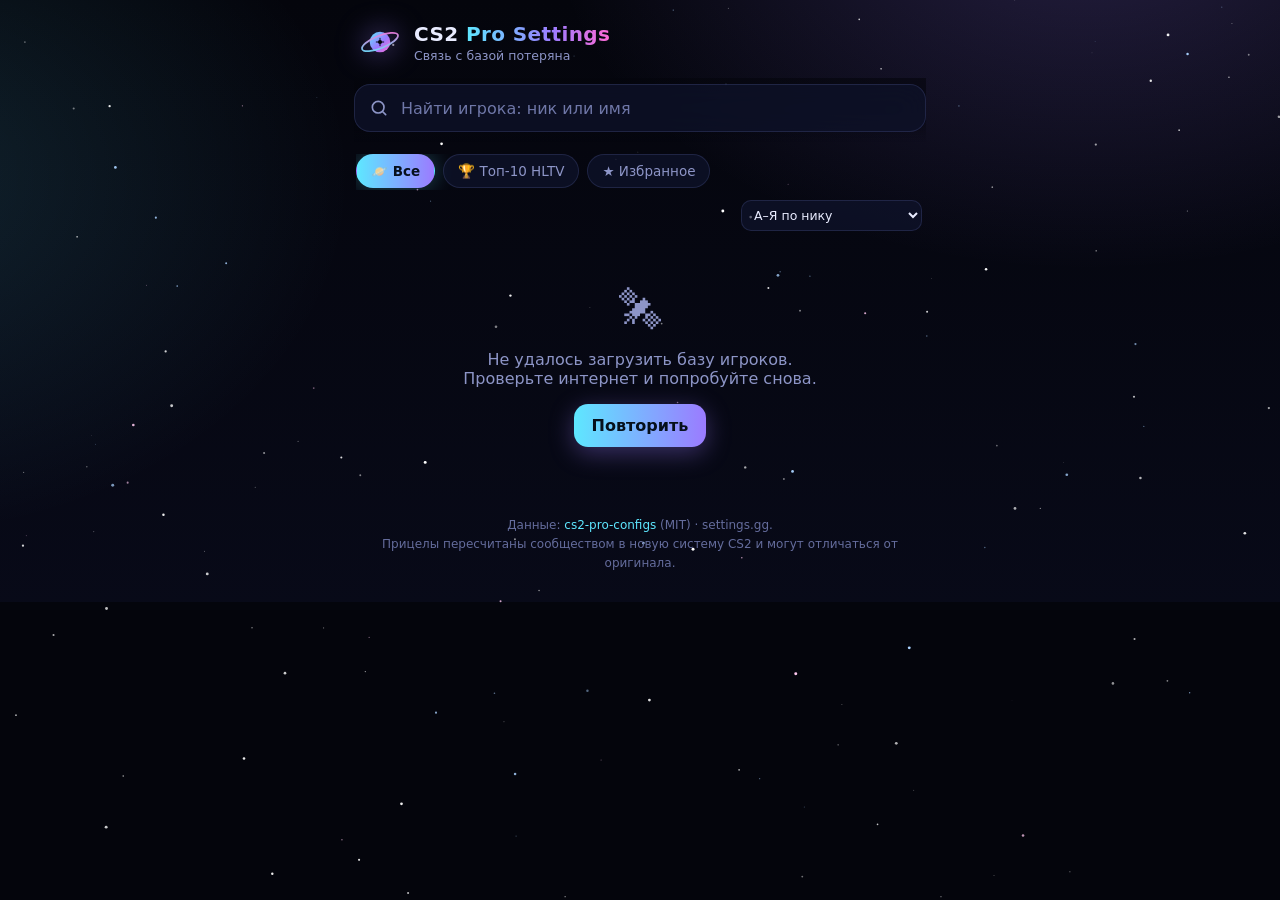
==== index.html @ f0245645 "Add files via upload" ====
<!DOCTYPE html>
<html lang="ru">
<head>
<meta charset="UTF-8">
<meta name="viewport" content="width=device-width, initial-scale=1, maximum-scale=1, viewport-fit=cover">
<meta name="color-scheme" content="dark">
<title>CS2 Pro Settings</title>
<link rel="icon" href="data:image/svg+xml,%3Csvg xmlns=%27http://www.w3.org/2000/svg%27 viewBox=%270 0 64 64%27%3E%3Ccircle cx=%2732%27 cy=%2732%27 r=%2715%27 fill=%27%239b7bff%27/%3E%3Cellipse cx=%2732%27 cy=%2732%27 rx=%2728%27 ry=%279%27 fill=%27none%27 stroke=%27%235ee7ff%27 stroke-width=%273%27 transform=%27rotate(-22 32 32)%27/%3E%3C/svg%3E">
<script src="https://telegram.org/js/telegram-web-app.js"></script>
<style>
  :root {
    --bg: #04050c;
    --bg2: #0a0c1e;
    --surface: rgba(16, 20, 46, .66);
    --surface-hi: rgba(26, 32, 72, .78);
    --line: rgba(140, 160, 255, .15);
    --line-hi: rgba(120, 220, 255, .45);
    --text: #e9ecff;
    --muted: #8d95c7;
    --cyan: #5ee7ff;
    --violet: #9b7bff;
    --pink: #ff6bd6;
    --amber: #ffcf6b;
    --green: #6bffb0;
    --radius: 18px;
    --mono: ui-monospace, SFMono-Regular, Menlo, Consolas, "Liberation Mono", monospace;
    --sans: "Segoe UI", system-ui, -apple-system, Roboto, "Helvetica Neue", Arial, sans-serif;
  }
  * { box-sizing: border-box; -webkit-tap-highlight-color: transparent; }
  html, body { margin: 0; min-height: 100%; background: var(--bg); color: var(--text); font-family: var(--sans); }
  body {
    background:
      radial-gradient(900px 600px at 85% -10%, rgba(155, 123, 255, .22), transparent 60%),
      radial-gradient(800px 600px at -10% 20%, rgba(94, 231, 255, .13), transparent 60%),
      radial-gradient(700px 500px at 60% 110%, rgba(255, 107, 214, .12), transparent 60%),
      linear-gradient(180deg, var(--bg) 0%, var(--bg2) 100%);
    background-attachment: fixed;
    -webkit-font-smoothing: antialiased;
    overflow-x: hidden;
  }
  #sky { position: fixed; inset: 0; width: 100%; height: 100%; z-index: 0; pointer-events: none; }
  .app { position: relative; z-index: 1; max-width: 600px; margin: 0 auto; padding: 14px 16px calc(28px + env(safe-area-inset-bottom)); }
  button { font: inherit; color: inherit; cursor: pointer; border: 0; background: none; }
  button:focus-visible, input:focus-visible { outline: 2px solid var(--cyan); outline-offset: 2px; }

  /* ---------- шапка ---------- */
  .top { display: flex; align-items: center; gap: 12px; padding: 6px 2px 14px; }
  .logo { width: 44px; height: 44px; flex: none; filter: drop-shadow(0 0 14px rgba(155, 123, 255, .55)); }
  .top h1 { margin: 0; font-size: 20px; letter-spacing: .02em; font-weight: 700; }
  .top h1 span { background: linear-gradient(90deg, var(--cyan), var(--violet) 60%, var(--pink)); -webkit-background-clip: text; background-clip: text; color: transparent; }
  .top p { margin: 2px 0 0; font-size: 12.5px; color: var(--muted); }

  /* ---------- поиск ---------- */
  .search { position: sticky; top: 0; z-index: 5; padding: 6px 0 10px; margin: 0 -2px;
    background: linear-gradient(180deg, rgba(4, 5, 12, .6) 50%, rgba(4, 5, 12, 0)); }
  .field { display: flex; align-items: center; gap: 10px; padding: 0 14px; height: 48px; border-radius: 16px;
    background: var(--surface); border: 1px solid var(--line); backdrop-filter: blur(14px); -webkit-backdrop-filter: blur(14px);
    transition: border-color .2s, box-shadow .2s; }
  .field:focus-within { border-color: var(--line-hi); box-shadow: 0 0 0 4px rgba(94, 231, 255, .08), 0 0 24px rgba(94, 231, 255, .12); }
  .field svg { width: 20px; height: 20px; flex: none; stroke: var(--muted); }
  .field input { flex: 1; min-width: 0; height: 100%; background: none; border: 0; outline: 0; color: var(--text); font-size: 16px; font-family: inherit; }
  .field input::placeholder { color: #6f77a8; }
  .field .clear { display: none; width: 26px; height: 26px; border-radius: 50%; background: rgba(255, 255, 255, .08); color: var(--muted); line-height: 26px; font-size: 16px; }
  .field.has .clear { display: block; }

  .chips { display: flex; gap: 8px; margin: 12px 0 4px; overflow-x: auto; scrollbar-width: none; padding-bottom: 2px; }
  .chips::-webkit-scrollbar { display: none; }
  .chip { flex: none; padding: 8px 14px; border-radius: 999px; font-size: 13.5px; color: var(--muted); background: var(--surface);
    border: 1px solid var(--line); transition: all .2s; white-space: nowrap; }
  .chip.on { color: #06101c; font-weight: 700; background: linear-gradient(90deg, var(--cyan), var(--violet)); border-color: transparent; box-shadow: 0 0 22px rgba(94, 231, 255, .3); }
  .meta { display: flex; justify-content: space-between; align-items: center; margin: 10px 2px 8px; font-size: 12.5px; color: var(--muted); }
  .meta select { background: var(--surface); color: var(--text); border: 1px solid var(--line); border-radius: 10px; padding: 6px 8px; font: inherit; font-size: 12.5px; }

  /* ---------- список ---------- */
  .list { display: grid; gap: 9px; }
  .row { display: flex; align-items: center; gap: 12px; width: 100%; text-align: left; padding: 11px 13px; border-radius: var(--radius);
    background: var(--surface); border: 1px solid var(--line); backdrop-filter: blur(10px); -webkit-backdrop-filter: blur(10px);
    transition: transform .15s, border-color .2s, background .2s, box-shadow .2s; animation: rise .35s both; }
  .row:hover, .row:active { border-color: var(--line-hi); background: var(--surface-hi); box-shadow: 0 0 26px rgba(94, 231, 255, .1); transform: translateY(-1px); }
  .rank { width: 26px; text-align: center; font-family: var(--mono); font-weight: 700; color: var(--amber); font-size: 15px; flex: none; }
  .av { position: relative; width: 48px; height: 48px; flex: none; border-radius: 50%; padding: 2px;
    background: conic-gradient(from 200deg, var(--cyan), var(--violet), var(--pink), var(--cyan)); }
  .av > div, .av > img { width: 100%; height: 100%; border-radius: 50%; display: grid; place-items: center; object-fit: cover; background: #0b0e24; font-weight: 700; font-size: 18px; color: var(--cyan); }
  .who { flex: 1; min-width: 0; }
  .who b { display: block; font-size: 16px; white-space: nowrap; overflow: hidden; text-overflow: ellipsis; }
  .who small { display: block; margin-top: 2px; color: var(--muted); font-size: 12.5px; white-space: nowrap; overflow: hidden; text-overflow: ellipsis; }
  .pill { flex: none; padding: 5px 10px; border-radius: 999px; font-family: var(--mono); font-size: 12px; color: var(--cyan);
    background: rgba(94, 231, 255, .08); border: 1px solid rgba(94, 231, 255, .22); }
  .fav { color: var(--amber); margin-left: -2px; }
  .empty, .error { text-align: center; padding: 46px 20px; color: var(--muted); }
  .empty .big { font-size: 42px; margin-bottom: 8px; }
  .btn { display: inline-flex; align-items: center; justify-content: center; gap: 8px; padding: 12px 18px; border-radius: 14px; font-weight: 700;
    color: #06101c; background: linear-gradient(90deg, var(--cyan), var(--violet)); box-shadow: 0 6px 24px rgba(155, 123, 255, .35); }
  .btn.ghost { color: var(--text); background: var(--surface); border: 1px solid var(--line); box-shadow: none; font-weight: 600; }
  .sk { height: 72px; border-radius: var(--radius); border: 1px solid var(--line);
    background: linear-gradient(100deg, rgba(255,255,255,.03) 30%, rgba(255,255,255,.08) 50%, rgba(255,255,255,.03) 70%) var(--surface); background-size: 200% 100%; animation: sh 1.4s infinite linear; }
  @keyframes sh { to { background-position: -200% 0; } }
  @keyframes rise { from { opacity: 0; transform: translateY(8px); } to { opacity: 1; transform: none; } }
  #more { height: 1px; }

  /* ---------- карточка игрока ---------- */
  .sheet { position: fixed; inset: 0; z-index: 20; overflow: hidden;
    background:
      radial-gradient(800px 560px at 90% -8%, rgba(155, 123, 255, .26), transparent 60%),
      radial-gradient(700px 520px at -10% 30%, rgba(94, 231, 255, .14), transparent 60%),
      radial-gradient(640px 480px at 70% 108%, rgba(255, 107, 214, .14), transparent 60%),
      linear-gradient(180deg, #04050c, #080a1c);
    transform: translateY(100%); opacity: 0; visibility: hidden; transition: transform .32s cubic-bezier(.2,.8,.2,1), opacity .25s, visibility 0s .32s; }
  .sheet::before { content: ''; position: absolute; inset: 0; pointer-events: none; opacity: .75; animation: tw 5s ease-in-out infinite alternate;
    background-image:
      radial-gradient(1px 1px at 20px 30px, #fff, transparent), radial-gradient(1.3px 1.3px at 96px 124px, #bfe9ff, transparent),
      radial-gradient(1px 1px at 158px 58px, #fff, transparent), radial-gradient(1.5px 1.5px at 62px 176px, #ffd6f5, transparent),
      radial-gradient(1px 1px at 128px 14px, #cfe4ff, transparent);
    background-size: 210px 210px; }
  .sheet .scroll { position: absolute; inset: 0; z-index: 1; overflow-y: auto; -webkit-overflow-scrolling: touch; overscroll-behavior: contain; }
  @keyframes tw { from { opacity: .35; } to { opacity: .9; } }
  .sheet.open { transform: none; opacity: 1; visibility: visible; transition-delay: 0s; }
  .sheet .in { max-width: 600px; margin: 0 auto; padding: 14px 16px calc(40px + env(safe-area-inset-bottom)); }
  .bar { display: flex; justify-content: space-between; align-items: center; margin-bottom: 10px; }
  .round { width: 40px; height: 40px; border-radius: 50%; display: grid; place-items: center; font-size: 18px; background: var(--surface); border: 1px solid var(--line); }
  .round.on { color: var(--amber); border-color: rgba(255, 207, 107, .5); box-shadow: 0 0 18px rgba(255, 207, 107, .25); }
  .hero { text-align: center; padding: 6px 0 16px; }
  .hero .av { width: 92px; height: 92px; margin: 0 auto 12px; padding: 3px; box-shadow: 0 0 40px rgba(155, 123, 255, .45); }
  .hero .av > div { font-size: 36px; }
  .hero h2 { margin: 0; font-size: 26px; letter-spacing: .01em; }
  .hero p { margin: 4px 0 0; color: var(--muted); font-size: 14px; }
  .tiles { display: grid; grid-template-columns: repeat(3, 1fr); gap: 8px; margin: 14px 0; }
  .tile { padding: 12px 8px; text-align: center; border-radius: 14px; background: var(--surface); border: 1px solid var(--line); }
  .tile b { display: block; font-family: var(--mono); font-size: 17px; color: var(--cyan); }
  .tile span { display: block; margin-top: 3px; font-size: 11.5px; color: var(--muted); }
  .tabs { display: flex; gap: 6px; overflow-x: auto; scrollbar-width: none; margin: 4px -16px 14px; padding: 4px 16px; position: sticky; top: 0; z-index: 3;
    background: linear-gradient(180deg, rgba(5,6,16,.96) 65%, rgba(5,6,16,0)); }
  .tabs::-webkit-scrollbar { display: none; }
  .tab { flex: none; padding: 9px 14px; border-radius: 12px; font-size: 14px; color: var(--muted); border: 1px solid transparent; transition: all .2s; }
  .tab.on { color: var(--text); background: var(--surface-hi); border-color: var(--line-hi); box-shadow: 0 0 18px rgba(94, 231, 255, .14); }
  .panel { display: none; animation: rise .3s both; }
  .panel.on { display: block; }
  .card { padding: 14px; border-radius: var(--radius); background: var(--surface); border: 1px solid var(--line); margin-bottom: 12px; }
  .card h3 { margin: 0 0 10px; font-size: 12px; text-transform: uppercase; letter-spacing: .14em; color: var(--violet); font-weight: 700; }
  .kv { display: grid; }
  .kv div { display: flex; justify-content: space-between; gap: 14px; padding: 9px 0; border-bottom: 1px solid rgba(140,160,255,.09); font-size: 14.5px; }
  .kv div:last-child { border: 0; }
  .kv span { color: var(--muted); }
  .kv b { text-align: right; font-weight: 600; }
  .code { position: relative; margin: 0 0 10px; padding: 12px 12px 12px 14px; padding-right: 76px; border-radius: 14px; font-family: var(--mono); font-size: 12.5px; line-height: 1.5;
    color: #c9f6ff; background: rgba(2, 4, 14, .75); border: 1px solid rgba(94, 231, 255, .18); word-break: break-word; }
  .copy { position: absolute; top: 8px; right: 8px; padding: 7px 11px; border-radius: 10px; font-size: 12.5px; font-weight: 700; color: #06101c; background: linear-gradient(90deg, var(--cyan), var(--violet)); }
  .copy.done { background: var(--green); }
  .hint { font-size: 12.5px; line-height: 1.5; color: var(--muted); margin: 8px 2px 0; }
  .hint code { font-family: var(--mono); color: var(--cyan); font-size: 12px; }
  .acts { display: flex; gap: 8px; flex-wrap: wrap; margin-top: 4px; }
  .acts .btn { flex: 1 1 140px; }
  .warn { margin: 10px 0 0; padding: 0; list-style: none; display: grid; gap: 6px; }
  .warn li { font-size: 12.5px; color: #e8d3a0; padding: 8px 10px; border-radius: 10px; background: rgba(255, 207, 107, .07); border: 1px solid rgba(255, 207, 107, .2); }
  .stage { position: relative; display: grid; place-items: center; height: 200px; border-radius: 16px; overflow: hidden; border: 1px solid var(--line); margin-bottom: 10px; }
  .stage canvas { image-rendering: pixelated; }
  .stage .lab { position: absolute; left: 10px; bottom: 8px; font-size: 11px; color: rgba(255,255,255,.55); font-family: var(--mono); text-shadow: 0 1px 4px #000; }
  .bgs { position: absolute; top: 8px; right: 8px; display: flex; gap: 6px; }
  .bgs button { width: 24px; height: 24px; border-radius: 50%; border: 2px solid rgba(255,255,255,.25); }
  .bgs button.on { border-color: var(--cyan); box-shadow: 0 0 10px var(--cyan); }
  .toast { position: fixed; left: 50%; bottom: calc(26px + env(safe-area-inset-bottom)); transform: translate(-50%, 30px); opacity: 0; z-index: 50; pointer-events: none;
    padding: 11px 18px; border-radius: 999px; font-size: 14px; font-weight: 600; width: max-content; max-width: calc(100vw - 32px); text-align: center; color: #06101c; background: var(--green); box-shadow: 0 8px 30px rgba(0,0,0,.5); transition: all .25s; }
  .toast.show { transform: translate(-50%, 0); opacity: 1; }
  .foot { margin: 22px 4px 0; font-size: 12px; line-height: 1.6; color: #646c9c; text-align: center; }
  .foot a { color: var(--cyan); text-decoration: none; }

  @media (prefers-reduced-motion: reduce) { *, *::before, *::after { animation: none !important; transition: none !important; } }
</style>
</head>
<body>
<canvas id="sky" aria-hidden="true"></canvas>

<main class="app">
  <header class="top">
    <svg class="logo" viewBox="0 0 64 64" aria-hidden="true">
      <defs>
        <linearGradient id="g1" x1="0" y1="0" x2="1" y2="1"><stop offset="0" stop-color="#5ee7ff"/><stop offset=".55" stop-color="#9b7bff"/><stop offset="1" stop-color="#ff6bd6"/></linearGradient>
        <linearGradient id="g2" x1="0" y1="1" x2="1" y2="0"><stop offset="0" stop-color="#5ee7ff"/><stop offset="1" stop-color="#ff6bd6"/></linearGradient>
      </defs>
      <circle cx="32" cy="32" r="15" fill="url(#g1)"/>
      <ellipse cx="32" cy="32" rx="28" ry="9" fill="none" stroke="url(#g2)" stroke-width="2.6" transform="rotate(-22 32 32)" opacity=".95"/>
      <circle cx="32" cy="32" r="3" fill="#04050c"/><path d="M32 26v12M26 32h12" stroke="#04050c" stroke-width="1.4"/>
    </svg>
    <div>
      <h1>CS2 <span>Pro Settings</span></h1>
      <p id="sub">Загружаем звёздную карту…</p>
    </div>
  </header>

  <div class="search">
    <label class="field" id="field">
      <svg viewBox="0 0 24 24" fill="none" stroke-width="2" stroke-linecap="round"><circle cx="11" cy="11" r="7"/><path d="m20 20-3.5-3.5"/></svg>
      <input id="q" type="search" placeholder="Найти игрока: ник или имя" autocomplete="off" autocapitalize="off" spellcheck="false" enterkeyhint="search">
      <button class="clear" id="clr" type="button" aria-label="Очистить">×</button>
    </label>
  </div>

  <div class="chips" id="chips" role="tablist">
    <button class="chip on" data-m="all" type="button">🪐 Все</button>
    <button class="chip" data-m="top" type="button">🏆 Топ-10 HLTV</button>
    <button class="chip" data-m="fav" type="button">★ Избранное</button>
  </div>

  <div class="meta">
    <span id="count"></span>
    <select id="sort" aria-label="Сортировка">
      <option value="az">А–Я по нику</option>
      <option value="lo">eDPI: по возрастанию</option>
      <option value="hi">eDPI: по убыванию</option>
    </select>
  </div>

  <section class="list" id="list"></section>
  <div id="more"></div>

  <p class="foot">
    Данные: <a href="https://github.com/AntonyPerez0/cs2-pro-configs" target="_blank" rel="noopener">cs2-pro-configs</a> (MIT) · settings.gg.<br>
    Прицелы пересчитаны сообществом в новую систему CS2 и могут отличаться от оригинала.
  </p>
</main>

<div class="sheet" id="sheet" aria-hidden="true"><div class="scroll" id="scroll"><div class="in" id="sheetIn"></div></div></div>
<div class="toast" id="toast" role="status"></div>

<script>
(function () {
  'use strict';

  // ================= Telegram =================
  var tg = window.Telegram && window.Telegram.WebApp;
  try {
    if (tg) {
      tg.ready(); tg.expand();
      if (tg.setHeaderColor) tg.setHeaderColor('#04050c');
      if (tg.setBackgroundColor) tg.setBackgroundColor('#04050c');
      if (tg.setBottomBarColor) tg.setBottomBarColor('#04050c');
    }
  } catch (e) {}
  function haptic(kind) { try { tg.HapticFeedback.impactOccurred(kind || 'light'); } catch (e) {} }
  function notify(kind) { try { tg.HapticFeedback.notificationOccurred(kind); } catch (e) {} }

  // ================= Источники данных =================
  var params = new URLSearchParams(location.search);
  var SOURCES = params.get('src') ? [params.get('src')] : [
    'https://raw.githubusercontent.com/AntonyPerez0/cs2-pro-configs/main/',
    'https://copyprosta.com/'
  ];
  SOURCES = SOURCES.map(function (s) { return s.endsWith('/') ? s : s + '/'; });
  var TTL = 6 * 3600 * 1000;

  function lsGet(k) { try { return JSON.parse(localStorage.getItem(k)); } catch (e) { return null; } }
  function lsSet(k, v) { try { localStorage.setItem(k, JSON.stringify(v)); } catch (e) {} }

  function fetchText(rel) {
    var i = 0;
    function next(err) {
      if (i >= SOURCES.length) return Promise.reject(err || new Error('нет источников'));
      var url = SOURCES[i++] + rel;
      return fetch(url, { cache: 'no-cache' }).then(function (r) {
        if (!r.ok) throw new Error('HTTP ' + r.status);
        return r.text();
      }).then(function (t) { return { text: t, base: url.slice(0, url.length - rel.length) }; }).catch(next);
    }
    return next();
  }
  // Кэш в localStorage: быстрый повторный запуск + запасной вариант без сети
  function cached(rel, key, big) {
    var c = lsGet(key);
    if (c && Date.now() - c.t < TTL) return Promise.resolve(c.d);
    return fetchText(rel).then(function (res) {
      var d = JSON.parse(res.text);
      lsSet(key, { t: Date.now(), d: big ? d : d });
      return d;
    }).catch(function (e) { if (c) return c.d; throw e; });
  }

  // ================= Состояние =================
  var S = { players: [], by: {}, xh: {}, top: null, generated: '', mode: 'all', sort: 'az', q: '', favs: lsGet('favs') || [], shown: 0, view: [], base: SOURCES[0] };
  var $ = function (id) { return document.getElementById(id); };
  var PAGE = 30;

  function esc(s) { return String(s == null ? '' : s).replace(/[&<>"']/g, function (c) { return { '&': '&amp;', '<': '&lt;', '>': '&gt;', '"': '&quot;', "'": '&#39;' }[c]; }); }
  function norm(s) { return String(s || '').toLowerCase().replace(/[^0-9a-zа-яё]+/g, ''); }

  // ================= Звёздное небо =================
  (function sky() {
    var c = $('sky'), x = c.getContext('2d');
    var reduce = window.matchMedia && matchMedia('(prefers-reduced-motion: reduce)').matches;
    var stars = [], W = 0, H = 0, dpr = 1, shoot = null, last = 0, running = true;
    function size() {
      dpr = Math.min(window.devicePixelRatio || 1, 2);
      W = window.innerWidth; H = window.innerHeight;
      c.width = W * dpr; c.height = H * dpr; x.setTransform(dpr, 0, 0, dpr, 0, 0);
      var n = Math.round(Math.min(150, W * H / 7000));
      stars = [];
      for (var i = 0; i < n; i++) {
        var z = Math.random();
        stars.push({ x: Math.random() * W, y: Math.random() * H, r: .3 + z * 1.2, v: 2 + z * 9, ph: Math.random() * 6.28, sp: .6 + Math.random() * 1.8,
          hue: Math.random() < .2 ? '170,210,255' : (Math.random() < .15 ? '255,200,240' : '255,255,255') });
      }
    }
    function frame(t) {
      if (!running) return;
      var dt = Math.min((t - last) / 1000, .05); last = t;
      x.clearRect(0, 0, W, H);
      for (var i = 0; i < stars.length; i++) {
        var s = stars[i];
        if (!reduce) { s.y += s.v * dt; if (s.y > H + 2) { s.y = -2; s.x = Math.random() * W; } }
        var a = .45 + .55 * Math.abs(Math.sin(t / 1000 * s.sp + s.ph));
        x.fillStyle = 'rgba(' + s.hue + ',' + (a * (.35 + s.r / 2)).toFixed(3) + ')';
        x.beginPath(); x.arc(s.x, s.y, s.r, 0, 6.283); x.fill();
      }
      if (!reduce) {
        if (!shoot && Math.random() < .004) shoot = { x: Math.random() * W * .8 + W * .2, y: Math.random() * H * .35, l: 0 };
        if (shoot) {
          shoot.x -= 520 * dt; shoot.y += 260 * dt; shoot.l += dt;
          var g = x.createLinearGradient(shoot.x, shoot.y, shoot.x + 90, shoot.y - 45);
          g.addColorStop(0, 'rgba(160,230,255,.9)'); g.addColorStop(1, 'rgba(160,230,255,0)');
          x.strokeStyle = g; x.lineWidth = 1.6; x.beginPath(); x.moveTo(shoot.x, shoot.y); x.lineTo(shoot.x + 90, shoot.y - 45); x.stroke();
          if (shoot.l > 1.1) shoot = null;
        }
      }
      requestAnimationFrame(frame);
    }
    size();
    window.addEventListener('resize', size);
    document.addEventListener('visibilitychange', function () {
      running = !document.hidden;
      if (running) { last = performance.now(); requestAnimationFrame(frame); }
    });
    requestAnimationFrame(frame);
  })();

  // ================= Тексты =================
  var LABELS = {
    'DPI': 'DPI', 'Mouse Sensitivity': 'Чувствительность', 'Zoom Sensitivity Multiplier': 'Множитель прицеливания', 'Polling rate': 'Частота опроса',
    'Brightness': 'Яркость', 'Scaling mode': 'Режим масштабирования', 'Aspect Ratio': 'Соотношение сторон', 'Resolution': 'Разрешение', 'Display Mode': 'Режим экрана',
    'Boost Player Contrast': 'Контрастность игроков', 'V-Sync': 'Верт. синхронизация', 'Multisampling Anti-Aliasing Mode': 'Сглаживание (MSAA)',
    'Global Shadow Quality': 'Качество теней', 'Model / Texture Detail': 'Модели / текстуры', 'Texture Filtering Mode': 'Фильтрация текстур',
    'Shader Detail': 'Шейдеры', 'Particle Detail': 'Частицы', 'Dynamic Shadows': 'Динамические тени', 'Ambient Occlusion': 'Ambient Occlusion',
    'High Dynamic Range': 'HDR', 'FidelityFX Super Resolution': 'FSR', 'NVIDIA Reflex Low Latency': 'NVIDIA Reflex'
  };
  var VALUES = { 'Enabled': 'Вкл', 'Disabled': 'Выкл', 'Fullscreen': 'Полный экран', 'Stretched': 'Растянутый', 'Black Bars': 'Чёрные полосы', 'Windowed': 'Оконный',
    'Fullscreen Windowed': 'Окно без рамки', 'Low': 'Низко', 'Medium': 'Средне', 'High': 'Высоко', 'Very High': 'Очень высоко', 'Quality': 'Качество', 'Performance': 'Производительность',
    'All': 'Все', 'Bilinear': 'Билинейная', 'Trilinear': 'Трилинейная', 'Enabled + Boost': 'Вкл + Boost' };
  var WARN = {
    'pixel-centering-shift': 'нечётная ширина линий: прицел в новой игре может сместиться на 1 px',
    'visible-minimum': 'у старого прицела толщина 0 всё равно рисовала тонкую линию, толщина увеличена',
    'outline-zero-width': 'нулевая обводка выключена', 'outline-half-mapping': 'тонкая обводка заменена половинной',
    'outline-replacement-unverified': 'полная обводка не сверена со скриншотами игры', 'additive-blend-approximated': 'прозрачность пересчитана приблизительно',
    'crossed-arms-folded': 'отрицательный зазор пересчитан (линии были перекрещены)', 'weapon-gap-dropped': 'зазор «по оружию» убран: в новой игре он один',
    'outline-overpaint-lost': 'мелкие отличия в обводке', 'legacy-style-5-gap': 'стиль 5: зазор вычислен по старой формуле, не проверено в игре',
    'style-family-experimental': 'динамический стиль: насколько расширяется при стрельбе, не проверено',
    'dot-only-as-arms': 'была только точка: добавлены нулевые линии', 'old-shape-not-drawable': 'точно такой же прицел в новой игре нарисовать нельзя, подобран ближайший',
    'aim-shape-preserved': 'приоритет отдан центру прицела, обводка может отличаться', 'zero-length-outline-dropped': 'обводка вокруг нулевых линий не поддерживается, подобран ближайший вариант',
    'style-dynamic-at-rest': 'старый динамический стиль заменён статичным', 'appearance-refined': 'размеры слегка подобраны под внешний вид',
    'outline-asymmetric-approx': 'асимметричная обводка заменена симметричной 1 px', 'color-index-default': 'нестандартный индекс цвета, использован зелёный по умолчанию'
  };

  function parseCfg(t) { return t.split(/\r?\n/).map(function (l) { return l.trim(); }).filter(function (l) { return l && l.indexOf('//') !== 0; }); }
  function chunk(cmds, limit) {
    limit = limit || 500; var parts = [], cur = [];
    cmds.forEach(function (c) {
      if (cur.length && (cur.concat([c])).join('; ').length > limit) { parts.push(cur); cur = []; }
      cur.push(c);
    });
    if (cur.length) parts.push(cur);
    return parts.map(function (p) { return p.join('; '); });
  }
  function splitSections(cmds) {
    var r = { xh: [], ms: [], vm: [], hud: [] };
    cmds.forEach(function (c) {
      var k = c.split(/\s+/)[0];
      if (/^(cl_crosshair|cl_ironsight)/.test(k)) r.xh.push(c);
      else if (/^(sensitivity|zoom_sensitivity_ratio|m_yaw|m_pitch)$/.test(k)) r.ms.push(c);
      else if (/^viewmodel_/.test(k)) r.vm.push(c);
      else r.hud.push(c);
    });
    return r;
  }
  function cvar(cmds, key) {
    for (var i = 0; i < cmds.length; i++) { var p = cmds[i].split(/\s+/); if (p[0] === key) return p.slice(1).join(' '); }
    return null;
  }

  // ================= Список =================
  function matchRank(p, q) {
    var n = norm(p.nick), s = norm(p.slug), r = norm(p.real_name);
    if (q === n || q === s) return 0;
    if (n.indexOf(q) === 0 || s.indexOf(q) === 0) return 1;
    if (n.indexOf(q) >= 0 || s.indexOf(q) >= 0) return 2;
    if (r.indexOf(q) >= 0) return 3;
    return -1;
  }
  function buildView() {
    var q = norm(S.q), list;
    if (S.mode === 'top') {
      list = ((S.top && S.top.players) || []).map(function (t) { var p = S.by[t.slug]; return p ? Object.assign({ _rank: t.rank, _team: t.team }, p) : null; }).filter(Boolean);
    } else if (S.mode === 'fav') {
      list = S.favs.map(function (s) { return S.by[s]; }).filter(Boolean);
    } else list = S.players.slice();
    if (q) {
      list = list.map(function (p) { return { p: p, r: matchRank(p, q) }; }).filter(function (o) { return o.r >= 0; })
        .sort(function (a, b) { return a.r - b.r || a.p.nick.toLowerCase().localeCompare(b.p.nick.toLowerCase()); }).map(function (o) { return o.p; });
    } else if (S.mode !== 'top') {
      if (S.sort === 'az') list.sort(function (a, b) { return a.nick.toLowerCase().localeCompare(b.nick.toLowerCase()); });
      else list.sort(function (a, b) { return S.sort === 'lo' ? (a.edpi || 1e9) - (b.edpi || 1e9) : (b.edpi || 0) - (a.edpi || 0); });
    }
    S.view = list;
  }
  function initial(p) { return esc((p.nick || '?').charAt(0).toUpperCase()); }
  function avatarHtml(p) {
    var src = p.avatar ? S.base + p.avatar : '';
    return '<div class="av">' + (src ? '<img loading="lazy" alt="' + initial(p) + '" src="' + esc(src) + '" onerror="var d=document.createElement(\'div\');d.textContent=this.alt;this.replaceWith(d)">' : '<div>' + initial(p) + '</div>') + '</div>';
  }
  function rowHtml(p, i) {
    var sub = p._team || p.real_name || '';
    return '<button class="row" type="button" data-s="' + esc(p.slug) + '" style="animation-delay:' + Math.min(i % PAGE, 12) * 18 + 'ms">' +
      (p._rank ? '<span class="rank">' + p._rank + '</span>' : '') + avatarHtml(p) +
      '<span class="who"><b>' + esc(p.nick) + (S.favs.indexOf(p.slug) >= 0 ? ' <span class="fav">★</span>' : '') + '</b><small>' + esc(sub) + '</small></span>' +
      (p.edpi ? '<span class="pill">eDPI ' + esc(p.edpi) + '</span>' : '') + '</button>';
  }
  function renderList(reset) {
    var el = $('list');
    if (reset) { buildView(); S.shown = 0; el.innerHTML = ''; }
    var next = S.view.slice(S.shown, S.shown + PAGE);
    el.insertAdjacentHTML('beforeend', next.map(function (p, i) { return rowHtml(p, S.shown + i); }).join(''));
    S.shown += next.length;
    $('count').textContent = S.view.length ? 'Игроков: ' + S.view.length : '';
    if (reset && !S.view.length) {
      var msg = S.mode === 'fav' && !S.q ? ['★', 'Пока пусто', 'Откройте игрока и нажмите звёздочку, чтобы сохранить его здесь.'] : ['🔭', 'В этой галактике никого нет', 'Попробуйте другой ник или имя латиницей.'];
      el.innerHTML = '<div class="empty"><div class="big">' + msg[0] + '</div><b>' + msg[1] + '</b><p>' + msg[2] + '</p></div>';
    }
  }
  var io = 'IntersectionObserver' in window ? new IntersectionObserver(function (e) { if (e[0].isIntersecting && S.shown < S.view.length) renderList(false); }, { rootMargin: '400px' }) : null;
  if (io) io.observe($('more'));

  // ================= Карточка игрока =================
  var cur = null;

  function copyText(text) {
    var done = function () { toast('Скопировано — вставьте в консоль CS2'); notify('success'); };
    if (navigator.clipboard && window.isSecureContext) { navigator.clipboard.writeText(text).then(done, fallback); } else fallback();
    function fallback() {
      try {
        var ta = document.createElement('textarea'); ta.value = text; ta.style.cssText = 'position:fixed;opacity:0;top:0'; document.body.appendChild(ta);
        ta.focus(); ta.select(); document.execCommand('copy'); document.body.removeChild(ta); done();
      } catch (e) { toast('Не удалось скопировать — выделите текст вручную'); }
    }
  }
  var toastT;
  function toast(msg) { var t = $('toast'); t.textContent = msg; t.classList.add('show'); clearTimeout(toastT); toastT = setTimeout(function () { t.classList.remove('show'); }, 1900); }

  function codeBlocks(cmds) {
    return chunk(cmds).map(function (c) { return '<div class="code">' + esc(c) + '<button class="copy" type="button" data-copy="' + esc(c) + '">Копировать</button></div>'; }).join('');
  }
  function kv(rows) {
    var h = rows.filter(function (r) { return r[1] != null && r[1] !== ''; }).map(function (r) { return '<div><span>' + esc(r[0]) + '</span><b>' + esc(r[1]) + '</b></div>'; }).join('');
    return h ? '<div class="kv">' + h + '</div>' : '';
  }
  function tableRows(t) { return Object.keys(t || {}).map(function (k) { return [LABELS[k] || k, VALUES[t[k]] || t[k]]; }); }

  function openPlayer(slug, push) {
    var p = S.by[slug]; if (!p) return;
    cur = { slug: slug, p: p };
    var sh = $('sheet');
    $('sheetIn').innerHTML = '<div class="bar"><button class="round" type="button" data-act="close" aria-label="Назад">←</button><button class="round' + (S.favs.indexOf(slug) >= 0 ? ' on' : '') +
      '" type="button" data-act="fav" aria-label="В избранное">★</button></div>' +
      '<div class="hero">' + avatarHtml(p) + '<h2>' + esc(p.nick) + '</h2><p>' + esc(p.real_name || '') + '</p></div>' +
      '<div class="skel"><div class="sk"></div><div class="sk" style="margin-top:9px"></div></div>';
    sh.classList.add('open'); sh.setAttribute('aria-hidden', 'false'); $('scroll').scrollTop = 0;
    document.body.style.overflow = 'hidden';
    if (push !== false) history.pushState({ p: slug }, '', '#/' + slug);
    if (tg && tg.BackButton) { try { tg.BackButton.show(); } catch (e) {} }
    haptic('light');

    Promise.all([
      fetchText('data/players/' + encodeURIComponent(slug) + '.json').then(function (r) { return JSON.parse(r.text); }),
      fetchText('cfg/' + encodeURIComponent(slug) + '.cfg').then(function (r) { return r.text; }).catch(function () { return ''; })
    ]).then(function (res) {
      if (!cur || cur.slug !== slug) return;
      renderPlayer(p, res[0], res[1]);
    }).catch(function () {
      if (!cur || cur.slug !== slug) return;
      var sk = document.querySelector('.skel');
      if (sk) sk.innerHTML = '<div class="error"><p>Не удалось загрузить настройки игрока.<br>Проверьте интернет.</p><button class="btn" type="button" data-act="retry">Повторить</button></div>';
    });
  }

  function drawCrosshair(cv, xh) {
    var pv = xh && xh.preview; if (!pv) return;
    var rects = (pv.fill || []).concat(pv.outline || []), ext = 1;
    rects.forEach(function (r) { ext = Math.max(ext, Math.abs(r[0]), Math.abs(r[1]), Math.abs(r[0] + r[2]), Math.abs(r[1] + r[3])); });
    var k = Math.max(2, Math.min(10, Math.floor(84 / ext)));   // пикселей на пиксель прицела
    var w = cv.width = 190, h = cv.height = 190, ctx = cv.getContext('2d');
    ctx.clearRect(0, 0, w, h);
    var cx = w / 2, cy = h / 2;
    function rgba(a, fb) { return a ? 'rgba(' + a[0] + ',' + a[1] + ',' + a[2] + ',' + (a[3] / 255) + ')' : fb; }
    ctx.fillStyle = rgba(pv.outlineRgba, '#000');
    (pv.outline || []).forEach(function (r) { ctx.fillRect(cx + r[0] * k, cy + r[1] * k, r[2] * k, r[3] * k); });
    ctx.fillStyle = rgba(pv.rgba, '#fff');
    (pv.fill || []).forEach(function (r) { ctx.fillRect(cx + r[0] * k, cy + r[1] * k, r[2] * k, r[3] * k); });
    var lab = document.getElementById('zoomlab'); if (lab) lab.textContent = 'предпросмотр ×' + k;
  }

  function renderPlayer(p, d, cfgText) {
    var cmds = parseCfg(cfgText), sec = splitSections(cmds), xh = S.xh[p.slug] || {};
    var T = d.tables || {}, M = T.Mouse || {};
    var yaw = parseFloat(cvar(cmds, 'm_yaw') || (d.convars && d.convars.m_yaw) || '0.022') || 0.022;
    var sens = parseFloat(M['Mouse Sensitivity'] || p.sens), dpi = parseFloat(M.DPI || p.dpi);
    var cm = sens && dpi ? (360 / (yaw * sens * dpi)) * 2.54 : null;
    var fov = cvar(sec.vm, 'viewmodel_fov') || (d.convars && d.convars.viewmodel_fov);

    var tiles = '<div class="tiles">' +
      '<div class="tile"><b>' + esc(p.edpi || '—') + '</b><span>eDPI</span></div>' +
      '<div class="tile"><b>' + esc(p.res || '—') + '</b><span>разрешение</span></div>' +
      '<div class="tile"><b>' + (cm ? cm.toFixed(1) : '—') + '</b><span>см / 360°</span></div></div>';

    var xhCmds = (xh.commands && xh.commands.length) ? xh.commands : sec.xh;
    var warns = (xh.warnings || []).slice(0, 5).map(function (w) { return '<li>' + esc(WARN[w.code] || 'прицел пересчитан приблизительно') + '</li>'; }).join('');
    var panelXh = '<div class="card"><h3>Прицел</h3>' +
      '<div class="stage" id="stage" style="background:#1b2a33"><canvas id="xhc"></canvas>' +
      '<div class="bgs">' + [['#1b2a33', 'Тёмный'], ['#6d7a6a', 'Серый'], ['#c9b98a', 'Песок'], ['#2e4a8c', 'Небо']].map(function (b, i) { return '<button type="button" class="' + (i ? '' : 'on') + '" style="background:' + b[0] + '" data-bg="' + b[0] + '" aria-label="' + b[1] + '"></button>'; }).join('') + '</div>' +
      '<span class="lab" id="zoomlab">предпросмотр</span></div>' +
      (xhCmds.length ? codeBlocks(xhCmds) + '<p class="hint">Откройте консоль CS2 (клавиша <code>~</code>), вставьте команды и нажмите Enter. Старые коды <code>CSGO-…</code> после обновления прицела больше не импортируются.</p>' : '<p class="hint">Данных о прицеле нет.</p>') +
      (warns ? '<ul class="warn">' + warns + '</ul>' : '') + '</div>';

    var panelMs = '<div class="card"><h3>Мышь</h3>' + kv(tableRows(M).concat([['eDPI', p.edpi], ['См на 360°', cm ? cm.toFixed(1) + ' см' : '']])) + '</div>' +
      (sec.ms.length ? '<div class="card"><h3>Команды консоли</h3>' + codeBlocks(sec.ms) + '</div>' : '');

    var vmRows = sec.vm.map(function (c) { var q = c.split(/\s+/); return [q[0].replace('viewmodel_', ''), q.slice(1).join(' ')]; });
    var panelVm = '<div class="card"><h3>Viewmodel</h3>' + (vmRows.length ? kv(vmRows) : '<p class="hint">Данных нет.</p>') + '</div>' +
      (sec.vm.length ? '<div class="card"><h3>Команды консоли</h3>' + codeBlocks(sec.vm) +
        '<p class="hint"><code>fov</code> — угол обзора оружия, <code>offset_x/y/z</code> — сдвиг по горизонтали, глубине и высоте, <code>presetpos</code> — пресет позиции (1 Desktop, 2 Couch, 3 Classic).</p></div>' : '');

    var fps = (d.convars || {}).fps_max;
    var panelVd = '<div class="card"><h3>Видео</h3>' + kv(tableRows(T['Video Settings'])) + '</div>' +
      '<div class="card"><h3>Дополнительно</h3>' + kv(tableRows(T['Advanced Video']).concat(fps ? [['fps_max', fps]] : [])) + '</div>' +
      (d.launch_options ? '<div class="card"><h3>Параметры запуска</h3><div class="code">' + esc(d.launch_options) + '<button class="copy" type="button" data-copy="' + esc(d.launch_options) + '">Копировать</button></div></div>' : '') +
      '<p class="hint">Выставляются в меню «Настройки → Видео» самой игры.</p>';

    var panelHud = '<div class="card"><h3>HUD, радар и прочее</h3>' + (sec.hud.length ? codeBlocks(sec.hud) : '<p class="hint">Данных нет.</p>') + '</div>';

    var all = xhCmds.concat(cmds.filter(function (c) { return !/^(cl_crosshair|cl_ironsight)/.test(c.split(/\s+/)[0]); }));
    var cfgUrl = S.base + 'cfg/' + encodeURIComponent(p.slug) + '.cfg';
    var panelAll = '<div class="card"><h3>Полный конфиг</h3>' + (all.length ? codeBlocks(all) +
      '<p class="hint">Вставляйте блоки по очереди (консоль принимает не больше ~500 символов за раз). Или скачайте файл, положите в <code>game/csgo/cfg/</code> и выполните <code>exec ' + esc(p.slug) + '</code>.</p>' +
      '<div class="acts"><button class="btn" type="button" data-copyall="1">Скопировать всё</button><button class="btn ghost" type="button" data-dl="' + esc(cfgUrl) + '">Скачать .cfg</button></div>' : '<p class="hint">Конфиг недоступен.</p>') + '</div>';

    var tabs = [['xh', '🎯 Прицел', panelXh], ['ms', '🖱 Мышь', panelMs], ['vm', '🔫 Viewmodel', panelVm], ['vd', '🖥 Графика', panelVd], ['hud', '🧭 HUD', panelHud], ['all', '📦 Всё', panelAll]];
    var sk = document.querySelector('.skel');
    if (sk) sk.outerHTML = tiles +
      '<div class="tabs" id="tabs">' + tabs.map(function (t, i) { return '<button class="tab' + (i ? '' : ' on') + '" type="button" data-tab="' + t[0] + '">' + t[1] + '</button>'; }).join('') + '</div>' +
      tabs.map(function (t, i) { return '<section class="panel' + (i ? '' : ' on') + '" id="pn-' + t[0] + '">' + t[2] + '</section>'; }).join('');
    cur.all = all; cur.xh = xh;
    drawCrosshair($('xhc'), xh);
  }

  function closePlayer(fromPop) {
    if (!cur) return;
    $('sheet').classList.remove('open'); $('sheet').setAttribute('aria-hidden', 'true');
    document.body.style.overflow = '';
    cur = null;
    if (tg && tg.BackButton) { try { tg.BackButton.hide(); } catch (e) {} }
    if (!fromPop && location.hash) history.back();
  }

  // ================= События =================
  $('list').addEventListener('click', function (e) { var b = e.target.closest('[data-s]'); if (b) openPlayer(b.getAttribute('data-s')); });

  $('chips').addEventListener('click', function (e) {
    var b = e.target.closest('.chip'); if (!b) return;
    S.mode = b.getAttribute('data-m');
    [].forEach.call(document.querySelectorAll('.chip'), function (c) { c.classList.toggle('on', c === b); });
    $('sort').disabled = S.mode === 'top'; haptic('light');
    renderList(true);
  });
  $('sort').addEventListener('change', function () { S.sort = this.value; renderList(true); });
  var qT;
  $('q').addEventListener('input', function () {
    S.q = this.value; $('field').classList.toggle('has', !!S.q);
    clearTimeout(qT); qT = setTimeout(function () { renderList(true); }, 120);
  });
  $('q').addEventListener('keydown', function (e) { if (e.key === 'Enter') this.blur(); });
  $('clr').addEventListener('click', function () { $('q').value = ''; S.q = ''; $('field').classList.remove('has'); renderList(true); $('q').focus(); });

  $('sheet').addEventListener('click', function (e) {
    var t = e.target;
    var el;
    if ((el = t.closest('[data-act]'))) {
      var a = el.getAttribute('data-act');
      if (a === 'close') closePlayer();
      else if (a === 'retry' && cur) { var s = cur.slug; cur = null; openPlayer(s, false); }
      else if (a === 'fav' && cur) {
        var i = S.favs.indexOf(cur.slug);
        if (i >= 0) S.favs.splice(i, 1); else S.favs.push(cur.slug);
        lsSet('favs', S.favs); el.classList.toggle('on', i < 0); haptic('medium');
        toast(i < 0 ? '★ Добавлено в избранное' : 'Убрано из избранного');
        if (S.mode === 'fav') renderList(true); else { var r = document.querySelector('.row[data-s="' + cur.slug + '"] b'); if (r) renderList(true); }
      }
      return;
    }
    if ((el = t.closest('[data-tab]'))) {
      var id = el.getAttribute('data-tab');
      [].forEach.call(document.querySelectorAll('.tab'), function (b) { b.classList.toggle('on', b === el); });
      [].forEach.call(document.querySelectorAll('.panel'), function (p) { p.classList.toggle('on', p.id === 'pn-' + id); });
      haptic('light');
      if (id === 'xh' && cur) drawCrosshair($('xhc'), cur.xh);
      return;
    }
    if ((el = t.closest('[data-copy]'))) {
      copyText(el.getAttribute('data-copy'));
      el.classList.add('done'); el.textContent = 'Готово ✓';
      setTimeout(function () { el.classList.remove('done'); el.textContent = 'Копировать'; }, 1500);
      return;
    }
    if (t.closest('[data-copyall]') && cur) { copyText(cur.all.join('; ')); return; }
    if ((el = t.closest('[data-dl]'))) {
      var url = el.getAttribute('data-dl');
      try {
        if (tg && tg.downloadFile) tg.downloadFile({ url: url, file_name: (cur ? cur.slug : 'pro') + '.cfg' });
        else if (tg && tg.openLink) tg.openLink(url);
        else window.open(url, '_blank');
      } catch (e) { window.open(url, '_blank'); }
      return;
    }
    if ((el = t.closest('[data-bg]'))) {
      $('stage').style.background = el.getAttribute('data-bg');
      [].forEach.call(document.querySelectorAll('.bgs button'), function (b) { b.classList.toggle('on', b === el); });
    }
  });

  window.addEventListener('popstate', function () {
    var m = location.hash.match(/^#\/(.+)$/);
    if (m) { if (!cur || cur.slug !== decodeURIComponent(m[1])) openPlayer(decodeURIComponent(m[1]), false); }
    else closePlayer(true);
  });
  if (tg && tg.BackButton) { try { tg.BackButton.onClick(function () { closePlayer(); }); } catch (e) {} }
  document.addEventListener('keydown', function (e) { if (e.key === 'Escape') closePlayer(); });

  // ================= Старт =================
  function showSkeleton() { $('list').innerHTML = '<div class="sk"></div><div class="sk"></div><div class="sk"></div><div class="sk"></div>'; }
  function boot() {
    showSkeleton();
    Promise.all([
      cached('data/index.json', 'idx_v1'),
      cached('data/crosshair.json', 'xh_v1', true),
      cached('data/top10.json', 'top_v1').catch(function () { return null; })
    ]).then(function (r) {
      S.players = r[0].players; S.generated = (r[0].meta || {}).generated || ''; S.top = r[2];
      S.players.forEach(function (p) { S.by[p.slug] = p; });
      S.xh = r[1].players || {};
      S.favs = S.favs.filter(function (s) { return S.by[s]; });
      $('sub').textContent = S.players.length + ' игроков' + (S.generated ? ' · данные от ' + S.generated.slice(0, 10) : '');
      renderList(true);
      var m = location.hash.match(/^#\/(.+)$/), sp = params.get('p') || (tg && tg.initDataUnsafe && tg.initDataUnsafe.start_param);
      var open = m ? decodeURIComponent(m[1]) : sp;
      if (open && S.by[open]) openPlayer(open, !m);
    }).catch(function () {
      $('sub').textContent = 'Связь с базой потеряна';
      $('list').innerHTML = '<div class="error"><div class="big" style="font-size:42px">🛰</div><p>Не удалось загрузить базу игроков.<br>Проверьте интернет и попробуйте снова.</p><button class="btn" type="button" id="retry">Повторить</button></div>';
      $('retry').addEventListener('click', boot);
    });
  }
  boot();
})();
</script>
</body>
</html>
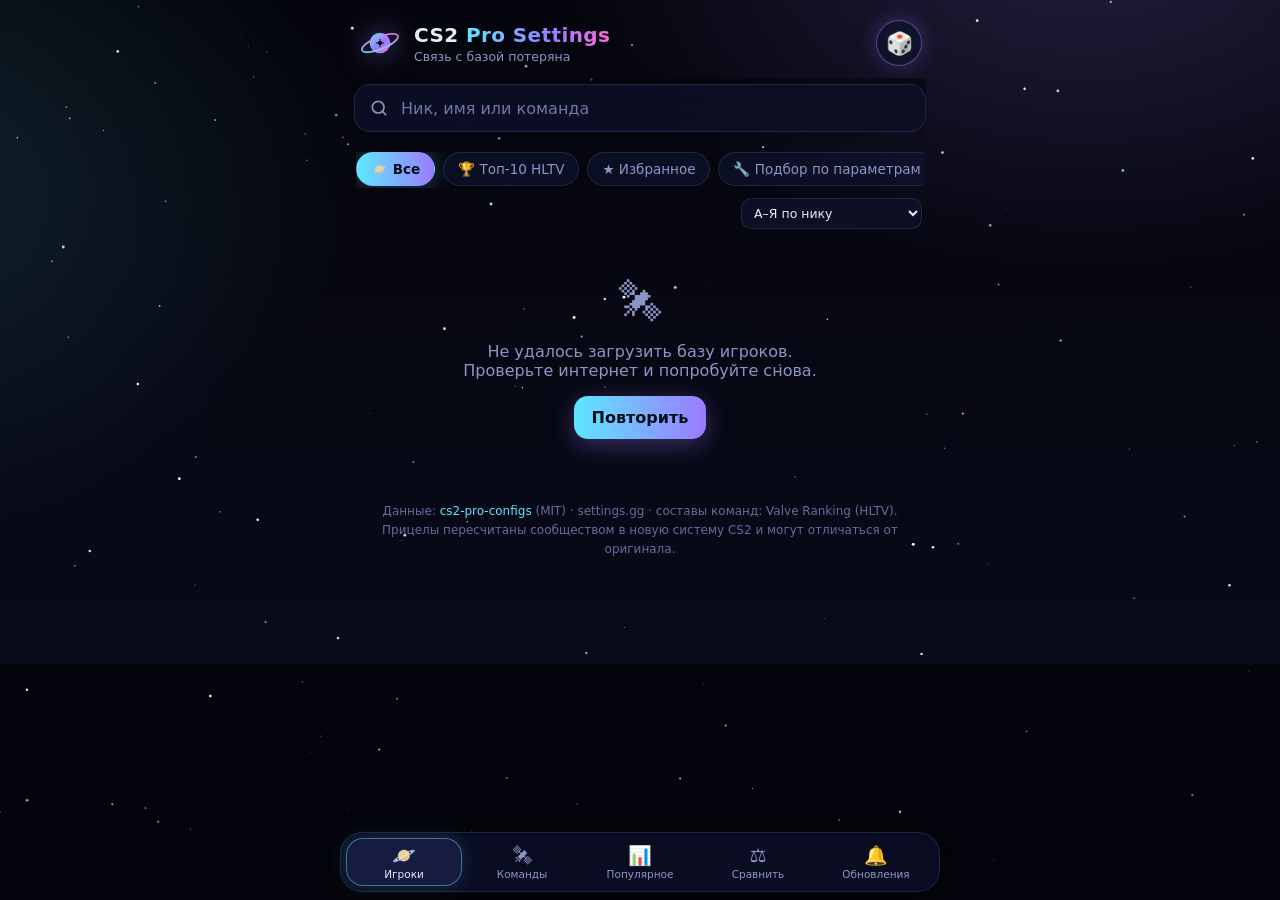
==== commit e0512366: "Add files via upload" ====
--- a/index.html
+++ b/index.html
@@ -9,19 +9,11 @@
 <script src="https://telegram.org/js/telegram-web-app.js"></script>
 <style>
   :root {
-    --bg: #04050c;
-    --bg2: #0a0c1e;
-    --surface: rgba(16, 20, 46, .66);
-    --surface-hi: rgba(26, 32, 72, .78);
-    --line: rgba(140, 160, 255, .15);
-    --line-hi: rgba(120, 220, 255, .45);
-    --text: #e9ecff;
-    --muted: #8d95c7;
-    --cyan: #5ee7ff;
-    --violet: #9b7bff;
-    --pink: #ff6bd6;
-    --amber: #ffcf6b;
-    --green: #6bffb0;
+    --bg: #04050c; --bg2: #0a0c1e;
+    --surface: rgba(16, 20, 46, .66); --surface-hi: rgba(26, 32, 72, .78);
+    --line: rgba(140, 160, 255, .15); --line-hi: rgba(120, 220, 255, .45);
+    --text: #e9ecff; --muted: #8d95c7;
+    --cyan: #5ee7ff; --violet: #9b7bff; --pink: #ff6bd6; --amber: #ffcf6b; --green: #6bffb0; --red: #ff7a8a;
     --radius: 18px;
     --mono: ui-monospace, SFMono-Regular, Menlo, Consolas, "Liberation Mono", monospace;
     --sans: "Segoe UI", system-ui, -apple-system, Roboto, "Helvetica Neue", Arial, sans-serif;
@@ -34,28 +26,44 @@
       radial-gradient(800px 600px at -10% 20%, rgba(94, 231, 255, .13), transparent 60%),
       radial-gradient(700px 500px at 60% 110%, rgba(255, 107, 214, .12), transparent 60%),
       linear-gradient(180deg, var(--bg) 0%, var(--bg2) 100%);
-    background-attachment: fixed;
-    -webkit-font-smoothing: antialiased;
-    overflow-x: hidden;
+    background-attachment: fixed; -webkit-font-smoothing: antialiased; overflow-x: hidden;
   }
   #sky { position: fixed; inset: 0; width: 100%; height: 100%; z-index: 0; pointer-events: none; }
-  .app { position: relative; z-index: 1; max-width: 600px; margin: 0 auto; padding: 14px 16px calc(28px + env(safe-area-inset-bottom)); }
+  .app { position: relative; z-index: 1; max-width: 600px; margin: 0 auto; padding: 14px 16px calc(104px + env(safe-area-inset-bottom)); }
   button { font: inherit; color: inherit; cursor: pointer; border: 0; background: none; }
-  button:focus-visible, input:focus-visible { outline: 2px solid var(--cyan); outline-offset: 2px; }
+  button:focus-visible, input:focus-visible, select:focus-visible { outline: 2px solid var(--cyan); outline-offset: 2px; }
+  [hidden] { display: none !important; }
 
   /* ---------- шапка ---------- */
-  .top { display: flex; align-items: center; gap: 12px; padding: 6px 2px 14px; }
+  .top { display: flex; align-items: center; gap: 12px; padding: 6px 2px 12px; }
   .logo { width: 44px; height: 44px; flex: none; filter: drop-shadow(0 0 14px rgba(155, 123, 255, .55)); }
+  .top > div { flex: 1; min-width: 0; }
   .top h1 { margin: 0; font-size: 20px; letter-spacing: .02em; font-weight: 700; }
   .top h1 span { background: linear-gradient(90deg, var(--cyan), var(--violet) 60%, var(--pink)); -webkit-background-clip: text; background-clip: text; color: transparent; }
   .top p { margin: 2px 0 0; font-size: 12.5px; color: var(--muted); }
+  .round { width: 40px; height: 40px; flex: none; border-radius: 50%; display: grid; place-items: center; font-size: 18px; background: var(--surface); border: 1px solid var(--line); transition: all .2s; }
+  .round:active { transform: scale(.92); }
+  .round.on { color: var(--amber); border-color: rgba(255, 207, 107, .5); box-shadow: 0 0 18px rgba(255, 207, 107, .25); }
+  .dice { width: 46px; height: 46px; font-size: 22px; border-color: rgba(155, 123, 255, .5); box-shadow: 0 0 20px rgba(155, 123, 255, .3); }
+
+  /* ---------- нижнее меню ---------- */
+  .nav { position: fixed; left: 0; right: 0; bottom: 0; z-index: 10; display: flex; justify-content: center; padding: 18px 10px calc(8px + env(safe-area-inset-bottom));
+    background: linear-gradient(180deg, rgba(4,5,12,0), rgba(4,5,12,.9) 45%); pointer-events: none; }
+  .nav .in { pointer-events: auto; display: flex; gap: 2px; width: 100%; max-width: 600px; padding: 5px; border-radius: 22px; background: rgba(12, 16, 38, .86);
+    border: 1px solid var(--line); backdrop-filter: blur(16px); -webkit-backdrop-filter: blur(16px); box-shadow: 0 10px 40px rgba(0,0,0,.5); }
+  .nav button { position: relative; flex: 1; display: grid; justify-items: center; gap: 1px; padding: 7px 0 6px; border-radius: 17px; color: var(--muted); font-size: 10.5px; transition: all .2s; }
+  .nav button .ic { font-size: 19px; line-height: 1.15; }
+  .nav button.on { color: var(--text); background: var(--surface-hi); box-shadow: 0 0 18px rgba(94, 231, 255, .16), inset 0 0 0 1px var(--line-hi); }
+  .badge { position: absolute; top: 2px; right: calc(50% - 22px); min-width: 17px; height: 17px; padding: 0 4px; border-radius: 9px; font-size: 10px; font-weight: 700; line-height: 17px;
+    color: #06101c; background: var(--pink); box-shadow: 0 0 10px var(--pink); }
+
+  .view { display: none; animation: rise .3s both; }
+  .view.on { display: block; }
 
   /* ---------- поиск ---------- */
-  .search { position: sticky; top: 0; z-index: 5; padding: 6px 0 10px; margin: 0 -2px;
-    background: linear-gradient(180deg, rgba(4, 5, 12, .6) 50%, rgba(4, 5, 12, 0)); }
+  .search { position: sticky; top: 0; z-index: 5; padding: 6px 0 10px; margin: 0 -2px; background: linear-gradient(180deg, rgba(4, 5, 12, .6) 50%, rgba(4, 5, 12, 0)); }
   .field { display: flex; align-items: center; gap: 10px; padding: 0 14px; height: 48px; border-radius: 16px;
-    background: var(--surface); border: 1px solid var(--line); backdrop-filter: blur(14px); -webkit-backdrop-filter: blur(14px);
-    transition: border-color .2s, box-shadow .2s; }
+    background: var(--surface); border: 1px solid var(--line); backdrop-filter: blur(14px); -webkit-backdrop-filter: blur(14px); transition: border-color .2s, box-shadow .2s; }
   .field:focus-within { border-color: var(--line-hi); box-shadow: 0 0 0 4px rgba(94, 231, 255, .08), 0 0 24px rgba(94, 231, 255, .12); }
   .field svg { width: 20px; height: 20px; flex: none; stroke: var(--muted); }
   .field input { flex: 1; min-width: 0; height: 100%; background: none; border: 0; outline: 0; color: var(--text); font-size: 16px; font-family: inherit; }
@@ -63,42 +71,114 @@
   .field .clear { display: none; width: 26px; height: 26px; border-radius: 50%; background: rgba(255, 255, 255, .08); color: var(--muted); line-height: 26px; font-size: 16px; }
   .field.has .clear { display: block; }
 
-  .chips { display: flex; gap: 8px; margin: 12px 0 4px; overflow-x: auto; scrollbar-width: none; padding-bottom: 2px; }
+  .chips { display: flex; gap: 8px; margin: 10px 0 4px; overflow-x: auto; scrollbar-width: none; padding-bottom: 2px; }
   .chips::-webkit-scrollbar { display: none; }
-  .chip { flex: none; padding: 8px 14px; border-radius: 999px; font-size: 13.5px; color: var(--muted); background: var(--surface);
-    border: 1px solid var(--line); transition: all .2s; white-space: nowrap; }
+  .chip { flex: none; padding: 8px 14px; border-radius: 999px; font-size: 13.5px; color: var(--muted); background: var(--surface); border: 1px solid var(--line); transition: all .2s; white-space: nowrap; }
   .chip.on { color: #06101c; font-weight: 700; background: linear-gradient(90deg, var(--cyan), var(--violet)); border-color: transparent; box-shadow: 0 0 22px rgba(94, 231, 255, .3); }
+  .chip.dot::after { content: ''; display: inline-block; width: 7px; height: 7px; margin-left: 7px; border-radius: 50%; background: var(--pink); box-shadow: 0 0 8px var(--pink); }
   .meta { display: flex; justify-content: space-between; align-items: center; margin: 10px 2px 8px; font-size: 12.5px; color: var(--muted); }
-  .meta select { background: var(--surface); color: var(--text); border: 1px solid var(--line); border-radius: 10px; padding: 6px 8px; font: inherit; font-size: 12.5px; }
-
-  /* ---------- список ---------- */
-  .list { display: grid; gap: 9px; }
+  select, .inp { background: var(--surface); color: var(--text); border: 1px solid var(--line); border-radius: 10px; padding: 8px 9px; font: inherit; font-size: 14px; min-width: 0; }
+  .meta select { font-size: 12.5px; padding: 6px 8px; }
+
+  /* ---------- фильтры ---------- */
+  .flt { margin: 4px 0 6px; padding: 14px; border-radius: var(--radius); background: var(--surface); border: 1px solid var(--line); }
+  .flt h3 { margin: 0 0 10px; }
+  .grid2 { display: grid; grid-template-columns: 1fr 1fr; gap: 10px; }
+  .grid2 label { display: grid; gap: 4px; font-size: 12px; color: var(--muted); }
+  .grid2 .rng { display: grid; grid-template-columns: 1fr 1fr; gap: 6px; }
+  .grid2 .full { grid-column: 1 / -1; }
+  .chk { display: flex !important; align-items: center; gap: 8px; color: var(--text) !important; font-size: 14px !important; }
+  .chk input { width: 18px; height: 18px; accent-color: var(--cyan); }
+
+  /* ---------- списки ---------- */
+  .list { display: grid; grid-template-columns: minmax(0, 1fr); gap: 9px; }
   .row { display: flex; align-items: center; gap: 12px; width: 100%; text-align: left; padding: 11px 13px; border-radius: var(--radius);
     background: var(--surface); border: 1px solid var(--line); backdrop-filter: blur(10px); -webkit-backdrop-filter: blur(10px);
     transition: transform .15s, border-color .2s, background .2s, box-shadow .2s; animation: rise .35s both; }
   .row:hover, .row:active { border-color: var(--line-hi); background: var(--surface-hi); box-shadow: 0 0 26px rgba(94, 231, 255, .1); transform: translateY(-1px); }
+  .row.dim { opacity: .55; cursor: default; }
   .rank { width: 26px; text-align: center; font-family: var(--mono); font-weight: 700; color: var(--amber); font-size: 15px; flex: none; }
-  .av { position: relative; width: 48px; height: 48px; flex: none; border-radius: 50%; padding: 2px;
-    background: conic-gradient(from 200deg, var(--cyan), var(--violet), var(--pink), var(--cyan)); }
+  .av { position: relative; width: 48px; height: 48px; flex: none; border-radius: 50%; padding: 2px; background: conic-gradient(from 200deg, var(--cyan), var(--violet), var(--pink), var(--cyan)); }
   .av > div, .av > img { width: 100%; height: 100%; border-radius: 50%; display: grid; place-items: center; object-fit: cover; background: #0b0e24; font-weight: 700; font-size: 18px; color: var(--cyan); }
+  .av.sm { width: 34px; height: 34px; padding: 1.5px; }
+  .av.sm > div, .av.sm > img { font-size: 13px; }
   .who { flex: 1; min-width: 0; }
   .who b { display: block; font-size: 16px; white-space: nowrap; overflow: hidden; text-overflow: ellipsis; }
   .who small { display: block; margin-top: 2px; color: var(--muted); font-size: 12.5px; white-space: nowrap; overflow: hidden; text-overflow: ellipsis; }
-  .pill { flex: none; padding: 5px 10px; border-radius: 999px; font-family: var(--mono); font-size: 12px; color: var(--cyan);
-    background: rgba(94, 231, 255, .08); border: 1px solid rgba(94, 231, 255, .22); }
+  .pill { flex: none; padding: 5px 10px; border-radius: 999px; font-family: var(--mono); font-size: 12px; color: var(--cyan); background: rgba(94, 231, 255, .08); border: 1px solid rgba(94, 231, 255, .22); }
+  .pill.g { color: var(--green); background: rgba(107, 255, 176, .08); border-color: rgba(107, 255, 176, .25); }
+  .pill.n { color: var(--pink); background: rgba(255, 107, 214, .08); border-color: rgba(255, 107, 214, .3); }
   .fav { color: var(--amber); margin-left: -2px; }
-  .empty, .error { text-align: center; padding: 46px 20px; color: var(--muted); }
-  .empty .big { font-size: 42px; margin-bottom: 8px; }
-  .btn { display: inline-flex; align-items: center; justify-content: center; gap: 8px; padding: 12px 18px; border-radius: 14px; font-weight: 700;
-    color: #06101c; background: linear-gradient(90deg, var(--cyan), var(--violet)); box-shadow: 0 6px 24px rgba(155, 123, 255, .35); }
+  .empty, .error { text-align: center; padding: 40px 20px; color: var(--muted); }
+  .empty .big, .error .big { font-size: 42px; margin-bottom: 8px; }
+  .btn { display: inline-flex; align-items: center; justify-content: center; gap: 8px; padding: 12px 18px; border-radius: 14px; font-weight: 700; color: #06101c;
+    background: linear-gradient(90deg, var(--cyan), var(--violet)); box-shadow: 0 6px 24px rgba(155, 123, 255, .35); }
   .btn.ghost { color: var(--text); background: var(--surface); border: 1px solid var(--line); box-shadow: none; font-weight: 600; }
+  .btn.sm { padding: 8px 12px; font-size: 13px; border-radius: 11px; }
   .sk { height: 72px; border-radius: var(--radius); border: 1px solid var(--line);
     background: linear-gradient(100deg, rgba(255,255,255,.03) 30%, rgba(255,255,255,.08) 50%, rgba(255,255,255,.03) 70%) var(--surface); background-size: 200% 100%; animation: sh 1.4s infinite linear; }
   @keyframes sh { to { background-position: -200% 0; } }
   @keyframes rise { from { opacity: 0; transform: translateY(8px); } to { opacity: 1; transform: none; } }
   #more { height: 1px; }
 
-  /* ---------- карточка игрока ---------- */
+  /* ---------- команды ---------- */
+  .team { display: flex; align-items: center; gap: 12px; width: 100%; text-align: left; padding: 12px 13px; border-radius: var(--radius); background: var(--surface); border: 1px solid var(--line);
+    transition: all .2s; animation: rise .35s both; }
+  .team:active, .team:hover { border-color: var(--line-hi); background: var(--surface-hi); }
+  .team .who b { font-size: 16.5px; }
+  .stack { display: flex; flex: none; }
+  .stack .av { margin-left: -12px; box-shadow: 0 0 0 2px #090b1d; }
+  .stack .av:first-child { margin-left: 0; }
+
+  /* ---------- популярное / сравнение ---------- */
+  .seg { display: flex; padding: 4px; margin: 8px 0 12px; border-radius: 14px; background: var(--surface); border: 1px solid var(--line); }
+  .seg button { flex: 1; padding: 9px 6px; border-radius: 10px; font-size: 13.5px; color: var(--muted); transition: all .2s; }
+  .seg button.on { color: var(--text); background: var(--surface-hi); box-shadow: inset 0 0 0 1px var(--line-hi); }
+  .card { padding: 14px; border-radius: var(--radius); background: var(--surface); border: 1px solid var(--line); margin-bottom: 12px; }
+  .card h3 { margin: 0 0 10px; font-size: 12px; text-transform: uppercase; letter-spacing: .14em; color: var(--violet); font-weight: 700; }
+  .pb { position: relative; display: flex; justify-content: space-between; align-items: center; gap: 10px; width: 100%; text-align: left; padding: 10px 12px; margin-bottom: 6px;
+    border-radius: 12px; overflow: hidden; background: rgba(255, 255, 255, .03); font-size: 14.5px; }
+  .pb i { position: absolute; inset: 0 auto 0 0; width: var(--w); background: linear-gradient(90deg, rgba(94, 231, 255, .3), rgba(155, 123, 255, .22)); }
+  .pb span, .pb b { position: relative; }
+  .pb b { font-family: var(--mono); font-size: 12.5px; color: var(--cyan); font-weight: 600; }
+  .pb:active { transform: scale(.99); }
+  .sub { margin: 14px 2px 8px; font-size: 13px; color: var(--muted); }
+  .sub b { color: var(--text); }
+  .stat3 { display: grid; grid-template-columns: repeat(3, 1fr); gap: 8px; margin-bottom: 12px; }
+
+  .slots { display: grid; grid-template-columns: 1fr auto 1fr; gap: 8px; align-items: stretch; margin: 6px 0 12px; }
+  .slot { display: grid; justify-items: center; gap: 6px; padding: 14px 8px; border-radius: var(--radius); background: var(--surface); border: 1px dashed var(--line-hi); text-align: center; min-height: 118px; align-content: center; }
+  .slot.has { border-style: solid; border-color: var(--line); }
+  .slot .plus { width: 48px; height: 48px; display: grid; place-items: center; font-size: 26px; color: var(--cyan); border-radius: 50%; border: 1px dashed var(--line-hi); }
+  .slot b { font-size: 15px; max-width: 100%; overflow: hidden; text-overflow: ellipsis; white-space: nowrap; }
+  .slot small { color: var(--muted); font-size: 12px; max-width: 100%; overflow: hidden; text-overflow: ellipsis; white-space: nowrap; }
+  .swap { align-self: center; }
+  .cmp-sum { display: flex; align-items: center; gap: 12px; }
+  .meter { flex: 1; height: 10px; border-radius: 6px; background: rgba(255,255,255,.08); overflow: hidden; }
+  .meter i { display: block; height: 100%; width: var(--w); background: linear-gradient(90deg, var(--pink), var(--violet), var(--cyan)); }
+  .cr { display: grid; grid-template-columns: 1.35fr 1fr 1fr; gap: 6px; align-items: center; padding: 9px 6px; border-bottom: 1px solid rgba(140, 160, 255, .09); font-size: 13.5px; }
+  .cr:last-child { border: 0; }
+  .cr .lb { color: var(--muted); font-size: 12px; overflow-wrap: anywhere; hyphens: auto; }
+  .cr b { font-weight: 600; text-align: right; word-break: break-word; }
+  .cr.diff { background: linear-gradient(90deg, rgba(255, 207, 107, .09), transparent); border-left: 2px solid var(--amber); margin-left: -6px; padding-left: 10px; }
+  .cr.diff b.hi { color: var(--cyan); }
+  .cr .sw { display: inline-block; width: 11px; height: 11px; margin-right: 6px; border-radius: 3px; vertical-align: -1px; border: 1px solid rgba(255,255,255,.4); }
+  .cr .d { color: var(--muted); font-weight: 400; }
+
+  /* ---------- обновления ---------- */
+  .day { margin: 16px 2px 8px; font-size: 12px; letter-spacing: .12em; text-transform: uppercase; color: var(--muted); }
+  .ev { display: block; width: 100%; text-align: left; padding: 12px 13px; margin-bottom: 9px; border-radius: var(--radius); background: var(--surface); border: 1px solid var(--line); }
+  .ev:active { border-color: var(--line-hi); }
+  .ev.fresh { border-color: rgba(255, 107, 214, .45); box-shadow: 0 0 22px rgba(255, 107, 214, .12); }
+  .ev .h { display: flex; align-items: center; gap: 10px; margin-bottom: 8px; }
+  .ev .h b { font-size: 15.5px; flex: 1; min-width: 0; }
+  .ev ul { margin: 0; padding: 0; list-style: none; display: grid; gap: 5px; font-size: 13px; }
+  .ev li { color: var(--muted); }
+  .ev li s { color: #a17c85; text-decoration: none; }
+  .ev li em { font-style: normal; color: var(--green); font-family: var(--mono); font-size: 12.5px; }
+  .note { margin: 6px 2px 0; padding: 10px 12px; border-radius: 12px; font-size: 12.5px; line-height: 1.5; color: var(--muted); background: rgba(94, 231, 255, .05); border: 1px solid rgba(94, 231, 255, .14); }
+
+  /* ---------- карточка игрока (оверлей) ---------- */
   .sheet { position: fixed; inset: 0; z-index: 20; overflow: hidden;
     background:
       radial-gradient(800px 560px at 90% -8%, rgba(155, 123, 255, .26), transparent 60%),
@@ -107,49 +187,43 @@
       linear-gradient(180deg, #04050c, #080a1c);
     transform: translateY(100%); opacity: 0; visibility: hidden; transition: transform .32s cubic-bezier(.2,.8,.2,1), opacity .25s, visibility 0s .32s; }
   .sheet::before { content: ''; position: absolute; inset: 0; pointer-events: none; opacity: .75; animation: tw 5s ease-in-out infinite alternate;
-    background-image:
-      radial-gradient(1px 1px at 20px 30px, #fff, transparent), radial-gradient(1.3px 1.3px at 96px 124px, #bfe9ff, transparent),
-      radial-gradient(1px 1px at 158px 58px, #fff, transparent), radial-gradient(1.5px 1.5px at 62px 176px, #ffd6f5, transparent),
-      radial-gradient(1px 1px at 128px 14px, #cfe4ff, transparent);
+    background-image: radial-gradient(1px 1px at 20px 30px, #fff, transparent), radial-gradient(1.3px 1.3px at 96px 124px, #bfe9ff, transparent),
+      radial-gradient(1px 1px at 158px 58px, #fff, transparent), radial-gradient(1.5px 1.5px at 62px 176px, #ffd6f5, transparent), radial-gradient(1px 1px at 128px 14px, #cfe4ff, transparent);
     background-size: 210px 210px; }
   .sheet .scroll { position: absolute; inset: 0; z-index: 1; overflow-y: auto; -webkit-overflow-scrolling: touch; overscroll-behavior: contain; }
   @keyframes tw { from { opacity: .35; } to { opacity: .9; } }
   .sheet.open { transform: none; opacity: 1; visibility: visible; transition-delay: 0s; }
   .sheet .in { max-width: 600px; margin: 0 auto; padding: 14px 16px calc(40px + env(safe-area-inset-bottom)); }
   .bar { display: flex; justify-content: space-between; align-items: center; margin-bottom: 10px; }
-  .round { width: 40px; height: 40px; border-radius: 50%; display: grid; place-items: center; font-size: 18px; background: var(--surface); border: 1px solid var(--line); }
-  .round.on { color: var(--amber); border-color: rgba(255, 207, 107, .5); box-shadow: 0 0 18px rgba(255, 207, 107, .25); }
-  .hero { text-align: center; padding: 6px 0 16px; }
+  .bar .r { display: flex; gap: 8px; }
+  .hero { text-align: center; padding: 6px 0 14px; }
   .hero .av { width: 92px; height: 92px; margin: 0 auto 12px; padding: 3px; box-shadow: 0 0 40px rgba(155, 123, 255, .45); }
   .hero .av > div { font-size: 36px; }
   .hero h2 { margin: 0; font-size: 26px; letter-spacing: .01em; }
   .hero p { margin: 4px 0 0; color: var(--muted); font-size: 14px; }
-  .tiles { display: grid; grid-template-columns: repeat(3, 1fr); gap: 8px; margin: 14px 0; }
+  .teamchip { display: inline-flex; align-items: center; gap: 6px; margin-top: 10px; padding: 6px 12px; border-radius: 999px; font-size: 13px; color: var(--text); background: var(--surface); border: 1px solid var(--line-hi); }
+  .tiles { display: grid; grid-template-columns: repeat(3, 1fr); gap: 8px; margin: 12px 0; }
   .tile { padding: 12px 8px; text-align: center; border-radius: 14px; background: var(--surface); border: 1px solid var(--line); }
   .tile b { display: block; font-family: var(--mono); font-size: 17px; color: var(--cyan); }
   .tile span { display: block; margin-top: 3px; font-size: 11.5px; color: var(--muted); }
-  .tabs { display: flex; gap: 6px; overflow-x: auto; scrollbar-width: none; margin: 4px -16px 14px; padding: 4px 16px; position: sticky; top: 0; z-index: 3;
-    background: linear-gradient(180deg, rgba(5,6,16,.96) 65%, rgba(5,6,16,0)); }
+  .acts { display: flex; gap: 8px; flex-wrap: wrap; margin: 4px 0 6px; }
+  .acts .btn { flex: 1 1 130px; }
+  .tabs { display: flex; gap: 6px; overflow-x: auto; scrollbar-width: none; margin: 4px -16px 14px; padding: 4px 16px; position: sticky; top: 0; z-index: 3; background: linear-gradient(180deg, rgba(5,6,16,.96) 65%, rgba(5,6,16,0)); }
   .tabs::-webkit-scrollbar { display: none; }
-  .tab { flex: none; padding: 9px 14px; border-radius: 12px; font-size: 14px; color: var(--muted); border: 1px solid transparent; transition: all .2s; }
+  .tab { flex: none; padding: 9px 14px; border-radius: 12px; font-size: 14px; color: var(--muted); border: 1px solid transparent; transition: all .2s; white-space: nowrap; }
   .tab.on { color: var(--text); background: var(--surface-hi); border-color: var(--line-hi); box-shadow: 0 0 18px rgba(94, 231, 255, .14); }
   .panel { display: none; animation: rise .3s both; }
   .panel.on { display: block; }
-  .card { padding: 14px; border-radius: var(--radius); background: var(--surface); border: 1px solid var(--line); margin-bottom: 12px; }
-  .card h3 { margin: 0 0 10px; font-size: 12px; text-transform: uppercase; letter-spacing: .14em; color: var(--violet); font-weight: 700; }
   .kv { display: grid; }
   .kv div { display: flex; justify-content: space-between; gap: 14px; padding: 9px 0; border-bottom: 1px solid rgba(140,160,255,.09); font-size: 14.5px; }
   .kv div:last-child { border: 0; }
   .kv span { color: var(--muted); }
   .kv b { text-align: right; font-weight: 600; }
-  .code { position: relative; margin: 0 0 10px; padding: 12px 12px 12px 14px; padding-right: 76px; border-radius: 14px; font-family: var(--mono); font-size: 12.5px; line-height: 1.5;
-    color: #c9f6ff; background: rgba(2, 4, 14, .75); border: 1px solid rgba(94, 231, 255, .18); word-break: break-word; }
+  .code { position: relative; margin: 0 0 10px; padding: 12px 76px 12px 14px; border-radius: 14px; font-family: var(--mono); font-size: 12.5px; line-height: 1.5; color: #c9f6ff; background: rgba(2, 4, 14, .75); border: 1px solid rgba(94, 231, 255, .18); word-break: break-word; }
   .copy { position: absolute; top: 8px; right: 8px; padding: 7px 11px; border-radius: 10px; font-size: 12.5px; font-weight: 700; color: #06101c; background: linear-gradient(90deg, var(--cyan), var(--violet)); }
   .copy.done { background: var(--green); }
   .hint { font-size: 12.5px; line-height: 1.5; color: var(--muted); margin: 8px 2px 0; }
   .hint code { font-family: var(--mono); color: var(--cyan); font-size: 12px; }
-  .acts { display: flex; gap: 8px; flex-wrap: wrap; margin-top: 4px; }
-  .acts .btn { flex: 1 1 140px; }
   .warn { margin: 10px 0 0; padding: 0; list-style: none; display: grid; gap: 6px; }
   .warn li { font-size: 12.5px; color: #e8d3a0; padding: 8px 10px; border-radius: 10px; background: rgba(255, 207, 107, .07); border: 1px solid rgba(255, 207, 107, .2); }
   .stage { position: relative; display: grid; place-items: center; height: 200px; border-radius: 16px; overflow: hidden; border: 1px solid var(--line); margin-bottom: 10px; }
@@ -158,12 +232,11 @@
   .bgs { position: absolute; top: 8px; right: 8px; display: flex; gap: 6px; }
   .bgs button { width: 24px; height: 24px; border-radius: 50%; border: 2px solid rgba(255,255,255,.25); }
   .bgs button.on { border-color: var(--cyan); box-shadow: 0 0 10px var(--cyan); }
-  .toast { position: fixed; left: 50%; bottom: calc(26px + env(safe-area-inset-bottom)); transform: translate(-50%, 30px); opacity: 0; z-index: 50; pointer-events: none;
+  .toast { position: fixed; left: 50%; bottom: calc(92px + env(safe-area-inset-bottom)); transform: translate(-50%, 30px); opacity: 0; z-index: 50; pointer-events: none;
     padding: 11px 18px; border-radius: 999px; font-size: 14px; font-weight: 600; width: max-content; max-width: calc(100vw - 32px); text-align: center; color: #06101c; background: var(--green); box-shadow: 0 8px 30px rgba(0,0,0,.5); transition: all .25s; }
   .toast.show { transform: translate(-50%, 0); opacity: 1; }
   .foot { margin: 22px 4px 0; font-size: 12px; line-height: 1.6; color: #646c9c; text-align: center; }
   .foot a { color: var(--cyan); text-decoration: none; }
-
   @media (prefers-reduced-motion: reduce) { *, *::before, *::after { animation: none !important; transition: none !important; } }
 </style>
 </head>
@@ -185,40 +258,87 @@
       <h1>CS2 <span>Pro Settings</span></h1>
       <p id="sub">Загружаем звёздную карту…</p>
     </div>
+    <button class="round dice" type="button" data-act="rand" aria-label="Случайный игрок" title="Случайный игрок">🎲</button>
   </header>
 
-  <div class="search">
-    <label class="field" id="field">
-      <svg viewBox="0 0 24 24" fill="none" stroke-width="2" stroke-linecap="round"><circle cx="11" cy="11" r="7"/><path d="m20 20-3.5-3.5"/></svg>
-      <input id="q" type="search" placeholder="Найти игрока: ник или имя" autocomplete="off" autocapitalize="off" spellcheck="false" enterkeyhint="search">
-      <button class="clear" id="clr" type="button" aria-label="Очистить">×</button>
-    </label>
-  </div>
-
-  <div class="chips" id="chips" role="tablist">
-    <button class="chip on" data-m="all" type="button">🪐 Все</button>
-    <button class="chip" data-m="top" type="button">🏆 Топ-10 HLTV</button>
-    <button class="chip" data-m="fav" type="button">★ Избранное</button>
-  </div>
-
-  <div class="meta">
-    <span id="count"></span>
-    <select id="sort" aria-label="Сортировка">
-      <option value="az">А–Я по нику</option>
-      <option value="lo">eDPI: по возрастанию</option>
-      <option value="hi">eDPI: по убыванию</option>
-    </select>
-  </div>
-
-  <section class="list" id="list"></section>
-  <div id="more"></div>
+  <!-- ===== Игроки ===== -->
+  <section class="view on" id="v-players">
+    <div class="search">
+      <label class="field" id="field">
+        <svg viewBox="0 0 24 24" fill="none" stroke-width="2" stroke-linecap="round"><circle cx="11" cy="11" r="7"/><path d="m20 20-3.5-3.5"/></svg>
+        <input id="q" type="search" placeholder="Ник, имя или команда" autocomplete="off" autocapitalize="off" spellcheck="false" enterkeyhint="search">
+        <button class="clear" id="clr" type="button" aria-label="Очистить">×</button>
+      </label>
+    </div>
+    <div class="chips" id="chips" role="tablist">
+      <button class="chip on" data-m="all" type="button">🪐 Все</button>
+      <button class="chip" data-m="top" type="button">🏆 Топ-10 HLTV</button>
+      <button class="chip" data-m="fav" type="button">★ Избранное</button>
+      <button class="chip" data-act="flt" id="fltBtn" type="button">🔧 Подбор по параметрам</button>
+    </div>
+    <div class="flt" id="fltPanel" hidden>
+      <h3>Подбор по параметрам</h3>
+      <div class="grid2">
+        <label>eDPI от – до<span class="rng"><input class="inp" data-f="emin" type="number" inputmode="numeric" placeholder="от"><input class="inp" data-f="emax" type="number" inputmode="numeric" placeholder="до"></span></label>
+        <label>Viewmodel FOV от – до<span class="rng"><input class="inp" data-f="fmin" type="number" inputmode="numeric" placeholder="от"><input class="inp" data-f="fmax" type="number" inputmode="numeric" placeholder="до"></span></label>
+        <label>Разрешение<select data-f="res"></select></label>
+        <label>Соотношение сторон<select data-f="ar"></select></label>
+        <label>Пресет viewmodel<select data-f="ps"><option value="">любой</option><option value="1">1 · Desktop</option><option value="2">2 · Couch</option><option value="3">3 · Classic</option></select></label>
+        <label>Стиль прицела<select data-f="xs"></select></label>
+        <label>Цвет прицела<select data-f="xc"></select></label>
+        <label>Сортировка по близости<select data-f="near"><option value="">нет</option><option value="edpi">к eDPI «от–до»</option></select></label>
+        <label class="chk full"><input type="checkbox" data-f="team"> Только игроки из команд рейтинга</label>
+      </div>
+      <div class="acts" style="margin-top:12px"><button class="btn ghost sm" type="button" data-act="fltreset">Сбросить</button></div>
+    </div>
+    <div class="meta">
+      <span id="count"></span>
+      <select id="sort" aria-label="Сортировка">
+        <option value="az">А–Я по нику</option>
+        <option value="lo">eDPI: по возрастанию</option>
+        <option value="hi">eDPI: по убыванию</option>
+      </select>
+    </div>
+    <section class="list" id="list"></section>
+    <div id="more"></div>
+  </section>
+
+  <!-- ===== Команды ===== -->
+  <section class="view" id="v-teams">
+    <div class="search">
+      <label class="field" id="tfield">
+        <svg viewBox="0 0 24 24" fill="none" stroke-width="2" stroke-linecap="round"><circle cx="11" cy="11" r="7"/><path d="m20 20-3.5-3.5"/></svg>
+        <input id="tq" type="search" placeholder="Команда или ник игрока" autocomplete="off" autocapitalize="off" spellcheck="false">
+        <button class="clear" id="tclr" type="button" aria-label="Очистить">×</button>
+      </label>
+    </div>
+    <div class="meta"><span id="tcount"></span></div>
+    <section class="list" id="tlist"></section>
+  </section>
+
+  <!-- ===== Популярное ===== -->
+  <section class="view" id="v-pop"></section>
+
+  <!-- ===== Сравнить ===== -->
+  <section class="view" id="v-cmp"></section>
+
+  <!-- ===== Обновления ===== -->
+  <section class="view" id="v-upd"></section>
 
   <p class="foot">
-    Данные: <a href="https://github.com/AntonyPerez0/cs2-pro-configs" target="_blank" rel="noopener">cs2-pro-configs</a> (MIT) · settings.gg.<br>
+    Данные: <a href="https://github.com/AntonyPerez0/cs2-pro-configs" target="_blank" rel="noopener">cs2-pro-configs</a> (MIT) · settings.gg · составы команд: Valve Ranking (HLTV).<br>
     Прицелы пересчитаны сообществом в новую систему CS2 и могут отличаться от оригинала.
   </p>
 </main>
 
+<nav class="nav" aria-label="Разделы"><div class="in">
+  <button type="button" class="on" data-nav="players"><span class="ic">🪐</span>Игроки</button>
+  <button type="button" data-nav="teams"><span class="ic">🛰</span>Команды</button>
+  <button type="button" data-nav="pop"><span class="ic">📊</span>Популярное</button>
+  <button type="button" data-nav="cmp"><span class="ic">⚖️</span>Сравнить</button>
+  <button type="button" data-nav="upd"><span class="ic">🔔</span>Обновления<span class="badge" id="badge" hidden>0</span></button>
+</div></nav>
+
 <div class="sheet" id="sheet" aria-hidden="true"><div class="scroll" id="scroll"><div class="in" id="sheetIn"></div></div></div>
 <div class="toast" id="toast" role="status"></div>
 
@@ -227,7 +347,7 @@
   'use strict';
 
   // ================= Telegram =================
-  var tg = window.Telegram && window.Telegram.WebApp;
+  const tg = window.Telegram && window.Telegram.WebApp;
   try {
     if (tg) {
       tg.ready(); tg.expand();
@@ -236,77 +356,75 @@
       if (tg.setBottomBarColor) tg.setBottomBarColor('#04050c');
     }
   } catch (e) {}
-  function haptic(kind) { try { tg.HapticFeedback.impactOccurred(kind || 'light'); } catch (e) {} }
-  function notify(kind) { try { tg.HapticFeedback.notificationOccurred(kind); } catch (e) {} }
+  const haptic = k => { try { tg.HapticFeedback.impactOccurred(k || 'light'); } catch (e) {} };
+  const notify = k => { try { tg.HapticFeedback.notificationOccurred(k); } catch (e) {} };
 
   // ================= Источники данных =================
-  var params = new URLSearchParams(location.search);
-  var SOURCES = params.get('src') ? [params.get('src')] : [
+  const params = new URLSearchParams(location.search);
+  let SOURCES = params.get('src') ? [params.get('src')] : [
     'https://raw.githubusercontent.com/AntonyPerez0/cs2-pro-configs/main/',
     'https://copyprosta.com/'
   ];
-  SOURCES = SOURCES.map(function (s) { return s.endsWith('/') ? s : s + '/'; });
-  var TTL = 6 * 3600 * 1000;
-
-  function lsGet(k) { try { return JSON.parse(localStorage.getItem(k)); } catch (e) { return null; } }
-  function lsSet(k, v) { try { localStorage.setItem(k, JSON.stringify(v)); } catch (e) {} }
+  SOURCES = SOURCES.map(s => s.endsWith('/') ? s : s + '/');
+  const TTL = 6 * 3600 * 1000;
+  const lsGet = k => { try { return JSON.parse(localStorage.getItem(k)); } catch (e) { return null; } };
+  const lsSet = (k, v) => { try { localStorage.setItem(k, JSON.stringify(v)); } catch (e) {} };
 
   function fetchText(rel) {
-    var i = 0;
-    function next(err) {
+    let i = 0;
+    const next = err => {
       if (i >= SOURCES.length) return Promise.reject(err || new Error('нет источников'));
-      var url = SOURCES[i++] + rel;
-      return fetch(url, { cache: 'no-cache' }).then(function (r) {
-        if (!r.ok) throw new Error('HTTP ' + r.status);
-        return r.text();
-      }).then(function (t) { return { text: t, base: url.slice(0, url.length - rel.length) }; }).catch(next);
-    }
+      const url = SOURCES[i++] + rel;
+      return fetch(url, { cache: 'no-cache' }).then(r => { if (!r.ok) throw new Error('HTTP ' + r.status); return r.text(); })
+        .then(t => ({ text: t, base: url.slice(0, url.length - rel.length) })).catch(next);
+    };
     return next();
   }
-  // Кэш в localStorage: быстрый повторный запуск + запасной вариант без сети
-  function cached(rel, key, big) {
-    var c = lsGet(key);
+  function cached(rel, key) {
+    const c = lsGet(key);
     if (c && Date.now() - c.t < TTL) return Promise.resolve(c.d);
-    return fetchText(rel).then(function (res) {
-      var d = JSON.parse(res.text);
-      lsSet(key, { t: Date.now(), d: big ? d : d });
-      return d;
-    }).catch(function (e) { if (c) return c.d; throw e; });
+    return fetchText(rel).then(res => { const d = JSON.parse(res.text); lsSet(key, { t: Date.now(), d }); return d; })
+      .catch(e => { if (c) return c.d; throw e; });
+  }
+  function loadMeta() {   // аналитика лежит рядом с приложением (meta.json), необязательна
+    return fetch('meta.json', { cache: 'no-cache' }).then(r => { if (!r.ok) throw new Error('HTTP ' + r.status); return r.json(); });
   }
 
   // ================= Состояние =================
-  var S = { players: [], by: {}, xh: {}, top: null, generated: '', mode: 'all', sort: 'az', q: '', favs: lsGet('favs') || [], shown: 0, view: [], base: SOURCES[0] };
-  var $ = function (id) { return document.getElementById(id); };
-  var PAGE = 30;
-
-  function esc(s) { return String(s == null ? '' : s).replace(/[&<>"']/g, function (c) { return { '&': '&amp;', '<': '&lt;', '>': '&gt;', '"': '&quot;', "'": '&#39;' }[c]; }); }
-  function norm(s) { return String(s || '').toLowerCase().replace(/[^0-9a-zа-яё]+/g, ''); }
+  const S = { players: [], by: {}, xh: {}, top: null, generated: '', meta: null, F: {}, teamOf: {}, inTeam: new Set(),
+    mode: 'all', sort: 'az', q: '', favs: lsGet('favs') || [], shown: 0, view: [], base: SOURCES[0], nav: 'players',
+    flt: {}, pop: 'all', popTab: 'mouse', cmp: { a: null, b: null, only: false }, updFilter: 'all', updShown: 40, full: {} };
+  const $ = id => document.getElementById(id);
+  const PAGE = 30;
+  const esc = s => String(s == null ? '' : s).replace(/[&<>"']/g, c => ({ '&': '&amp;', '<': '&lt;', '>': '&gt;', '"': '&quot;', "'": '&#39;' }[c]));
+  const norm = s => String(s || '').toLowerCase().replace(/[^0-9a-zа-яё]+/g, '');
+  const numOf = x => { const v = parseFloat(String(x == null ? '' : x).replace(',', '.')); return isFinite(v) ? v : null; };
+  const sleep = ms => new Promise(r => setTimeout(r, ms));
 
   // ================= Звёздное небо =================
   (function sky() {
-    var c = $('sky'), x = c.getContext('2d');
-    var reduce = window.matchMedia && matchMedia('(prefers-reduced-motion: reduce)').matches;
-    var stars = [], W = 0, H = 0, dpr = 1, shoot = null, last = 0, running = true;
+    const c = $('sky'), x = c.getContext('2d');
+    const reduce = window.matchMedia && matchMedia('(prefers-reduced-motion: reduce)').matches;
+    let stars = [], W = 0, H = 0, shoot = null, last = 0, running = true;
     function size() {
-      dpr = Math.min(window.devicePixelRatio || 1, 2);
+      const dpr = Math.min(window.devicePixelRatio || 1, 2);
       W = window.innerWidth; H = window.innerHeight;
       c.width = W * dpr; c.height = H * dpr; x.setTransform(dpr, 0, 0, dpr, 0, 0);
-      var n = Math.round(Math.min(150, W * H / 7000));
+      const n = Math.round(Math.min(150, W * H / 7000));
       stars = [];
-      for (var i = 0; i < n; i++) {
-        var z = Math.random();
+      for (let i = 0; i < n; i++) {
+        const z = Math.random();
         stars.push({ x: Math.random() * W, y: Math.random() * H, r: .3 + z * 1.2, v: 2 + z * 9, ph: Math.random() * 6.28, sp: .6 + Math.random() * 1.8,
           hue: Math.random() < .2 ? '170,210,255' : (Math.random() < .15 ? '255,200,240' : '255,255,255') });
       }
     }
     function frame(t) {
       if (!running) return;
-      var dt = Math.min((t - last) / 1000, .05); last = t;
+      const dt = Math.min((t - last) / 1000, .05); last = t;
       x.clearRect(0, 0, W, H);
-      for (var i = 0; i < stars.length; i++) {
-        var s = stars[i];
+      for (const s of stars) {
         if (!reduce) { s.y += s.v * dt; if (s.y > H + 2) { s.y = -2; s.x = Math.random() * W; } }
-        var a = .45 + .55 * Math.abs(Math.sin(t / 1000 * s.sp + s.ph));
+        const a = .45 + .55 * Math.abs(Math.sin(t / 1000 * s.sp + s.ph));
         x.fillStyle = 'rgba(' + s.hue + ',' + (a * (.35 + s.r / 2)).toFixed(3) + ')';
         x.beginPath(); x.arc(s.x, s.y, s.r, 0, 6.283); x.fill();
       }
@@ -314,7 +432,7 @@
         if (!shoot && Math.random() < .004) shoot = { x: Math.random() * W * .8 + W * .2, y: Math.random() * H * .35, l: 0 };
         if (shoot) {
           shoot.x -= 520 * dt; shoot.y += 260 * dt; shoot.l += dt;
-          var g = x.createLinearGradient(shoot.x, shoot.y, shoot.x + 90, shoot.y - 45);
+          const g = x.createLinearGradient(shoot.x, shoot.y, shoot.x + 90, shoot.y - 45);
           g.addColorStop(0, 'rgba(160,230,255,.9)'); g.addColorStop(1, 'rgba(160,230,255,0)');
           x.strokeStyle = g; x.lineWidth = 1.6; x.beginPath(); x.moveTo(shoot.x, shoot.y); x.lineTo(shoot.x + 90, shoot.y - 45); x.stroke();
           if (shoot.l > 1.1) shoot = null;
@@ -324,15 +442,12 @@
     }
     size();
     window.addEventListener('resize', size);
-    document.addEventListener('visibilitychange', function () {
-      running = !document.hidden;
-      if (running) { last = performance.now(); requestAnimationFrame(frame); }
-    });
+    document.addEventListener('visibilitychange', () => { running = !document.hidden; if (running) { last = performance.now(); requestAnimationFrame(frame); } });
     requestAnimationFrame(frame);
   })();
 
-  // ================= Тексты =================
-  var LABELS = {
+  // ================= Подписи =================
+  const LABELS = {
     'DPI': 'DPI', 'Mouse Sensitivity': 'Чувствительность', 'Zoom Sensitivity Multiplier': 'Множитель прицеливания', 'Polling rate': 'Частота опроса',
     'Brightness': 'Яркость', 'Scaling mode': 'Режим масштабирования', 'Aspect Ratio': 'Соотношение сторон', 'Resolution': 'Разрешение', 'Display Mode': 'Режим экрана',
     'Boost Player Contrast': 'Контрастность игроков', 'V-Sync': 'Верт. синхронизация', 'Multisampling Anti-Aliasing Mode': 'Сглаживание (MSAA)',
@@ -340,10 +455,13 @@
     'Shader Detail': 'Шейдеры', 'Particle Detail': 'Частицы', 'Dynamic Shadows': 'Динамические тени', 'Ambient Occlusion': 'Ambient Occlusion',
     'High Dynamic Range': 'HDR', 'FidelityFX Super Resolution': 'FSR', 'NVIDIA Reflex Low Latency': 'NVIDIA Reflex'
   };
-  var VALUES = { 'Enabled': 'Вкл', 'Disabled': 'Выкл', 'Fullscreen': 'Полный экран', 'Stretched': 'Растянутый', 'Black Bars': 'Чёрные полосы', 'Windowed': 'Оконный',
+  const VALUES = { 'Enabled': 'Вкл', 'Disabled': 'Выкл', 'Fullscreen': 'Полный экран', 'Stretched': 'Растянутый', 'Black Bars': 'Чёрные полосы', 'Windowed': 'Оконный',
     'Fullscreen Windowed': 'Окно без рамки', 'Low': 'Низко', 'Medium': 'Средне', 'High': 'Высоко', 'Very High': 'Очень высоко', 'Quality': 'Качество', 'Performance': 'Производительность',
     'All': 'Все', 'Bilinear': 'Билинейная', 'Trilinear': 'Трилинейная', 'Enabled + Boost': 'Вкл + Boost' };
-  var WARN = {
+  const CV = { 'sensitivity': 'Чувствительность', 'zoom_sensitivity_ratio': 'Множитель прицеливания', 'm_yaw': 'm_yaw', 'm_pitch': 'm_pitch', 'viewmodel_fov': 'Viewmodel FOV',
+    'viewmodel_offset_x': 'Viewmodel X', 'viewmodel_offset_y': 'Viewmodel Y', 'viewmodel_offset_z': 'Viewmodel Z', 'viewmodel_presetpos': 'Пресет viewmodel', 'fps_max': 'fps_max',
+    'cl_radar_scale': 'Масштаб радара', 'cl_hud_color': 'Цвет HUD', 'hud_scaling': 'Масштаб HUD', 'cl_radar_rotate': 'Вращение радара', 'launch': 'Параметры запуска', 'xh': 'Прицел' };
+  const WARN = {
     'pixel-centering-shift': 'нечётная ширина линий: прицел в новой игре может сместиться на 1 px',
     'visible-minimum': 'у старого прицела толщина 0 всё равно рисовала тонкую линию, толщина увеличена',
     'outline-zero-width': 'нулевая обводка выключена', 'outline-half-mapping': 'тонкая обводка заменена половинной',
@@ -356,21 +474,25 @@
     'style-dynamic-at-rest': 'старый динамический стиль заменён статичным', 'appearance-refined': 'размеры слегка подобраны под внешний вид',
     'outline-asymmetric-approx': 'асимметричная обводка заменена симметричной 1 px', 'color-index-default': 'нестандартный индекс цвета, использован зелёный по умолчанию'
   };
-
-  function parseCfg(t) { return t.split(/\r?\n/).map(function (l) { return l.trim(); }).filter(function (l) { return l && l.indexOf('//') !== 0; }); }
+  const XSTYLE = { 4: 'Static Cross (4)', 5: 'Dynamic Cross (5)' };
+  const XOUT = { 0: 'нет', 1: 'полная', 2: 'половинная' };
+  const PRESET = { 1: 'Desktop', 2: 'Couch', 3: 'Classic' };
+  const GFX = [['msaa', 'Сглаживание (MSAA)'], ['shq', 'Качество теней'], ['tex', 'Модели / текстуры'], ['flt', 'Фильтрация текстур'], ['shd', 'Шейдеры'], ['prt', 'Частицы'],
+    ['dsh', 'Динамические тени'], ['ao', 'Ambient Occlusion'], ['hdr', 'HDR'], ['fsr', 'FSR'], ['bpc', 'Контрастность игроков'], ['vs', 'V-Sync'], ['rfx', 'NVIDIA Reflex']];
+  const tr = v => VALUES[v] || v;
+
+  // ================= Вспомогательное =================
+  function parseCfg(t) { return t.split(/\r?\n/).map(l => l.trim()).filter(l => l && l.indexOf('//') !== 0); }
   function chunk(cmds, limit) {
-    limit = limit || 500; var parts = [], cur = [];
-    cmds.forEach(function (c) {
-      if (cur.length && (cur.concat([c])).join('; ').length > limit) { parts.push(cur); cur = []; }
-      cur.push(c);
-    });
+    limit = limit || 500; const parts = []; let cur = [];
+    cmds.forEach(c => { if (cur.length && cur.concat([c]).join('; ').length > limit) { parts.push(cur); cur = []; } cur.push(c); });
     if (cur.length) parts.push(cur);
-    return parts.map(function (p) { return p.join('; '); });
+    return parts.map(p => p.join('; '));
   }
   function splitSections(cmds) {
-    var r = { xh: [], ms: [], vm: [], hud: [] };
-    cmds.forEach(function (c) {
-      var k = c.split(/\s+/)[0];
+    const r = { xh: [], ms: [], vm: [], hud: [] };
+    cmds.forEach(c => {
+      const k = c.split(/\s+/)[0];
       if (/^(cl_crosshair|cl_ironsight)/.test(k)) r.xh.push(c);
       else if (/^(sensitivity|zoom_sensitivity_ratio|m_yaw|m_pitch)$/.test(k)) r.ms.push(c);
       else if (/^viewmodel_/.test(k)) r.vm.push(c);
@@ -378,287 +500,625 @@
     });
     return r;
   }
-  function cvar(cmds, key) {
-    for (var i = 0; i < cmds.length; i++) { var p = cmds[i].split(/\s+/); if (p[0] === key) return p.slice(1).join(' '); }
-    return null;
-  }
-
-  // ================= Список =================
+  const kvOf = cmds => { const o = {}; cmds.forEach(c => { const p = c.split(/\s+/); o[p[0]] = p.slice(1).join(' '); }); return o; };
+  const median = a => { if (!a.length) return null; const s = a.slice().sort((x, y) => x - y), m = s.length >> 1; return s.length % 2 ? s[m] : (s[m - 1] + s[m]) / 2; };
+  const quant = (a, q) => { const s = a.slice().sort((x, y) => x - y); return s.length ? s[Math.min(s.length - 1, Math.floor(q * (s.length - 1)))] : null; };
+  const ruDate = d => { const p = String(d).split('-'); return p.length === 3 ? p[2] + '.' + p[1] + '.' + p[0] : d; };
+  const plural = (n, a, b, c) => { const m = Math.abs(n) % 100, k = m % 10; return m > 10 && m < 20 ? c : k > 1 && k < 5 ? b : k === 1 ? a : c; };
+
+  let toastT;
+  function toast(msg, bad) {
+    const t = $('toast'); t.textContent = msg; t.style.background = bad ? 'var(--amber)' : ''; t.classList.add('show');
+    clearTimeout(toastT); toastT = setTimeout(() => t.classList.remove('show'), 2000);
+  }
+  function copyText(text) {
+    const done = () => { toast('Скопировано — вставьте в консоль CS2'); notify('success'); };
+    const fallback = () => {
+      try {
+        const ta = document.createElement('textarea'); ta.value = text; ta.style.cssText = 'position:fixed;opacity:0;top:0'; document.body.appendChild(ta);
+        ta.focus(); ta.select(); document.execCommand('copy'); document.body.removeChild(ta); done();
+      } catch (e) { toast('Не удалось скопировать — выделите текст вручную', true); }
+    };
+    if (navigator.clipboard && window.isSecureContext) navigator.clipboard.writeText(text).then(done, fallback); else fallback();
+  }
+
+  // ---- аватар / строка игрока
+  const initial = p => esc((p.nick || '?').charAt(0).toUpperCase());
+  function avatarHtml(p, cls) {
+    const src = p.avatar ? S.base + p.avatar : '';
+    return '<div class="av ' + (cls || '') + '">' + (src ? '<img loading="lazy" alt="' + initial(p) + '" src="' + esc(src) + '" onerror="var d=document.createElement(\'div\');d.textContent=this.alt;this.replaceWith(d)">' : '<div>' + initial(p) + '</div>') + '</div>';
+  }
+  function teamName(slug) { const t = S.teamOf[slug]; return t ? t.n : ''; }
+  function rowHtml(p, i, right, extraCls) {
+    const sub = p._team || teamName(p.slug) || p.real_name || '';
+    const r = right === undefined ? (p.edpi ? '<span class="pill">eDPI ' + esc(p.edpi) + '</span>' : '') : right;
+    return '<button class="row ' + (extraCls || '') + '" type="button" data-s="' + esc(p.slug) + '" style="animation-delay:' + Math.min(i % PAGE, 12) * 18 + 'ms">' +
+      (p._rank ? '<span class="rank">' + p._rank + '</span>' : '') + avatarHtml(p) +
+      '<span class="who"><b>' + esc(p.nick) + (S.favs.indexOf(p.slug) >= 0 ? ' <span class="fav">★</span>' : '') + '</b><small>' + esc(sub) + '</small></span>' + r + '</button>';
+  }
+  function emptyHtml(icon, title, text) { return '<div class="empty"><div class="big">' + icon + '</div><b>' + esc(title) + '</b><p>' + esc(text) + '</p></div>'; }
+
+  // ================= Игроки: список, поиск, фильтры =================
   function matchRank(p, q) {
-    var n = norm(p.nick), s = norm(p.slug), r = norm(p.real_name);
+    const n = norm(p.nick), s = norm(p.slug), r = norm(p.real_name), t = norm(teamName(p.slug));
     if (q === n || q === s) return 0;
     if (n.indexOf(q) === 0 || s.indexOf(q) === 0) return 1;
     if (n.indexOf(q) >= 0 || s.indexOf(q) >= 0) return 2;
     if (r.indexOf(q) >= 0) return 3;
+    if (t && t.indexOf(q) >= 0) return 4;
     return -1;
   }
+  const fltActive = () => Object.keys(S.flt).filter(k => S.flt[k] !== '' && S.flt[k] != null && S.flt[k] !== false && k !== 'near').length;
+  function passFilter(p) {
+    const f = S.flt, x = S.F[p.slug] || {};
+    if (f.team && !S.inTeam.has(p.slug)) return false;
+    const e = x.edpi;
+    if (f.emin !== '' && f.emin != null && !(e >= +f.emin)) return false;
+    if (f.emax !== '' && f.emax != null && !(e <= +f.emax)) return false;
+    if (f.fmin !== '' && f.fmin != null && !(x.fov >= +f.fmin)) return false;
+    if (f.fmax !== '' && f.fmax != null && !(x.fov <= +f.fmax)) return false;
+    if (f.res && x.res !== f.res) return false;
+    if (f.ar && x.ar !== f.ar) return false;
+    if (f.ps && String(x.ps) !== f.ps) return false;
+    if (f.xs && String(x.xs) !== f.xs) return false;
+    if (f.xc && x.xc !== f.xc) return false;
+    return true;
+  }
   function buildView() {
-    var q = norm(S.q), list;
+    const q = norm(S.q); let list;
     if (S.mode === 'top') {
-      list = ((S.top && S.top.players) || []).map(function (t) { var p = S.by[t.slug]; return p ? Object.assign({ _rank: t.rank, _team: t.team }, p) : null; }).filter(Boolean);
-    } else if (S.mode === 'fav') {
-      list = S.favs.map(function (s) { return S.by[s]; }).filter(Boolean);
-    } else list = S.players.slice();
+      list = ((S.top && S.top.players) || []).map(t => { const p = S.by[t.slug]; return p ? Object.assign({ _rank: t.rank, _team: teamName(t.slug) || t.team }, p) : null; }).filter(Boolean);
+    } else if (S.mode === 'fav') list = S.favs.map(s => S.by[s]).filter(Boolean);
+    else list = S.players.slice();
+    if (fltActive()) list = list.filter(passFilter);
     if (q) {
-      list = list.map(function (p) { return { p: p, r: matchRank(p, q) }; }).filter(function (o) { return o.r >= 0; })
-        .sort(function (a, b) { return a.r - b.r || a.p.nick.toLowerCase().localeCompare(b.p.nick.toLowerCase()); }).map(function (o) { return o.p; });
+      list = list.map(p => ({ p, r: matchRank(p, q) })).filter(o => o.r >= 0)
+        .sort((a, b) => a.r - b.r || a.p.nick.toLowerCase().localeCompare(b.p.nick.toLowerCase())).map(o => o.p);
     } else if (S.mode !== 'top') {
-      if (S.sort === 'az') list.sort(function (a, b) { return a.nick.toLowerCase().localeCompare(b.nick.toLowerCase()); });
-      else list.sort(function (a, b) { return S.sort === 'lo' ? (a.edpi || 1e9) - (b.edpi || 1e9) : (b.edpi || 0) - (a.edpi || 0); });
+      const near = S.flt.near === 'edpi' && (S.flt.emin !== '' || S.flt.emax !== '');
+      if (near) {
+        const lo = numOf(S.flt.emin), hi = numOf(S.flt.emax), mid = lo != null && hi != null ? (lo + hi) / 2 : (lo != null ? lo : hi);
+        list.sort((a, b) => Math.abs((a.edpi || 1e9) - mid) - Math.abs((b.edpi || 1e9) - mid));
+      } else if (S.sort === 'az') list.sort((a, b) => a.nick.toLowerCase().localeCompare(b.nick.toLowerCase()));
+      else list.sort((a, b) => S.sort === 'lo' ? (a.edpi || 1e9) - (b.edpi || 1e9) : (b.edpi || 0) - (a.edpi || 0));
     }
     S.view = list;
   }
-  function initial(p) { return esc((p.nick || '?').charAt(0).toUpperCase()); }
-  function avatarHtml(p) {
-    var src = p.avatar ? S.base + p.avatar : '';
-    return '<div class="av">' + (src ? '<img loading="lazy" alt="' + initial(p) + '" src="' + esc(src) + '" onerror="var d=document.createElement(\'div\');d.textContent=this.alt;this.replaceWith(d)">' : '<div>' + initial(p) + '</div>') + '</div>';
-  }
-  function rowHtml(p, i) {
-    var sub = p._team || p.real_name || '';
-    return '<button class="row" type="button" data-s="' + esc(p.slug) + '" style="animation-delay:' + Math.min(i % PAGE, 12) * 18 + 'ms">' +
-      (p._rank ? '<span class="rank">' + p._rank + '</span>' : '') + avatarHtml(p) +
-      '<span class="who"><b>' + esc(p.nick) + (S.favs.indexOf(p.slug) >= 0 ? ' <span class="fav">★</span>' : '') + '</b><small>' + esc(sub) + '</small></span>' +
-      (p.edpi ? '<span class="pill">eDPI ' + esc(p.edpi) + '</span>' : '') + '</button>';
-  }
   function renderList(reset) {
-    var el = $('list');
+    const el = $('list');
     if (reset) { buildView(); S.shown = 0; el.innerHTML = ''; }
-    var next = S.view.slice(S.shown, S.shown + PAGE);
-    el.insertAdjacentHTML('beforeend', next.map(function (p, i) { return rowHtml(p, S.shown + i); }).join(''));
+    const next = S.view.slice(S.shown, S.shown + PAGE);
+    el.insertAdjacentHTML('beforeend', next.map((p, i) => rowHtml(p, S.shown + i)).join(''));
     S.shown += next.length;
     $('count').textContent = S.view.length ? 'Игроков: ' + S.view.length : '';
     if (reset && !S.view.length) {
-      var msg = S.mode === 'fav' && !S.q ? ['★', 'Пока пусто', 'Откройте игрока и нажмите звёздочку, чтобы сохранить его здесь.'] : ['🔭', 'В этой галактике никого нет', 'Попробуйте другой ник или имя латиницей.'];
-      el.innerHTML = '<div class="empty"><div class="big">' + msg[0] + '</div><b>' + msg[1] + '</b><p>' + msg[2] + '</p></div>';
-    }
-  }
-  var io = 'IntersectionObserver' in window ? new IntersectionObserver(function (e) { if (e[0].isIntersecting && S.shown < S.view.length) renderList(false); }, { rootMargin: '400px' }) : null;
+      el.innerHTML = S.mode === 'fav' && !S.q && !fltActive() ? emptyHtml('★', 'Пока пусто', 'Откройте игрока и нажмите звёздочку, чтобы сохранить его здесь.')
+        : emptyHtml('🔭', 'В этой галактике никого нет', fltActive() ? 'Попробуйте ослабить фильтры.' : 'Попробуйте другой ник, имя или команду.');
+    }
+    const b = $('fltBtn'); const n = fltActive();
+    b.textContent = '🔧 Подбор по параметрам' + (n ? ' · ' + n : ''); b.classList.toggle('on', n > 0 && !$('fltPanel').hidden);
+  }
+  const io = 'IntersectionObserver' in window ? new IntersectionObserver(e => { if (e[0].isIntersecting && S.nav === 'players' && S.shown < S.view.length) renderList(false); }, { rootMargin: '400px' }) : null;
   if (io) io.observe($('more'));
 
-  // ================= Карточка игрока =================
-  var cur = null;
-
-  function copyText(text) {
-    var done = function () { toast('Скопировано — вставьте в консоль CS2'); notify('success'); };
-    if (navigator.clipboard && window.isSecureContext) { navigator.clipboard.writeText(text).then(done, fallback); } else fallback();
-    function fallback() {
-      try {
-        var ta = document.createElement('textarea'); ta.value = text; ta.style.cssText = 'position:fixed;opacity:0;top:0'; document.body.appendChild(ta);
-        ta.focus(); ta.select(); document.execCommand('copy'); document.body.removeChild(ta); done();
-      } catch (e) { toast('Не удалось скопировать — выделите текст вручную'); }
-    }
-  }
-  var toastT;
-  function toast(msg) { var t = $('toast'); t.textContent = msg; t.classList.add('show'); clearTimeout(toastT); toastT = setTimeout(function () { t.classList.remove('show'); }, 1900); }
-
-  function codeBlocks(cmds) {
-    return chunk(cmds).map(function (c) { return '<div class="code">' + esc(c) + '<button class="copy" type="button" data-copy="' + esc(c) + '">Копировать</button></div>'; }).join('');
-  }
-  function kv(rows) {
-    var h = rows.filter(function (r) { return r[1] != null && r[1] !== ''; }).map(function (r) { return '<div><span>' + esc(r[0]) + '</span><b>' + esc(r[1]) + '</b></div>'; }).join('');
-    return h ? '<div class="kv">' + h + '</div>' : '';
-  }
-  function tableRows(t) { return Object.keys(t || {}).map(function (k) { return [LABELS[k] || k, VALUES[t[k]] || t[k]]; }); }
-
-  function openPlayer(slug, push) {
-    var p = S.by[slug]; if (!p) return;
-    cur = { slug: slug, p: p };
-    var sh = $('sheet');
-    $('sheetIn').innerHTML = '<div class="bar"><button class="round" type="button" data-act="close" aria-label="Назад">←</button><button class="round' + (S.favs.indexOf(slug) >= 0 ? ' on' : '') +
-      '" type="button" data-act="fav" aria-label="В избранное">★</button></div>' +
-      '<div class="hero">' + avatarHtml(p) + '<h2>' + esc(p.nick) + '</h2><p>' + esc(p.real_name || '') + '</p></div>' +
+  function fillFilterOptions() {
+    const count = key => { const m = {}; Object.keys(S.F).forEach(s => { const v = S.F[s][key]; if (v != null && v !== '') m[v] = (m[v] || 0) + 1; }); return Object.keys(m).sort((a, b) => m[b] - m[a]).map(v => [v, m[v]]); };
+    const opt = (rows, any, fmt) => '<option value="">' + any + '</option>' + rows.map(r => '<option value="' + esc(r[0]) + '">' + esc(fmt ? fmt(r[0]) : r[0]) + ' · ' + r[1] + '</option>').join('');
+    const q = k => document.querySelector('[data-f="' + k + '"]');
+    q('res').innerHTML = opt(count('res').slice(0, 14), 'любое');
+    q('ar').innerHTML = opt(count('ar'), 'любое');
+    q('xs').innerHTML = opt(count('xs'), 'любой', v => XSTYLE[v] || 'Стиль ' + v);
+    q('xc').innerHTML = opt(count('xc'), 'любой');
+  }
+
+  // ================= Команды =================
+  function renderTeams() {
+    const el = $('tlist'), m = S.meta;
+    if (!m || !m.teams) { el.innerHTML = emptyHtml('🛰', 'Данные о командах недоступны', 'Файл meta.json не найден рядом с приложением. Загрузите его на GitHub Pages (см. инструкцию).'); $('tcount').textContent = ''; return; }
+    const q = norm($('tq').value);
+    const list = m.teams.list.map((t, i) => ({ t, i })).filter(o => {
+      if (!q) return true;
+      if (norm(o.t.n).indexOf(q) >= 0) return true;
+      return o.t.p.some(s => norm(S.by[s] && S.by[s].nick).indexOf(q) >= 0) || o.t.m.some(n => norm(n).indexOf(q) >= 0);
+    });
+    $('tcount').textContent = 'Команд: ' + list.length + (m.teams.asOf ? ' · составы на ' + ruDate(m.teams.asOf) : '');
+    el.innerHTML = list.length ? list.map((o, k) => {
+      const t = o.t, ps = t.p.map(s => S.by[s]).filter(Boolean);
+      return '<button class="team" type="button" data-team="' + o.i + '" style="animation-delay:' + Math.min(k, 12) * 18 + 'ms"><span class="rank">' + t.r + '</span>' +
+        '<span class="stack">' + ps.slice(0, 5).map(p => avatarHtml(p, 'sm')).join('') + '</span>' +
+        '<span class="who"><b>' + esc(t.n) + '</b><small>' + ps.length + ' из ' + (ps.length + t.m.length) + ' в базе' + '</small></span><span class="pill">#' + t.r + '</span></button>';
+    }).join('') : emptyHtml('🔭', 'Ничего не найдено', 'Попробуйте другое название или ник.');
+  }
+
+  // ================= Популярное =================
+  const POP = {
+    mouse: [['dpi', 'DPI'], ['sens', 'Чувствительность в игре'], ['eb', 'eDPI (диапазоны по 100)'], ['poll', 'Частота опроса мыши']],
+    screen: [['res', 'Разрешение'], ['ar', 'Соотношение сторон'], ['sc', 'Режим масштабирования'], ['dm', 'Режим экрана']],
+    vm: [['fov', 'Viewmodel FOV'], ['ps', 'Пресет позиции'], ['off', 'Сдвиг X / Y / Z']],
+    xh: [['xs', 'Стиль'], ['xc', 'Цвет'], ['xl', 'Длина'], ['xt', 'Толщина'], ['xg', 'Зазор'], ['xd', 'Центральная точка'], ['xo', 'Обводка']],
+    gfx: GFX.concat([['fps', 'fps_max'], ['lo', 'Параметры запуска']])
+  };
+  function dispVal(key, v) {
+    if (key === 'xs') return XSTYLE[v] || 'Стиль ' + v;
+    if (key === 'ps') return v + ' · ' + (PRESET[v] || 'свой');
+    if (key === 'xd') return +v ? 'есть' : 'нет';
+    if (key === 'xo') return XOUT[v] != null ? XOUT[v] : v;
+    if (key === 'dpi') return v + ' DPI';
+    return tr(v);
+  }
+  const popPlayers = () => S.pop === 'team' ? S.players.filter(p => S.inTeam.has(p.slug)) : S.players;
+  function valueMap(key, pop) {
+    const m = {};
+    pop.forEach(p => { const v = (S.F[p.slug] || {})[key]; if (v != null && v !== '') (m[v] = m[v] || []).push(p.slug); });
+    return m;
+  }
+  function renderPop() {
+    const el = $('v-pop');
+    if (!S.meta) { el.innerHTML = emptyHtml('📊', 'Аналитика недоступна', 'Файл meta.json не найден рядом с приложением.'); return; }
+    const pop = popPlayers();
+    const ed = pop.map(p => (S.F[p.slug] || {}).edpi).filter(v => v != null);
+    const tabs = [['mouse', '🖱 Мышь'], ['screen', '🖥 Экран'], ['vm', '🔫 Viewmodel'], ['xh', '🎯 Прицел'], ['gfx', '⚙️ Графика']];
+    let h = '<div class="seg"><button type="button" data-popsel="all" class="' + (S.pop === 'all' ? 'on' : '') + '">Все (' + S.players.length + ')</button>' +
+      '<button type="button" data-popsel="team" class="' + (S.pop === 'team' ? 'on' : '') + '">Игроки команд (' + S.inTeam.size + ')</button></div>';
+    h += '<div class="stat3"><div class="tile"><b>' + (median(ed) != null ? Math.round(median(ed)) : '—') + '</b><span>медиана eDPI</span></div>' +
+      '<div class="tile"><b>' + (ed.length ? Math.round(quant(ed, .25)) + '–' + Math.round(quant(ed, .75)) : '—') + '</b><span>у половины игроков</span></div>' +
+      '<div class="tile"><b>' + pop.length + '</b><span>в выборке</span></div></div>';
+    h += '<div class="chips">' + tabs.map(t => '<button class="chip' + (S.popTab === t[0] ? ' on' : '') + '" type="button" data-poptab="' + t[0] + '">' + t[1] + '</button>').join('') + '</div>';
+    POP[S.popTab].forEach(def => {
+      const key = def[0];
+      let vm = key === 'eb' ? (() => { const m = {}; pop.forEach(p => { const e = (S.F[p.slug] || {}).edpi; if (e != null) { const b = Math.floor(e / 100) * 100; (m[b + '–' + (b + 99)] = m[b + '–' + (b + 99)] || []).push(p.slug); } }); return m; })() : valueMap(key, pop);
+      const entries = Object.keys(vm).map(v => [v, vm[v]]).sort((a, b) => b[1].length - a[1].length);
+      const total = entries.reduce((s, e) => s + e[1].length, 0);
+      if (!total) return;
+      const top = entries.slice(0, 6), maxN = top[0][1].length;
+      h += '<div class="card"><h3>' + esc(def[1]) + '</h3>' + top.map(e => {
+        const n = e[1].length, pct = Math.round(n * 100 / total);
+        return '<button class="pb" type="button" data-pop="' + esc(key) + '|' + esc(e[0]) + '" style="--w:' + (n * 100 / maxN).toFixed(1) + '%"><i></i><span>' + esc(key === 'eb' ? e[0] : dispVal(key, e[0])) + '</span><b>' + n + ' · ' + pct + '%</b></button>';
+      }).join('') + (entries.length > 6 ? '<p class="hint">и ещё ' + (entries.length - 6) + ' ' + plural(entries.length - 6, 'значение', 'значения', 'значений') + '</p>' : '') + '</div>';
+    });
+    h += '<div class="note">Нажмите на строку, чтобы увидеть игроков с этим значением. Статистика считается по данным от ' + esc(ruDate(S.meta.source_generated)) + '.</div>';
+    el.innerHTML = h;
+  }
+  function popList(key, val) {
+    const pop = popPlayers(); let slugs;
+    if (key === 'eb') { const lo = parseInt(val, 10); slugs = pop.filter(p => { const e = (S.F[p.slug] || {}).edpi; return e != null && e >= lo && e <= lo + 99; }).map(p => p.slug); }
+    else slugs = pop.filter(p => String((S.F[p.slug] || {})[key]) === String(val)).map(p => p.slug);
+    const def = [].concat.apply([], Object.keys(POP).map(k => POP[k])).filter(d => d[0] === key)[0] || [key, key];
+    openOv({ t: 'list', title: (key === 'eb' ? 'eDPI ' + val : dispVal(key, val)), sub: def[1] + ' · игроков: ' + slugs.length, slugs });
+  }
+
+  // ================= Похожие игроки =================
+  const CATS = [['sens', '🖱 Чувствительность'], ['scr', '🖥 Экран'], ['vm', '🔫 Viewmodel'], ['xh', '🎯 Прицел'], ['gfx', '⚙️ Графика']];
+  const clamp01 = x => Math.max(0, Math.min(1, x));
+  function simCat(cat, a, b) {
+    if (cat === 'sens') { if (!a.edpi || !b.edpi) return null; return clamp01(1 - Math.abs(Math.log(a.edpi / b.edpi)) / 0.4); }
+    if (cat === 'scr') {
+      if (!a.res && !a.ar) return null;
+      const base = a.res && a.res === b.res ? 1 : (a.ar && a.ar === b.ar ? .55 : 0);
+      return a.sc && b.sc ? .85 * base + .15 * (a.sc === b.sc ? 1 : 0) : base;
+    }
+    if (cat === 'vm') {
+      if (a.fov == null || b.fov == null) return null;
+      const fovS = clamp01(1 - Math.abs(a.fov - b.fov) / 15);
+      if (a.ox == null || b.ox == null) return fovS;
+      const dist = Math.sqrt(Math.pow(a.ox - b.ox, 2) + Math.pow((a.oy || 0) - (b.oy || 0), 2) + Math.pow((a.oz || 0) - (b.oz || 0), 2));
+      return .35 * fovS + .65 * clamp01(1 - dist / 5);
+    }
+    if (cat === 'xh') {
+      if (a.xs == null || b.xs == null) return null;
+      const parts = [[.2, a.xs === b.xs ? 1 : 0], [.2, a.xl != null && b.xl != null ? clamp01(1 - Math.abs(a.xl - b.xl) / 4) : null],
+        [.15, a.xt != null && b.xt != null ? clamp01(1 - Math.abs(a.xt - b.xt) / 3) : null], [.15, a.xg != null && b.xg != null ? clamp01(1 - Math.abs(a.xg - b.xg) / 6) : null],
+        [.15, a.xc && b.xc ? (a.xc === b.xc ? 1 : 0) : null], [.075, a.xd != null && b.xd != null ? (a.xd === b.xd ? 1 : 0) : null], [.075, a.xo != null && b.xo != null ? (a.xo === b.xo ? 1 : 0) : null]];
+      let w = 0, s = 0; parts.forEach(p => { if (p[1] != null) { w += p[0]; s += p[0] * p[1]; } });
+      return w ? s / w : null;
+    }
+    if (cat === 'gfx') {
+      let n = 0, m = 0; GFX.forEach(g => { if (a[g[0]] != null && b[g[0]] != null) { n++; if (a[g[0]] === b[g[0]]) m++; } });
+      return n >= 4 ? m / n : null;
+    }
+    return null;
+  }
+  function similar(slug, cats, onlyTeams) {
+    const a = S.F[slug]; if (!a) return [];
+    const out = [];
+    S.players.forEach(p => {
+      if (p.slug === slug || (onlyTeams && !S.inTeam.has(p.slug))) return;
+      const b = S.F[p.slug]; if (!b) return;
+      const per = {}; let sum = 0, n = 0;
+      cats.forEach(c => { const v = simCat(c, a, b); if (v != null) { per[c] = v; sum += v; n++; } });
+      if (n) out.push({ p, score: sum / n, per });
+    });
+    return out.sort((x, y) => y.score - x.score).slice(0, 15);
+  }
+
+  // ================= Сравнение =================
+  function loadFull(slug) {
+    if (S.full[slug]) return Promise.resolve(S.full[slug]);
+    return Promise.all([
+      fetchText('data/players/' + encodeURIComponent(slug) + '.json').then(r => JSON.parse(r.text)),
+      fetchText('cfg/' + encodeURIComponent(slug) + '.cfg').then(r => r.text).catch(() => '')
+    ]).then(r => (S.full[slug] = { p: S.by[slug], d: r[0], cfg: parseCfg(r[1]) }));
+  }
+  function groupsFor(L) {
+    const p = L.p, d = L.d, T = d.tables || {}, M = T.Mouse || {}, V = T['Video Settings'] || {}, A = T['Advanced Video'] || {};
+    const cfg = kvOf(L.cfg), xhk = kvOf(L.cfg.filter(c => /^(cl_crosshair|cl_ironsight)/.test(c.split(/\s+/)[0])));
+    const xhS = S.xh[p.slug] || {}, xk = Object.keys(xhk).length ? xhk : kvOf(xhS.commands || []);
+    const sens = numOf(M['Mouse Sensitivity'] || p.sens), dpi = numOf(M.DPI || p.dpi), yaw = numOf(cfg.m_yaw) || 0.022;
+    const cm = sens && dpi ? (360 / (yaw * sens * dpi) * 2.54).toFixed(1) : null;
+    const G = [];
+    G.push(['🖱 Мышь', [['DPI', M.DPI || p.dpi], ['Чувствительность', M['Mouse Sensitivity'] || p.sens], ['eDPI', p.edpi], ['См на 360°', cm],
+      ['Множитель прицеливания', M['Zoom Sensitivity Multiplier'] || cfg.zoom_sensitivity_ratio], ['Частота опроса', M['Polling rate']], ['m_yaw', cfg.m_yaw]]]);
+    G.push(['🖥 Экран', Object.keys(V).map(k => [LABELS[k] || k, tr(V[k])])]);
+    G.push(['🔫 Viewmodel', [['FOV', cfg.viewmodel_fov], ['Сдвиг X', cfg.viewmodel_offset_x], ['Сдвиг Y', cfg.viewmodel_offset_y], ['Сдвиг Z', cfg.viewmodel_offset_z],
+      ['Пресет', cfg.viewmodel_presetpos ? cfg.viewmodel_presetpos + ' · ' + (PRESET[cfg.viewmodel_presetpos] || 'свой') : null]]]);
+    const rgb = xk.cl_crosshaircolor_r != null ? [xk.cl_crosshaircolor_r, xk.cl_crosshaircolor_g, xk.cl_crosshaircolor_b].join(',') : null;
+    G.push(['🎯 Прицел (CS2)', [['Стиль', xk.cl_crosshairstyle != null ? (XSTYLE[xk.cl_crosshairstyle] || 'Стиль ' + xk.cl_crosshairstyle) : null], ['Длина', xk.cl_crosshair_length], ['Толщина', xk.cl_crosshair_thickness],
+      ['Зазор', xk.cl_crosshair_gap], ['Цвет (RGB)', rgb], ['Прозрачность', xk.cl_crosshaircolor_a], ['Точка', xk.cl_crosshairdot != null ? (+xk.cl_crosshairdot ? 'да' : 'нет') : null],
+      ['T-стиль', xk.cl_crosshair_t != null ? (+xk.cl_crosshair_t ? 'да' : 'нет') : null], ['Обводка', xk.cl_crosshair_drawoutline != null ? (XOUT[xk.cl_crosshair_drawoutline] || xk.cl_crosshair_drawoutline) : null],
+      ['Отдача', xk.cl_crosshair_recoil != null ? (+xk.cl_crosshair_recoil ? 'да' : 'нет') : null], ['Высота экрана для прицела', xk.cl_crosshair_screen_height]]]);
+    G.push(['⚙️ Графика', Object.keys(A).map(k => [LABELS[k] || k, tr(A[k])]).concat([['fps_max', cfg.fps_max], ['Параметры запуска', d.launch_options]])]);
+    const handled = /^(cl_crosshair|cl_ironsight|sensitivity|zoom_sensitivity_ratio|m_yaw|m_pitch|viewmodel_|fps_max)/;
+    const other = L.cfg.filter(c => !handled.test(c.split(/\s+/)[0])).map(c => { const q = c.split(/\s+/); return [q[0], q.slice(1).join(' ')]; });
+    G.push(['🧭 HUD, радар и прочее', other]);
+    return G;
+  }
+  const sameVal = (a, b) => { if (a == null || b == null) return false; const x = numOf(a), y = numOf(b); return x != null && y != null && /^-?[\d.,]+$/.test(String(a).trim()) && /^-?[\d.,]+$/.test(String(b).trim()) ? x === y : String(a).trim().toLowerCase() === String(b).trim().toLowerCase(); };
+  function cellHtml(label, v, hi) {
+    if (v == null || v === '') return '<b class="d">—</b>';
+    if (/^Цвет/.test(label) && /^\d+,\d+,\d+$/.test(v)) return '<b' + (hi ? ' class="hi"' : '') + '><span class="sw" style="background:rgb(' + v + ')"></span>' + esc(v.replace(/,/g, ' '))+ '</b>';
+    return '<b' + (hi ? ' class="hi"' : '') + '>' + esc(v) + '</b>';
+  }
+  function slotHtml(which) {
+    const slug = S.cmp[which], p = slug && S.by[slug];
+    if (!p) return '<button class="slot" type="button" data-act="pick" data-slot="' + which + '"><span class="plus">+</span><b>Игрок ' + (which === 'a' ? '1' : '2') + '</b><small>выбрать</small></button>';
+    return '<button class="slot has" type="button" data-act="pick" data-slot="' + which + '">' + avatarHtml(p) + '<b>' + esc(p.nick) + '</b><small>' + esc(teamName(slug) || p.real_name || '') + '</small></button>';
+  }
+  function renderCmp() {
+    const el = $('v-cmp'), a = S.cmp.a, b = S.cmp.b;
+    let h = '<div class="slots">' + slotHtml('a') + '<button class="round swap" type="button" data-act="swap" aria-label="Поменять местами">⇄</button>' + slotHtml('b') + '</div>';
+    if (!a || !b) {
+      h += emptyHtml('⚖️', 'Выберите двух игроков', 'Сравним мышь, экран, viewmodel, прицел, графику и HUD по всем параметрам. Игрока можно добавить и из его карточки кнопкой «Сравнить».');
+      el.innerHTML = h; return;
+    }
+    el.innerHTML = h + '<div class="sk"></div><div class="sk" style="margin-top:9px"></div>';
+    Promise.all([loadFull(a), loadFull(b)]).then(r => {
+      if (S.cmp.a !== a || S.cmp.b !== b || S.nav !== 'cmp') return;
+      const GA = groupsFor(r[0]), GB = groupsFor(r[1]);
+      let total = 0, same = 0, body = '';
+      GA.forEach((ga, gi) => {
+        const mb = {}; GB[gi][1].forEach(x => { mb[x[0]] = x[1]; });
+        const labels = ga[1].map(x => x[0]); GB[gi][1].forEach(x => { if (labels.indexOf(x[0]) < 0) labels.push(x[0]); });
+        const ma = {}; ga[1].forEach(x => { ma[x[0]] = x[1]; });
+        let rows = '', gDiff = 0;
+        labels.forEach(l => {
+          const va = ma[l], vb = mb[l];
+          if ((va == null || va === '') && (vb == null || vb === '')) return;
+          const eq = sameVal(va, vb); total++; if (eq) same++; else gDiff++;
+          if (S.cmp.only && eq) return;
+          rows += '<div class="cr' + (eq ? '' : ' diff') + '"><span class="lb">' + esc(l) + '</span>' + cellHtml(l, va, !eq) + cellHtml(l, vb, !eq) + '</div>';
+        });
+        if (rows) body += '<div class="card"><h3>' + esc(ga[0]) + (gDiff ? ' · различий: ' + gDiff : '') + '</h3>' + rows + '</div>';
+      });
+      const pc = total ? Math.round(same * 100 / total) : 0;
+      el.innerHTML = h + '<div class="card"><div class="cmp-sum"><div style="flex:none"><b style="font-size:26px;font-family:var(--mono);color:var(--cyan)">' + pc + '%</b><div class="hint" style="margin:0">совпадает</div></div>' +
+        '<div style="flex:1"><div class="meter" style="--w:' + pc + '%"><i></i></div><p class="hint">Совпало ' + same + ' из ' + total + ' параметров. Различия подсвечены.</p></div></div>' +
+        '<div class="acts" style="margin-top:10px"><button class="btn ' + (S.cmp.only ? '' : 'ghost') + ' sm" type="button" data-act="only">' + (S.cmp.only ? '✓ ' : '') + 'Только различия</button></div></div>' + (body || emptyHtml('🎉', 'Настройки совпадают', 'Различий не найдено.'));
+    }).catch(() => { if (S.nav === 'cmp') el.innerHTML = h + '<div class="error"><p>Не удалось загрузить настройки игроков.</p><button class="btn" type="button" data-act="cmpretry">Повторить</button></div>'; });
+  }
+
+  // ================= Обновления =================
+  const seenKey = 'seen_upd';
+  function newestEventDate() { const c = (S.meta && S.meta.changes) || []; return c.reduce((m, e) => e.d > m ? e.d : m, ''); }
+  function unseenCount() { const seen = lsGet(seenKey); if (!seen) return 0; return ((S.meta && S.meta.changes) || []).filter(e => e.d > seen).length; }
+  function updateBadge() { const n = unseenCount(), b = $('badge'); b.hidden = !n; b.textContent = n > 99 ? '99+' : n; }
+  function chLabel(k) {
+    if (CV[k]) return CV[k];
+    if (k.indexOf('cv.') === 0) return CV[k.slice(3)] || k.slice(3);
+    const i = k.indexOf('.'); if (i > 0) { const row = k.slice(i + 1); return LABELS[row] || row; }
+    return k;
+  }
+  const chVal = v => { if (v == null || v === '') return '—'; v = String(tr(v)); return v.length > 70 ? v.slice(0, 67) + '…' : v; };
+  function eventHtml(e, fresh, compact) {
+    const p = S.by[e.s]; if (!p) return '';
+    let body = '';
+    if (e.n) body = '<ul><li>🆕 Игрок добавлен в базу</li></ul>';
+    else {
+      const items = (e.k || []).slice(0, 6).map(c => c[0] === 'xh' ? '<li>🎯 Изменён прицел</li>' : '<li>' + esc(chLabel(c[0])) + ': <s>' + esc(chVal(c[1])) + '</s> → <em>' + esc(chVal(c[2])) + '</em></li>').join('');
+      const more = (e.k || []).length > 6 ? '<li>…и ещё ' + ((e.k || []).length - 6) + '</li>' : '';
+      body = '<ul>' + items + more + '</ul>';
+    }
+    if (compact) return '<div class="ev' + (fresh ? ' fresh' : '') + '"><div class="day" style="margin:0 0 6px">' + esc(ruDate(e.d)) + '</div>' + body + '</div>';
+    return '<button class="ev' + (fresh ? ' fresh' : '') + '" type="button" data-s="' + esc(e.s) + '"><div class="h">' + avatarHtml(p, 'sm') + '<b>' + esc(p.nick) + '</b>' + (fresh ? '<span class="pill n">новое</span>' : '') + '</div>' + body + '</button>';
+  }
+  function renderUpd() {
+    const el = $('v-upd');
+    if (!S.meta) { el.innerHTML = emptyHtml('🔔', 'История недоступна', 'Файл meta.json не найден рядом с приложением.'); return; }
+    const all = S.meta.changes || [], seen = lsGet(seenKey) || '9999';
+    const list = S.updFilter === 'fav' ? all.filter(e => S.favs.indexOf(e.s) >= 0) : all;
+    const first = all.length ? all[all.length - 1].d : null;
+    let h = '<div class="card"><h3>Слежение за настройками</h3><div class="kv">' +
+      '<div><span>Данные источника от</span><b>' + esc(ruDate(S.meta.source_generated)) + '</b></div>' +
+      '<div><span>Игроков под наблюдением</span><b>' + Object.keys(S.F).length + '</b></div>' +
+      '<div><span>Событий в журнале</span><b>' + all.length + '</b></div></div>' +
+      '<p class="hint">Источник собирает настройки раз в неделю. Мы сравниваем каждый новый снимок с предыдущим и записываем, у кого что изменилось.</p></div>';
+    h += '<div class="chips"><button class="chip' + (S.updFilter === 'all' ? ' on' : '') + '" type="button" data-updf="all">Все</button><button class="chip' + (S.updFilter === 'fav' ? ' on' : '') + '" type="button" data-updf="fav">★ Избранные</button></div>';
+    if (!list.length) {
+      h += S.updFilter === 'fav' ? emptyHtml('★', 'У избранных игроков изменений нет', 'Добавьте игроков в избранное — их обновления появятся здесь.')
+        : emptyHtml('🛰', 'Изменений пока не было', 'За период наблюдения настройки игроков в источнике не менялись. Новые изменения появятся здесь автоматически.');
+    } else {
+      let day = '';
+      list.slice(0, S.updShown).forEach(e => {
+        if (e.d !== day) { day = e.d; h += '<div class="day">' + esc(ruDate(day)) + '</div>'; }
+        h += eventHtml(e, e.d > seen);
+      });
+      if (list.length > S.updShown) h += '<div style="text-align:center"><button class="btn ghost sm" type="button" data-act="updmore">Показать ещё</button></div>';
+    }
+    if (first) h += '<div class="note">История ведётся с ' + esc(ruDate(first)) + '. Если за недели накопилось мало событий, значит игроки действительно редко меняют настройки.</div>';
+    el.innerHTML = h;
+  }
+
+  // ================= Оверлей (стек экранов) =================
+  const ov = []; let ovTok = 0;
+  const sheet = $('sheet'), scroller = $('scroll'), sheetIn = $('sheetIn');
+  function openOv(entry) {
+    if (ov.length) ov[ov.length - 1].st = scroller.scrollTop;
+    ov.push(entry);
+    try { history.pushState({ d: ov.length }, '', entry.t === 'player' ? '#/' + encodeURIComponent(entry.slug) : '#o'); } catch (e) {}
+    renderOv(); haptic('light');
+  }
+  function back() { if (ov.length) { try { history.back(); } catch (e) { ov.pop(); renderOv(); } } }
+  function renderOv() {
+    const top = ov[ov.length - 1], tok = ++ovTok;
+    if (!top) {
+      sheet.classList.remove('open'); sheet.setAttribute('aria-hidden', 'true'); document.body.style.overflow = '';
+      if (tg && tg.BackButton) { try { tg.BackButton.hide(); } catch (e) {} }
+      return;
+    }
+    sheet.classList.add('open'); sheet.setAttribute('aria-hidden', 'false'); document.body.style.overflow = 'hidden';
+    if (tg && tg.BackButton) { try { tg.BackButton.show(); } catch (e) {} }
+    if (top.t === 'player') renderPlayerOv(top, tok);
+    else if (top.t === 'team') renderTeamOv(top);
+    else if (top.t === 'list') renderListOv(top);
+    else if (top.t === 'sim') renderSimOv(top);
+    else if (top.t === 'pick') renderPickOv(top);
+    scroller.scrollTop = top.st || 0;
+  }
+  const barHtml = (right) => '<div class="bar"><button class="round" type="button" data-act="back" aria-label="Назад">←</button><div class="r">' + (right || '') + '</div></div>';
+
+  // ---- игрок
+  function renderPlayerOv(top, tok) {
+    const p = S.by[top.slug]; if (!p) { back(); return; }
+    const t = S.teamOf[p.slug];
+    sheetIn.innerHTML = barHtml('<button class="round" type="button" data-act="rand" aria-label="Случайный игрок">🎲</button><button class="round' + (S.favs.indexOf(p.slug) >= 0 ? ' on' : '') + '" type="button" data-act="fav" aria-label="В избранное">★</button>') +
+      '<div class="hero">' + avatarHtml(p) + '<h2>' + esc(p.nick) + '</h2><p>' + esc(p.real_name || '') + '</p>' +
+      (t ? '<button class="teamchip" type="button" data-team="' + t.i + '">🛰 ' + esc(t.n) + ' · #' + t.r + '</button>' : '') + '</div>' +
       '<div class="skel"><div class="sk"></div><div class="sk" style="margin-top:9px"></div></div>';
-    sh.classList.add('open'); sh.setAttribute('aria-hidden', 'false'); $('scroll').scrollTop = 0;
-    document.body.style.overflow = 'hidden';
-    if (push !== false) history.pushState({ p: slug }, '', '#/' + slug);
-    if (tg && tg.BackButton) { try { tg.BackButton.show(); } catch (e) {} }
-    haptic('light');
-
-    Promise.all([
-      fetchText('data/players/' + encodeURIComponent(slug) + '.json').then(function (r) { return JSON.parse(r.text); }),
-      fetchText('cfg/' + encodeURIComponent(slug) + '.cfg').then(function (r) { return r.text; }).catch(function () { return ''; })
-    ]).then(function (res) {
-      if (!cur || cur.slug !== slug) return;
-      renderPlayer(p, res[0], res[1]);
-    }).catch(function () {
-      if (!cur || cur.slug !== slug) return;
-      var sk = document.querySelector('.skel');
-      if (sk) sk.innerHTML = '<div class="error"><p>Не удалось загрузить настройки игрока.<br>Проверьте интернет.</p><button class="btn" type="button" data-act="retry">Повторить</button></div>';
-    });
-  }
+    loadFull(p.slug).then(L => { if (tok !== ovTok) return; renderPlayerBody(p, L); })
+      .catch(() => { if (tok !== ovTok) return; const sk = document.querySelector('.skel'); if (sk) sk.innerHTML = '<div class="error"><p>Не удалось загрузить настройки игрока.<br>Проверьте интернет.</p><button class="btn" type="button" data-act="retry">Повторить</button></div>'; });
+  }
+  function codeBlocks(cmds) { return chunk(cmds).map(c => '<div class="code">' + esc(c) + '<button class="copy" type="button" data-copy="' + esc(c) + '">Копировать</button></div>').join(''); }
+  function kv(rows) { const h = rows.filter(r => r[1] != null && r[1] !== '').map(r => '<div><span>' + esc(r[0]) + '</span><b>' + esc(r[1]) + '</b></div>').join(''); return h ? '<div class="kv">' + h + '</div>' : ''; }
+  const tableRows = t => Object.keys(t || {}).map(k => [LABELS[k] || k, tr(t[k])]);
 
   function drawCrosshair(cv, xh) {
-    var pv = xh && xh.preview; if (!pv) return;
-    var rects = (pv.fill || []).concat(pv.outline || []), ext = 1;
-    rects.forEach(function (r) { ext = Math.max(ext, Math.abs(r[0]), Math.abs(r[1]), Math.abs(r[0] + r[2]), Math.abs(r[1] + r[3])); });
-    var k = Math.max(2, Math.min(10, Math.floor(84 / ext)));   // пикселей на пиксель прицела
-    var w = cv.width = 190, h = cv.height = 190, ctx = cv.getContext('2d');
-    ctx.clearRect(0, 0, w, h);
-    var cx = w / 2, cy = h / 2;
-    function rgba(a, fb) { return a ? 'rgba(' + a[0] + ',' + a[1] + ',' + a[2] + ',' + (a[3] / 255) + ')' : fb; }
-    ctx.fillStyle = rgba(pv.outlineRgba, '#000');
-    (pv.outline || []).forEach(function (r) { ctx.fillRect(cx + r[0] * k, cy + r[1] * k, r[2] * k, r[3] * k); });
-    ctx.fillStyle = rgba(pv.rgba, '#fff');
-    (pv.fill || []).forEach(function (r) { ctx.fillRect(cx + r[0] * k, cy + r[1] * k, r[2] * k, r[3] * k); });
-    var lab = document.getElementById('zoomlab'); if (lab) lab.textContent = 'предпросмотр ×' + k;
-  }
-
-  function renderPlayer(p, d, cfgText) {
-    var cmds = parseCfg(cfgText), sec = splitSections(cmds), xh = S.xh[p.slug] || {};
-    var T = d.tables || {}, M = T.Mouse || {};
-    var yaw = parseFloat(cvar(cmds, 'm_yaw') || (d.convars && d.convars.m_yaw) || '0.022') || 0.022;
-    var sens = parseFloat(M['Mouse Sensitivity'] || p.sens), dpi = parseFloat(M.DPI || p.dpi);
-    var cm = sens && dpi ? (360 / (yaw * sens * dpi)) * 2.54 : null;
-    var fov = cvar(sec.vm, 'viewmodel_fov') || (d.convars && d.convars.viewmodel_fov);
-
-    var tiles = '<div class="tiles">' +
-      '<div class="tile"><b>' + esc(p.edpi || '—') + '</b><span>eDPI</span></div>' +
-      '<div class="tile"><b>' + esc(p.res || '—') + '</b><span>разрешение</span></div>' +
-      '<div class="tile"><b>' + (cm ? cm.toFixed(1) : '—') + '</b><span>см / 360°</span></div></div>';
-
-    var xhCmds = (xh.commands && xh.commands.length) ? xh.commands : sec.xh;
-    var warns = (xh.warnings || []).slice(0, 5).map(function (w) { return '<li>' + esc(WARN[w.code] || 'прицел пересчитан приблизительно') + '</li>'; }).join('');
-    var panelXh = '<div class="card"><h3>Прицел</h3>' +
-      '<div class="stage" id="stage" style="background:#1b2a33"><canvas id="xhc"></canvas>' +
-      '<div class="bgs">' + [['#1b2a33', 'Тёмный'], ['#6d7a6a', 'Серый'], ['#c9b98a', 'Песок'], ['#2e4a8c', 'Небо']].map(function (b, i) { return '<button type="button" class="' + (i ? '' : 'on') + '" style="background:' + b[0] + '" data-bg="' + b[0] + '" aria-label="' + b[1] + '"></button>'; }).join('') + '</div>' +
-      '<span class="lab" id="zoomlab">предпросмотр</span></div>' +
+    const pv = xh && xh.preview; if (!pv || !cv) return;
+    const rects = (pv.fill || []).concat(pv.outline || []); let ext = 1;
+    rects.forEach(r => { ext = Math.max(ext, Math.abs(r[0]), Math.abs(r[1]), Math.abs(r[0] + r[2]), Math.abs(r[1] + r[3])); });
+    const k = Math.max(2, Math.min(10, Math.floor(84 / ext)));
+    const w = cv.width = 190, h = cv.height = 190, ctx = cv.getContext('2d'); ctx.clearRect(0, 0, w, h);
+    const cx = w / 2, cy = h / 2, rgba = (a, fb) => a ? 'rgba(' + a[0] + ',' + a[1] + ',' + a[2] + ',' + (a[3] / 255) + ')' : fb;
+    ctx.fillStyle = rgba(pv.outlineRgba, '#000'); (pv.outline || []).forEach(r => ctx.fillRect(cx + r[0] * k, cy + r[1] * k, r[2] * k, r[3] * k));
+    ctx.fillStyle = rgba(pv.rgba, '#fff'); (pv.fill || []).forEach(r => ctx.fillRect(cx + r[0] * k, cy + r[1] * k, r[2] * k, r[3] * k));
+    const lab = $('zoomlab'); if (lab) lab.textContent = 'предпросмотр ×' + k;
+  }
+
+  function historyCard(slug) {
+    if (!S.meta) return '<div class="card"><h3>История</h3><p class="hint">Файл meta.json не найден рядом с приложением.</p></div>';
+    const ev = (S.meta.changes || []).filter(e => e.s === slug);
+    return '<div class="card"><h3>История изменений</h3>' + (ev.length ? ev.map(e => eventHtml(e, false, true)).join('') :
+      '<p class="hint">С ' + esc(ruDate((S.meta.changes || []).length ? S.meta.changes[S.meta.changes.length - 1].d : S.meta.source_generated)) + ' настройки этого игрока в источнике не менялись. Данные источника от ' + esc(ruDate(S.meta.source_generated)) + '.</p>') + '</div>';
+  }
+
+  function renderPlayerBody(p, L) {
+    const d = L.d, cmds = L.cfg, sec = splitSections(cmds), xh = S.xh[p.slug] || {};
+    const T = d.tables || {}, M = T.Mouse || {};
+    const yaw = numOf(kvOf(cmds).m_yaw) || 0.022, sens = numOf(M['Mouse Sensitivity'] || p.sens), dpi = numOf(M.DPI || p.dpi);
+    const cm = sens && dpi ? 360 / (yaw * sens * dpi) * 2.54 : null;
+    const tiles = '<div class="tiles"><div class="tile"><b>' + esc(p.edpi || '—') + '</b><span>eDPI</span></div><div class="tile"><b>' + esc(p.res || '—') + '</b><span>разрешение</span></div>' +
+      '<div class="tile"><b>' + (cm ? cm.toFixed(1) : '—') + '</b><span>см / 360°</span></div></div>' +
+      '<div class="acts"><button class="btn ghost sm" type="button" data-act="cmpwith">⚖️ Сравнить</button><button class="btn ghost sm" type="button" data-act="sim">🧬 Похожие игроки</button></div>';
+    const xhCmds = (xh.commands && xh.commands.length) ? xh.commands : sec.xh;
+    const warns = (xh.warnings || []).slice(0, 5).map(w => '<li>' + esc(WARN[w.code] || 'прицел пересчитан приблизительно') + '</li>').join('');
+    const panelXh = '<div class="card"><h3>Прицел</h3><div class="stage" id="stage" style="background:#1b2a33"><canvas id="xhc"></canvas><div class="bgs">' +
+      [['#1b2a33', 'Тёмный'], ['#6d7a6a', 'Серый'], ['#c9b98a', 'Песок'], ['#2e4a8c', 'Небо']].map((b, i) => '<button type="button" class="' + (i ? '' : 'on') + '" style="background:' + b[0] + '" data-bg="' + b[0] + '" aria-label="' + b[1] + '"></button>').join('') +
+      '</div><span class="lab" id="zoomlab">предпросмотр</span></div>' +
       (xhCmds.length ? codeBlocks(xhCmds) + '<p class="hint">Откройте консоль CS2 (клавиша <code>~</code>), вставьте команды и нажмите Enter. Старые коды <code>CSGO-…</code> после обновления прицела больше не импортируются.</p>' : '<p class="hint">Данных о прицеле нет.</p>') +
       (warns ? '<ul class="warn">' + warns + '</ul>' : '') + '</div>';
-
-    var panelMs = '<div class="card"><h3>Мышь</h3>' + kv(tableRows(M).concat([['eDPI', p.edpi], ['См на 360°', cm ? cm.toFixed(1) + ' см' : '']])) + '</div>' +
-      (sec.ms.length ? '<div class="card"><h3>Команды консоли</h3>' + codeBlocks(sec.ms) + '</div>' : '');
-
-    var vmRows = sec.vm.map(function (c) { var q = c.split(/\s+/); return [q[0].replace('viewmodel_', ''), q.slice(1).join(' ')]; });
-    var panelVm = '<div class="card"><h3>Viewmodel</h3>' + (vmRows.length ? kv(vmRows) : '<p class="hint">Данных нет.</p>') + '</div>' +
-      (sec.vm.length ? '<div class="card"><h3>Команды консоли</h3>' + codeBlocks(sec.vm) +
-        '<p class="hint"><code>fov</code> — угол обзора оружия, <code>offset_x/y/z</code> — сдвиг по горизонтали, глубине и высоте, <code>presetpos</code> — пресет позиции (1 Desktop, 2 Couch, 3 Classic).</p></div>' : '');
-
-    var fps = (d.convars || {}).fps_max;
-    var panelVd = '<div class="card"><h3>Видео</h3>' + kv(tableRows(T['Video Settings'])) + '</div>' +
-      '<div class="card"><h3>Дополнительно</h3>' + kv(tableRows(T['Advanced Video']).concat(fps ? [['fps_max', fps]] : [])) + '</div>' +
+    const panelMs = '<div class="card"><h3>Мышь</h3>' + kv(tableRows(M).concat([['eDPI', p.edpi], ['См на 360°', cm ? cm.toFixed(1) + ' см' : '']])) + '</div>' + (sec.ms.length ? '<div class="card"><h3>Команды консоли</h3>' + codeBlocks(sec.ms) + '</div>' : '');
+    const vmRows = sec.vm.map(c => { const q = c.split(/\s+/); return [q[0].replace('viewmodel_', ''), q.slice(1).join(' ')]; });
+    const panelVm = '<div class="card"><h3>Viewmodel</h3>' + (vmRows.length ? kv(vmRows) : '<p class="hint">Данных нет.</p>') + '</div>' + (sec.vm.length ? '<div class="card"><h3>Команды консоли</h3>' + codeBlocks(sec.vm) +
+      '<p class="hint"><code>fov</code> — угол обзора оружия, <code>offset_x/y/z</code> — сдвиг по горизонтали, глубине и высоте, <code>presetpos</code> — пресет позиции (1 Desktop, 2 Couch, 3 Classic).</p></div>' : '');
+    const fps = (d.convars || {}).fps_max;
+    const panelVd = '<div class="card"><h3>Видео</h3>' + kv(tableRows(T['Video Settings'])) + '</div><div class="card"><h3>Дополнительно</h3>' + kv(tableRows(T['Advanced Video']).concat(fps ? [['fps_max', fps]] : [])) + '</div>' +
       (d.launch_options ? '<div class="card"><h3>Параметры запуска</h3><div class="code">' + esc(d.launch_options) + '<button class="copy" type="button" data-copy="' + esc(d.launch_options) + '">Копировать</button></div></div>' : '') +
       '<p class="hint">Выставляются в меню «Настройки → Видео» самой игры.</p>';
-
-    var panelHud = '<div class="card"><h3>HUD, радар и прочее</h3>' + (sec.hud.length ? codeBlocks(sec.hud) : '<p class="hint">Данных нет.</p>') + '</div>';
-
-    var all = xhCmds.concat(cmds.filter(function (c) { return !/^(cl_crosshair|cl_ironsight)/.test(c.split(/\s+/)[0]); }));
-    var cfgUrl = S.base + 'cfg/' + encodeURIComponent(p.slug) + '.cfg';
-    var panelAll = '<div class="card"><h3>Полный конфиг</h3>' + (all.length ? codeBlocks(all) +
+    const panelHud = '<div class="card"><h3>HUD, радар и прочее</h3>' + (sec.hud.length ? codeBlocks(sec.hud) : '<p class="hint">Данных нет.</p>') + '</div>';
+    const all = xhCmds.concat(cmds.filter(c => !/^(cl_crosshair|cl_ironsight)/.test(c.split(/\s+/)[0])));
+    const cfgUrl = S.base + 'cfg/' + encodeURIComponent(p.slug) + '.cfg';
+    const panelAll = '<div class="card"><h3>Полный конфиг</h3>' + (all.length ? codeBlocks(all) +
       '<p class="hint">Вставляйте блоки по очереди (консоль принимает не больше ~500 символов за раз). Или скачайте файл, положите в <code>game/csgo/cfg/</code> и выполните <code>exec ' + esc(p.slug) + '</code>.</p>' +
       '<div class="acts"><button class="btn" type="button" data-copyall="1">Скопировать всё</button><button class="btn ghost" type="button" data-dl="' + esc(cfgUrl) + '">Скачать .cfg</button></div>' : '<p class="hint">Конфиг недоступен.</p>') + '</div>';
-
-    var tabs = [['xh', '🎯 Прицел', panelXh], ['ms', '🖱 Мышь', panelMs], ['vm', '🔫 Viewmodel', panelVm], ['vd', '🖥 Графика', panelVd], ['hud', '🧭 HUD', panelHud], ['all', '📦 Всё', panelAll]];
-    var sk = document.querySelector('.skel');
-    if (sk) sk.outerHTML = tiles +
-      '<div class="tabs" id="tabs">' + tabs.map(function (t, i) { return '<button class="tab' + (i ? '' : ' on') + '" type="button" data-tab="' + t[0] + '">' + t[1] + '</button>'; }).join('') + '</div>' +
-      tabs.map(function (t, i) { return '<section class="panel' + (i ? '' : ' on') + '" id="pn-' + t[0] + '">' + t[2] + '</section>'; }).join('');
-    cur.all = all; cur.xh = xh;
+    const tabs = [['xh', '🎯 Прицел', panelXh], ['ms', '🖱 Мышь', panelMs], ['vm', '🔫 Viewmodel', panelVm], ['vd', '🖥 Графика', panelVd], ['hud', '🧭 HUD', panelHud], ['all', '📦 Всё', panelAll], ['hist', '🔔 История', historyCard(p.slug)]];
+    const sk = document.querySelector('.skel');
+    if (sk) sk.outerHTML = tiles + '<div class="tabs" id="tabs">' + tabs.map((t, i) => '<button class="tab' + (i ? '' : ' on') + '" type="button" data-tab="' + t[0] + '">' + t[1] + '</button>').join('') + '</div>' +
+      tabs.map((t, i) => '<section class="panel' + (i ? '' : ' on') + '" id="pn-' + t[0] + '">' + t[2] + '</section>').join('');
+    ov[ov.length - 1].all = all; ov[ov.length - 1].xh = xh;
     drawCrosshair($('xhc'), xh);
   }
 
-  function closePlayer(fromPop) {
-    if (!cur) return;
-    $('sheet').classList.remove('open'); $('sheet').setAttribute('aria-hidden', 'true');
-    document.body.style.overflow = '';
-    cur = null;
-    if (tg && tg.BackButton) { try { tg.BackButton.hide(); } catch (e) {} }
-    if (!fromPop && location.hash) history.back();
+  // ---- команда
+  function renderTeamOv(top) {
+    const t = S.meta.teams.list[top.i];
+    const found = t.p.map(s => S.by[s]).filter(Boolean);
+    sheetIn.innerHTML = barHtml() + '<div class="hero"><div class="stack" style="justify-content:center;margin-bottom:12px">' + found.slice(0, 5).map(p => avatarHtml(p, 'sm')).join('') + '</div><h2>' + esc(t.n) + '</h2>' +
+      '<p>#' + t.r + ' в рейтинге Valve · составы на ' + esc(ruDate(S.meta.teams.asOf)) + '</p></div>' +
+      '<div class="list">' + found.map((p, i) => rowHtml(p, i)).join('') + t.m.map(n => '<div class="row dim"><div class="av"><div>' + esc(n.charAt(0).toUpperCase()) + '</div></div><span class="who"><b>' + esc(n) + '</b><small>нет в базе настроек</small></span></div>').join('') + '</div>' +
+      '<div class="note">Составы взяты из <a style="color:var(--cyan)" href="' + esc(S.meta.teams.url || '#') + '" target="_blank" rel="noopener">' + esc(S.meta.teams.source || 'рейтинга') + '</a> и со временем устаревают: команды меняют игроков.</div>';
+  }
+  // ---- список
+  function renderListOv(top) {
+    const ps = top.slugs.map(s => S.by[s]).filter(Boolean);
+    sheetIn.innerHTML = barHtml() + '<div class="hero" style="padding-bottom:6px"><h2>' + esc(top.title) + '</h2><p>' + esc(top.sub || '') + '</p></div><div class="list">' + (ps.length ? ps.map((p, i) => rowHtml(p, i)).join('') : emptyHtml('🔭', 'Никого нет', '')) + '</div>';
+  }
+  // ---- похожие
+  function renderSimOv(top) {
+    const p = S.by[top.slug], res = similar(top.slug, top.cats, top.onlyTeams);
+    const catNames = {}; CATS.forEach(c => { catNames[c[0]] = c[1]; });
+    sheetIn.innerHTML = barHtml() + '<div class="hero" style="padding-bottom:8px"><h2>Похожие на ' + esc(p.nick) + '</h2><p>Выберите, что сравнивать</p></div>' +
+      '<div class="chips" style="flex-wrap:wrap">' + CATS.map(c => '<button class="chip' + (top.cats.indexOf(c[0]) >= 0 ? ' on' : '') + '" type="button" data-cat="' + c[0] + '">' + c[1] + '</button>').join('') +
+      '<button class="chip' + (top.onlyTeams ? ' on' : '') + '" type="button" data-cat="__team">🛰 Только игроки команд</button></div><div class="list" style="margin-top:8px">' +
+      (res.length ? res.map((r, i) => rowHtml(r.p, i, '<span class="pill g">' + Math.round(r.score * 100) + '%</span>')
+        .replace('</small>', (Object.keys(r.per).filter(c => r.per[c] >= .8).length ? ' · совпало: ' + Object.keys(r.per).filter(c => r.per[c] >= .8).map(c => catNames[c].replace(/^\S+\s/, '')).join(', ') : '') + '</small>')).join('') : emptyHtml('🔭', 'Не нашлось похожих', 'Включите больше критериев.')) + '</div>';
+  }
+  // ---- выбор игрока для сравнения
+  function renderPickOv(top) {
+    sheetIn.innerHTML = barHtml() + '<div class="hero" style="padding-bottom:6px"><h2>Игрок ' + (top.slot === 'a' ? '1' : '2') + '</h2><p>Найдите игрока для сравнения</p></div>' +
+      '<div class="field" style="margin-bottom:10px"><input id="pq" type="search" placeholder="Ник, имя или команда" autocomplete="off" autocapitalize="off" spellcheck="false" value="' + esc(top.q || '') + '"></div><div class="list" id="plist"></div>';
+    const fill = () => {
+      const q = norm($('pq').value); top.q = $('pq').value;
+      const list = (q ? S.players.map(p => ({ p, r: matchRank(p, q) })).filter(o => o.r >= 0).sort((a, b) => a.r - b.r || a.p.nick.toLowerCase().localeCompare(b.p.nick.toLowerCase())).map(o => o.p)
+        : S.favs.map(s => S.by[s]).filter(Boolean).concat(((S.top && S.top.players) || []).map(t => S.by[t.slug]).filter(Boolean))).filter((p, i, a) => a.indexOf(p) === i).slice(0, 40);
+      $('plist').innerHTML = (q ? '' : '<div class="sub">Избранные и топ-10 HLTV — или начните вводить ник</div>') + list.map((p, i) => rowHtml(p, i, '<span class="pill">выбрать</span>').replace('data-s=', 'data-pickp=')).join('');
+    };
+    $('pq').addEventListener('input', fill); fill(); setTimeout(() => { try { $('pq').focus(); } catch (e) {} }, 350);
   }
 
   // ================= События =================
-  $('list').addEventListener('click', function (e) { var b = e.target.closest('[data-s]'); if (b) openPlayer(b.getAttribute('data-s')); });
-
-  $('chips').addEventListener('click', function (e) {
-    var b = e.target.closest('.chip'); if (!b) return;
+  const openPlayer = slug => { if (S.by[slug]) openOv({ t: 'player', slug }); };
+  function randomPlayer(replace) {
+    const cur = ov.length && ov[ov.length - 1].t === 'player' ? ov[ov.length - 1].slug : null;
+    const pool = S.players.filter(p => p.slug !== cur); if (!pool.length) return;
+    const p = pool[Math.floor(Math.random() * pool.length)];
+    haptic('medium');
+    if (replace && cur) { ov[ov.length - 1] = { t: 'player', slug: p.slug }; try { history.replaceState({ d: ov.length }, '', '#/' + encodeURIComponent(p.slug)); } catch (e) {} renderOv(); }
+    else openPlayer(p.slug);
+    toast('🎲 Случайный игрок: ' + p.nick);
+  }
+  function showView(v) {
+    S.nav = v;
+    ['players', 'teams', 'pop', 'cmp', 'upd'].forEach(n => $('v-' + n).classList.toggle('on', n === v));
+    [].forEach.call(document.querySelectorAll('.nav button'), b => b.classList.toggle('on', b.getAttribute('data-nav') === v));
+    window.scrollTo(0, 0); haptic('light');
+    if (v === 'teams') renderTeams();
+    else if (v === 'pop') renderPop();
+    else if (v === 'cmp') renderCmp();
+    else if (v === 'upd') { renderUpd(); const n = newestEventDate(); if (n) { lsSet(seenKey, n); setTimeout(updateBadge, 0); } }
+    else if (v === 'players' && S.shown < PAGE) renderList(true);
+  }
+
+  document.addEventListener('click', e => {
+    const t = e.target; let el;
+    if ((el = t.closest('[data-pickp]'))) {
+      const top = ov[ov.length - 1]; S.cmp[top.slot] = el.getAttribute('data-pickp'); back(); setTimeout(() => { showView('cmp'); }, 60); return;
+    }
+    if ((el = t.closest('[data-s]'))) { openPlayer(el.getAttribute('data-s')); return; }
+    if ((el = t.closest('[data-team]'))) { if (S.meta) openOv({ t: 'team', i: +el.getAttribute('data-team') }); return; }
+    if ((el = t.closest('[data-nav]'))) { if (ov.length) { ov.length = 0; renderOv(); } showView(el.getAttribute('data-nav')); return; }
+    if ((el = t.closest('[data-act]'))) {
+      const a = el.getAttribute('data-act'), top = ov[ov.length - 1];
+      if (a === 'back') back();
+      else if (a === 'rand') randomPlayer(!!(top && top.t === 'player'));
+      else if (a === 'retry' && top) { renderOv(); }
+      else if (a === 'fav' && top) {
+        const i = S.favs.indexOf(top.slug); if (i >= 0) S.favs.splice(i, 1); else S.favs.push(top.slug);
+        lsSet('favs', S.favs); el.classList.toggle('on', i < 0); haptic('medium'); toast(i < 0 ? '★ Добавлено в избранное' : 'Убрано из избранного');
+        if (S.nav === 'players' && (S.mode === 'fav')) renderList(true);
+      }
+      else if (a === 'cmpwith' && top) { S.cmp.a = top.slug; if (S.cmp.b === top.slug) S.cmp.b = null; ov.length = 0; renderOv(); try { history.go(-(history.state && history.state.d || 0)); } catch (x) {} setTimeout(() => showView('cmp'), 80); }
+      else if (a === 'sim' && top) openOv({ t: 'sim', slug: top.slug, cats: CATS.map(c => c[0]), onlyTeams: false });
+      else if (a === 'flt') { const pn = $('fltPanel'); pn.hidden = !pn.hidden; el.classList.toggle('on', !pn.hidden && fltActive() > 0); }
+      else if (a === 'fltreset') { S.flt = {}; [].forEach.call(document.querySelectorAll('[data-f]'), i => { if (i.type === 'checkbox') i.checked = false; else i.value = ''; }); renderList(true); }
+      else if (a === 'pick') openOv({ t: 'pick', slot: el.getAttribute('data-slot') });
+      else if (a === 'swap') { const x = S.cmp.a; S.cmp.a = S.cmp.b; S.cmp.b = x; renderCmp(); }
+      else if (a === 'only') { S.cmp.only = !S.cmp.only; renderCmp(); }
+      else if (a === 'cmpretry') renderCmp();
+      else if (a === 'updmore') { S.updShown += 40; renderUpd(); }
+      return;
+    }
+    if ((el = t.closest('[data-popsel]'))) { S.pop = el.getAttribute('data-popsel'); renderPop(); return; }
+    if ((el = t.closest('[data-poptab]'))) { S.popTab = el.getAttribute('data-poptab'); renderPop(); return; }
+    if ((el = t.closest('[data-pop]'))) { const s = el.getAttribute('data-pop'), i = s.indexOf('|'); popList(s.slice(0, i), s.slice(i + 1)); return; }
+    if ((el = t.closest('[data-updf]'))) { S.updFilter = el.getAttribute('data-updf'); S.updShown = 40; renderUpd(); return; }
+    if ((el = t.closest('[data-cat]'))) {
+      const top = ov[ov.length - 1], c = el.getAttribute('data-cat');
+      if (c === '__team') top.onlyTeams = !top.onlyTeams;
+      else { const i = top.cats.indexOf(c); if (i >= 0) { if (top.cats.length > 1) top.cats.splice(i, 1); } else top.cats.push(c); }
+      renderOv(); return;
+    }
+    if ((el = t.closest('[data-tab]'))) {
+      const id = el.getAttribute('data-tab');
+      [].forEach.call(document.querySelectorAll('.tab'), b => b.classList.toggle('on', b === el));
+      [].forEach.call(document.querySelectorAll('.panel'), p => p.classList.toggle('on', p.id === 'pn-' + id));
+      haptic('light'); if (id === 'xh') { const top = ov[ov.length - 1]; if (top && top.xh) drawCrosshair($('xhc'), top.xh); } return;
+    }
+    if ((el = t.closest('[data-copy]'))) { copyText(el.getAttribute('data-copy')); el.classList.add('done'); el.textContent = 'Готово ✓'; setTimeout(() => { el.classList.remove('done'); el.textContent = 'Копировать'; }, 1500); return; }
+    if (t.closest('[data-copyall]')) { const top = ov[ov.length - 1]; if (top && top.all) copyText(top.all.join('; ')); return; }
+    if ((el = t.closest('[data-dl]'))) {
+      const url = el.getAttribute('data-dl'), top = ov[ov.length - 1];
+      try { if (tg && tg.downloadFile) tg.downloadFile({ url, file_name: (top && top.slug ? top.slug : 'pro') + '.cfg' }); else if (tg && tg.openLink) tg.openLink(url); else window.open(url, '_blank'); } catch (x) { window.open(url, '_blank'); }
+      return;
+    }
+    if ((el = t.closest('[data-bg]'))) { $('stage').style.background = el.getAttribute('data-bg'); [].forEach.call(document.querySelectorAll('.bgs button'), b => b.classList.toggle('on', b === el)); }
+  });
+
+  // фильтры, поиск, сортировка
+  $('chips').addEventListener('click', e => {
+    const b = e.target.closest('.chip[data-m]'); if (!b) return;
     S.mode = b.getAttribute('data-m');
-    [].forEach.call(document.querySelectorAll('.chip'), function (c) { c.classList.toggle('on', c === b); });
-    $('sort').disabled = S.mode === 'top'; haptic('light');
-    renderList(true);
+    [].forEach.call(document.querySelectorAll('#chips .chip[data-m]'), c => c.classList.toggle('on', c === b));
+    $('sort').disabled = S.mode === 'top'; haptic('light'); renderList(true);
   });
   $('sort').addEventListener('change', function () { S.sort = this.value; renderList(true); });
-  var qT;
-  $('q').addEventListener('input', function () {
-    S.q = this.value; $('field').classList.toggle('has', !!S.q);
-    clearTimeout(qT); qT = setTimeout(function () { renderList(true); }, 120);
-  });
+  let qT;
+  $('q').addEventListener('input', function () { S.q = this.value; $('field').classList.toggle('has', !!S.q); clearTimeout(qT); qT = setTimeout(() => renderList(true), 120); });
   $('q').addEventListener('keydown', function (e) { if (e.key === 'Enter') this.blur(); });
-  $('clr').addEventListener('click', function () { $('q').value = ''; S.q = ''; $('field').classList.remove('has'); renderList(true); $('q').focus(); });
-
-  $('sheet').addEventListener('click', function (e) {
-    var t = e.target;
-    var el;
-    if ((el = t.closest('[data-act]'))) {
-      var a = el.getAttribute('data-act');
-      if (a === 'close') closePlayer();
-      else if (a === 'retry' && cur) { var s = cur.slug; cur = null; openPlayer(s, false); }
-      else if (a === 'fav' && cur) {
-        var i = S.favs.indexOf(cur.slug);
-        if (i >= 0) S.favs.splice(i, 1); else S.favs.push(cur.slug);
-        lsSet('favs', S.favs); el.classList.toggle('on', i < 0); haptic('medium');
-        toast(i < 0 ? '★ Добавлено в избранное' : 'Убрано из избранного');
-        if (S.mode === 'fav') renderList(true); else { var r = document.querySelector('.row[data-s="' + cur.slug + '"] b'); if (r) renderList(true); }
-      }
-      return;
-    }
-    if ((el = t.closest('[data-tab]'))) {
-      var id = el.getAttribute('data-tab');
-      [].forEach.call(document.querySelectorAll('.tab'), function (b) { b.classList.toggle('on', b === el); });
-      [].forEach.call(document.querySelectorAll('.panel'), function (p) { p.classList.toggle('on', p.id === 'pn-' + id); });
-      haptic('light');
-      if (id === 'xh' && cur) drawCrosshair($('xhc'), cur.xh);
-      return;
-    }
-    if ((el = t.closest('[data-copy]'))) {
-      copyText(el.getAttribute('data-copy'));
-      el.classList.add('done'); el.textContent = 'Готово ✓';
-      setTimeout(function () { el.classList.remove('done'); el.textContent = 'Копировать'; }, 1500);
-      return;
-    }
-    if (t.closest('[data-copyall]') && cur) { copyText(cur.all.join('; ')); return; }
-    if ((el = t.closest('[data-dl]'))) {
-      var url = el.getAttribute('data-dl');
-      try {
-        if (tg && tg.downloadFile) tg.downloadFile({ url: url, file_name: (cur ? cur.slug : 'pro') + '.cfg' });
-        else if (tg && tg.openLink) tg.openLink(url);
-        else window.open(url, '_blank');
-      } catch (e) { window.open(url, '_blank'); }
-      return;
-    }
-    if ((el = t.closest('[data-bg]'))) {
-      $('stage').style.background = el.getAttribute('data-bg');
-      [].forEach.call(document.querySelectorAll('.bgs button'), function (b) { b.classList.toggle('on', b === el); });
-    }
-  });
-
-  window.addEventListener('popstate', function () {
-    var m = location.hash.match(/^#\/(.+)$/);
-    if (m) { if (!cur || cur.slug !== decodeURIComponent(m[1])) openPlayer(decodeURIComponent(m[1]), false); }
-    else closePlayer(true);
-  });
-  if (tg && tg.BackButton) { try { tg.BackButton.onClick(function () { closePlayer(); }); } catch (e) {} }
-  document.addEventListener('keydown', function (e) { if (e.key === 'Escape') closePlayer(); });
+  $('clr').addEventListener('click', () => { $('q').value = ''; S.q = ''; $('field').classList.remove('has'); renderList(true); $('q').focus(); });
+  $('tq').addEventListener('input', function () { $('tfield').classList.toggle('has', !!this.value); renderTeams(); });
+  $('tclr').addEventListener('click', () => { $('tq').value = ''; $('tfield').classList.remove('has'); renderTeams(); });
+  document.querySelectorAll('[data-f]').forEach(i => i.addEventListener(i.tagName === 'SELECT' || i.type === 'checkbox' ? 'change' : 'input', function () {
+    S.flt[this.getAttribute('data-f')] = this.type === 'checkbox' ? this.checked : this.value; clearTimeout(qT); qT = setTimeout(() => renderList(true), 200);
+  }));
+
+  window.addEventListener('popstate', e => { const dpt = (e.state && e.state.d) || 0; while (ov.length > dpt) ov.pop(); renderOv(); });
+  if (tg && tg.BackButton) { try { tg.BackButton.onClick(back); } catch (e) {} }
+  document.addEventListener('keydown', e => { if (e.key === 'Escape') back(); });
 
   // ================= Старт =================
-  function showSkeleton() { $('list').innerHTML = '<div class="sk"></div><div class="sk"></div><div class="sk"></div><div class="sk"></div>'; }
   function boot() {
-    showSkeleton();
+    $('list').innerHTML = '<div class="sk"></div><div class="sk"></div><div class="sk"></div><div class="sk"></div>';
     Promise.all([
-      cached('data/index.json', 'idx_v1'),
-      cached('data/crosshair.json', 'xh_v1', true),
-      cached('data/top10.json', 'top_v1').catch(function () { return null; })
-    ]).then(function (r) {
-      S.players = r[0].players; S.generated = (r[0].meta || {}).generated || ''; S.top = r[2];
-      S.players.forEach(function (p) { S.by[p.slug] = p; });
-      S.xh = r[1].players || {};
-      S.favs = S.favs.filter(function (s) { return S.by[s]; });
+      cached('data/index.json', 'idx_v1'), cached('data/crosshair.json', 'xh_v1'),
+      cached('data/top10.json', 'top_v1').catch(() => null), loadMeta().catch(() => null)
+    ]).then(r => {
+      S.players = r[0].players; S.generated = (r[0].meta || {}).generated || ''; S.top = r[2]; S.meta = r[3]; S.xh = r[1].players || {};
+      S.players.forEach(p => { S.by[p.slug] = p; });
+      S.favs = S.favs.filter(s => S.by[s]);
+      if (S.meta) {
+        S.F = S.meta.f || {};
+        Object.keys(S.F).forEach(s => { const f = S.F[s]; if (f.ox != null) f.off = [f.ox, f.oy != null ? f.oy : 0, f.oz != null ? f.oz : 0].join(' / '); });
+        ((S.meta.teams && S.meta.teams.list) || []).forEach((t, i) => t.p.forEach(s => { S.teamOf[s] = { n: t.n, r: t.r, i }; S.inTeam.add(s); }));
+        if (!lsGet(seenKey)) lsSet(seenKey, newestEventDate() || '0');
+        fillFilterOptions(); updateBadge();
+      } else document.querySelectorAll('#fltBtn').forEach(b => { b.hidden = true; });
       $('sub').textContent = S.players.length + ' игроков' + (S.generated ? ' · данные от ' + S.generated.slice(0, 10) : '');
       renderList(true);
-      var m = location.hash.match(/^#\/(.+)$/), sp = params.get('p') || (tg && tg.initDataUnsafe && tg.initDataUnsafe.start_param);
-      var open = m ? decodeURIComponent(m[1]) : sp;
-      if (open && S.by[open]) openPlayer(open, !m);
-    }).catch(function () {
+      const m = location.hash.match(/^#\/(.+)$/), sp = params.get('p') || (tg && tg.initDataUnsafe && tg.initDataUnsafe.start_param);
+      const open = m ? decodeURIComponent(m[1]) : sp;
+      try { history.replaceState({ d: 0 }, '', location.pathname + location.search); } catch (e) {}
+      if (open && S.by[open]) openPlayer(open);
+    }).catch(() => {
       $('sub').textContent = 'Связь с базой потеряна';
-      $('list').innerHTML = '<div class="error"><div class="big" style="font-size:42px">🛰</div><p>Не удалось загрузить базу игроков.<br>Проверьте интернет и попробуйте снова.</p><button class="btn" type="button" id="retry">Повторить</button></div>';
+      $('list').innerHTML = '<div class="error"><div class="big">🛰</div><p>Не удалось загрузить базу игроков.<br>Проверьте интернет и попробуйте снова.</p><button class="btn" type="button" id="retry">Повторить</button></div>';
       $('retry').addEventListener('click', boot);
     });
   }
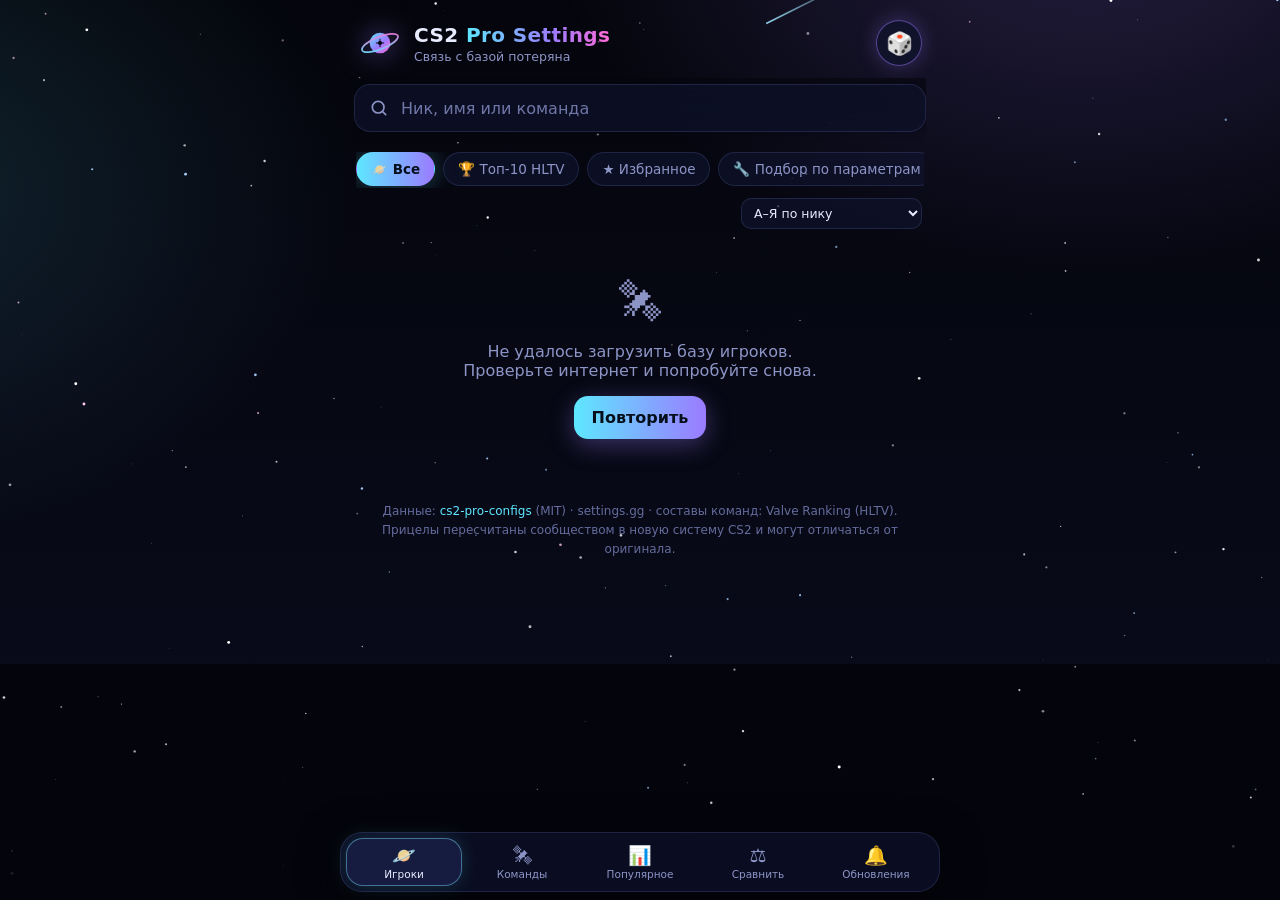
==== commit 4ef7b548: "Add files via upload" ====
--- a/index.html
+++ b/index.html
@@ -7,238 +7,7 @@
 <title>CS2 Pro Settings</title>
 <link rel="icon" href="data:image/svg+xml,%3Csvg xmlns=%27http://www.w3.org/2000/svg%27 viewBox=%270 0 64 64%27%3E%3Ccircle cx=%2732%27 cy=%2732%27 r=%2715%27 fill=%27%239b7bff%27/%3E%3Cellipse cx=%2732%27 cy=%2732%27 rx=%2728%27 ry=%279%27 fill=%27none%27 stroke=%27%235ee7ff%27 stroke-width=%273%27 transform=%27rotate(-22 32 32)%27/%3E%3C/svg%3E">
 <script src="https://telegram.org/js/telegram-web-app.js"></script>
-<style>
-  :root {
-    --bg: #04050c; --bg2: #0a0c1e;
-    --surface: rgba(16, 20, 46, .66); --surface-hi: rgba(26, 32, 72, .78);
-    --line: rgba(140, 160, 255, .15); --line-hi: rgba(120, 220, 255, .45);
-    --text: #e9ecff; --muted: #8d95c7;
-    --cyan: #5ee7ff; --violet: #9b7bff; --pink: #ff6bd6; --amber: #ffcf6b; --green: #6bffb0; --red: #ff7a8a;
-    --radius: 18px;
-    --mono: ui-monospace, SFMono-Regular, Menlo, Consolas, "Liberation Mono", monospace;
-    --sans: "Segoe UI", system-ui, -apple-system, Roboto, "Helvetica Neue", Arial, sans-serif;
-  }
-  * { box-sizing: border-box; -webkit-tap-highlight-color: transparent; }
-  html, body { margin: 0; min-height: 100%; background: var(--bg); color: var(--text); font-family: var(--sans); }
-  body {
-    background:
-      radial-gradient(900px 600px at 85% -10%, rgba(155, 123, 255, .22), transparent 60%),
-      radial-gradient(800px 600px at -10% 20%, rgba(94, 231, 255, .13), transparent 60%),
-      radial-gradient(700px 500px at 60% 110%, rgba(255, 107, 214, .12), transparent 60%),
-      linear-gradient(180deg, var(--bg) 0%, var(--bg2) 100%);
-    background-attachment: fixed; -webkit-font-smoothing: antialiased; overflow-x: hidden;
-  }
-  #sky { position: fixed; inset: 0; width: 100%; height: 100%; z-index: 0; pointer-events: none; }
-  .app { position: relative; z-index: 1; max-width: 600px; margin: 0 auto; padding: 14px 16px calc(104px + env(safe-area-inset-bottom)); }
-  button { font: inherit; color: inherit; cursor: pointer; border: 0; background: none; }
-  button:focus-visible, input:focus-visible, select:focus-visible { outline: 2px solid var(--cyan); outline-offset: 2px; }
-  [hidden] { display: none !important; }
-
-  /* ---------- шапка ---------- */
-  .top { display: flex; align-items: center; gap: 12px; padding: 6px 2px 12px; }
-  .logo { width: 44px; height: 44px; flex: none; filter: drop-shadow(0 0 14px rgba(155, 123, 255, .55)); }
-  .top > div { flex: 1; min-width: 0; }
-  .top h1 { margin: 0; font-size: 20px; letter-spacing: .02em; font-weight: 700; }
-  .top h1 span { background: linear-gradient(90deg, var(--cyan), var(--violet) 60%, var(--pink)); -webkit-background-clip: text; background-clip: text; color: transparent; }
-  .top p { margin: 2px 0 0; font-size: 12.5px; color: var(--muted); }
-  .round { width: 40px; height: 40px; flex: none; border-radius: 50%; display: grid; place-items: center; font-size: 18px; background: var(--surface); border: 1px solid var(--line); transition: all .2s; }
-  .round:active { transform: scale(.92); }
-  .round.on { color: var(--amber); border-color: rgba(255, 207, 107, .5); box-shadow: 0 0 18px rgba(255, 207, 107, .25); }
-  .dice { width: 46px; height: 46px; font-size: 22px; border-color: rgba(155, 123, 255, .5); box-shadow: 0 0 20px rgba(155, 123, 255, .3); }
-
-  /* ---------- нижнее меню ---------- */
-  .nav { position: fixed; left: 0; right: 0; bottom: 0; z-index: 10; display: flex; justify-content: center; padding: 18px 10px calc(8px + env(safe-area-inset-bottom));
-    background: linear-gradient(180deg, rgba(4,5,12,0), rgba(4,5,12,.9) 45%); pointer-events: none; }
-  .nav .in { pointer-events: auto; display: flex; gap: 2px; width: 100%; max-width: 600px; padding: 5px; border-radius: 22px; background: rgba(12, 16, 38, .86);
-    border: 1px solid var(--line); backdrop-filter: blur(16px); -webkit-backdrop-filter: blur(16px); box-shadow: 0 10px 40px rgba(0,0,0,.5); }
-  .nav button { position: relative; flex: 1; display: grid; justify-items: center; gap: 1px; padding: 7px 0 6px; border-radius: 17px; color: var(--muted); font-size: 10.5px; transition: all .2s; }
-  .nav button .ic { font-size: 19px; line-height: 1.15; }
-  .nav button.on { color: var(--text); background: var(--surface-hi); box-shadow: 0 0 18px rgba(94, 231, 255, .16), inset 0 0 0 1px var(--line-hi); }
-  .badge { position: absolute; top: 2px; right: calc(50% - 22px); min-width: 17px; height: 17px; padding: 0 4px; border-radius: 9px; font-size: 10px; font-weight: 700; line-height: 17px;
-    color: #06101c; background: var(--pink); box-shadow: 0 0 10px var(--pink); }
-
-  .view { display: none; animation: rise .3s both; }
-  .view.on { display: block; }
-
-  /* ---------- поиск ---------- */
-  .search { position: sticky; top: 0; z-index: 5; padding: 6px 0 10px; margin: 0 -2px; background: linear-gradient(180deg, rgba(4, 5, 12, .6) 50%, rgba(4, 5, 12, 0)); }
-  .field { display: flex; align-items: center; gap: 10px; padding: 0 14px; height: 48px; border-radius: 16px;
-    background: var(--surface); border: 1px solid var(--line); backdrop-filter: blur(14px); -webkit-backdrop-filter: blur(14px); transition: border-color .2s, box-shadow .2s; }
-  .field:focus-within { border-color: var(--line-hi); box-shadow: 0 0 0 4px rgba(94, 231, 255, .08), 0 0 24px rgba(94, 231, 255, .12); }
-  .field svg { width: 20px; height: 20px; flex: none; stroke: var(--muted); }
-  .field input { flex: 1; min-width: 0; height: 100%; background: none; border: 0; outline: 0; color: var(--text); font-size: 16px; font-family: inherit; }
-  .field input::placeholder { color: #6f77a8; }
-  .field .clear { display: none; width: 26px; height: 26px; border-radius: 50%; background: rgba(255, 255, 255, .08); color: var(--muted); line-height: 26px; font-size: 16px; }
-  .field.has .clear { display: block; }
-
-  .chips { display: flex; gap: 8px; margin: 10px 0 4px; overflow-x: auto; scrollbar-width: none; padding-bottom: 2px; }
-  .chips::-webkit-scrollbar { display: none; }
-  .chip { flex: none; padding: 8px 14px; border-radius: 999px; font-size: 13.5px; color: var(--muted); background: var(--surface); border: 1px solid var(--line); transition: all .2s; white-space: nowrap; }
-  .chip.on { color: #06101c; font-weight: 700; background: linear-gradient(90deg, var(--cyan), var(--violet)); border-color: transparent; box-shadow: 0 0 22px rgba(94, 231, 255, .3); }
-  .chip.dot::after { content: ''; display: inline-block; width: 7px; height: 7px; margin-left: 7px; border-radius: 50%; background: var(--pink); box-shadow: 0 0 8px var(--pink); }
-  .meta { display: flex; justify-content: space-between; align-items: center; margin: 10px 2px 8px; font-size: 12.5px; color: var(--muted); }
-  select, .inp { background: var(--surface); color: var(--text); border: 1px solid var(--line); border-radius: 10px; padding: 8px 9px; font: inherit; font-size: 14px; min-width: 0; }
-  .meta select { font-size: 12.5px; padding: 6px 8px; }
-
-  /* ---------- фильтры ---------- */
-  .flt { margin: 4px 0 6px; padding: 14px; border-radius: var(--radius); background: var(--surface); border: 1px solid var(--line); }
-  .flt h3 { margin: 0 0 10px; }
-  .grid2 { display: grid; grid-template-columns: 1fr 1fr; gap: 10px; }
-  .grid2 label { display: grid; gap: 4px; font-size: 12px; color: var(--muted); }
-  .grid2 .rng { display: grid; grid-template-columns: 1fr 1fr; gap: 6px; }
-  .grid2 .full { grid-column: 1 / -1; }
-  .chk { display: flex !important; align-items: center; gap: 8px; color: var(--text) !important; font-size: 14px !important; }
-  .chk input { width: 18px; height: 18px; accent-color: var(--cyan); }
-
-  /* ---------- списки ---------- */
-  .list { display: grid; grid-template-columns: minmax(0, 1fr); gap: 9px; }
-  .row { display: flex; align-items: center; gap: 12px; width: 100%; text-align: left; padding: 11px 13px; border-radius: var(--radius);
-    background: var(--surface); border: 1px solid var(--line); backdrop-filter: blur(10px); -webkit-backdrop-filter: blur(10px);
-    transition: transform .15s, border-color .2s, background .2s, box-shadow .2s; animation: rise .35s both; }
-  .row:hover, .row:active { border-color: var(--line-hi); background: var(--surface-hi); box-shadow: 0 0 26px rgba(94, 231, 255, .1); transform: translateY(-1px); }
-  .row.dim { opacity: .55; cursor: default; }
-  .rank { width: 26px; text-align: center; font-family: var(--mono); font-weight: 700; color: var(--amber); font-size: 15px; flex: none; }
-  .av { position: relative; width: 48px; height: 48px; flex: none; border-radius: 50%; padding: 2px; background: conic-gradient(from 200deg, var(--cyan), var(--violet), var(--pink), var(--cyan)); }
-  .av > div, .av > img { width: 100%; height: 100%; border-radius: 50%; display: grid; place-items: center; object-fit: cover; background: #0b0e24; font-weight: 700; font-size: 18px; color: var(--cyan); }
-  .av.sm { width: 34px; height: 34px; padding: 1.5px; }
-  .av.sm > div, .av.sm > img { font-size: 13px; }
-  .who { flex: 1; min-width: 0; }
-  .who b { display: block; font-size: 16px; white-space: nowrap; overflow: hidden; text-overflow: ellipsis; }
-  .who small { display: block; margin-top: 2px; color: var(--muted); font-size: 12.5px; white-space: nowrap; overflow: hidden; text-overflow: ellipsis; }
-  .pill { flex: none; padding: 5px 10px; border-radius: 999px; font-family: var(--mono); font-size: 12px; color: var(--cyan); background: rgba(94, 231, 255, .08); border: 1px solid rgba(94, 231, 255, .22); }
-  .pill.g { color: var(--green); background: rgba(107, 255, 176, .08); border-color: rgba(107, 255, 176, .25); }
-  .pill.n { color: var(--pink); background: rgba(255, 107, 214, .08); border-color: rgba(255, 107, 214, .3); }
-  .fav { color: var(--amber); margin-left: -2px; }
-  .empty, .error { text-align: center; padding: 40px 20px; color: var(--muted); }
-  .empty .big, .error .big { font-size: 42px; margin-bottom: 8px; }
-  .btn { display: inline-flex; align-items: center; justify-content: center; gap: 8px; padding: 12px 18px; border-radius: 14px; font-weight: 700; color: #06101c;
-    background: linear-gradient(90deg, var(--cyan), var(--violet)); box-shadow: 0 6px 24px rgba(155, 123, 255, .35); }
-  .btn.ghost { color: var(--text); background: var(--surface); border: 1px solid var(--line); box-shadow: none; font-weight: 600; }
-  .btn.sm { padding: 8px 12px; font-size: 13px; border-radius: 11px; }
-  .sk { height: 72px; border-radius: var(--radius); border: 1px solid var(--line);
-    background: linear-gradient(100deg, rgba(255,255,255,.03) 30%, rgba(255,255,255,.08) 50%, rgba(255,255,255,.03) 70%) var(--surface); background-size: 200% 100%; animation: sh 1.4s infinite linear; }
-  @keyframes sh { to { background-position: -200% 0; } }
-  @keyframes rise { from { opacity: 0; transform: translateY(8px); } to { opacity: 1; transform: none; } }
-  #more { height: 1px; }
-
-  /* ---------- команды ---------- */
-  .team { display: flex; align-items: center; gap: 12px; width: 100%; text-align: left; padding: 12px 13px; border-radius: var(--radius); background: var(--surface); border: 1px solid var(--line);
-    transition: all .2s; animation: rise .35s both; }
-  .team:active, .team:hover { border-color: var(--line-hi); background: var(--surface-hi); }
-  .team .who b { font-size: 16.5px; }
-  .stack { display: flex; flex: none; }
-  .stack .av { margin-left: -12px; box-shadow: 0 0 0 2px #090b1d; }
-  .stack .av:first-child { margin-left: 0; }
-
-  /* ---------- популярное / сравнение ---------- */
-  .seg { display: flex; padding: 4px; margin: 8px 0 12px; border-radius: 14px; background: var(--surface); border: 1px solid var(--line); }
-  .seg button { flex: 1; padding: 9px 6px; border-radius: 10px; font-size: 13.5px; color: var(--muted); transition: all .2s; }
-  .seg button.on { color: var(--text); background: var(--surface-hi); box-shadow: inset 0 0 0 1px var(--line-hi); }
-  .card { padding: 14px; border-radius: var(--radius); background: var(--surface); border: 1px solid var(--line); margin-bottom: 12px; }
-  .card h3 { margin: 0 0 10px; font-size: 12px; text-transform: uppercase; letter-spacing: .14em; color: var(--violet); font-weight: 700; }
-  .pb { position: relative; display: flex; justify-content: space-between; align-items: center; gap: 10px; width: 100%; text-align: left; padding: 10px 12px; margin-bottom: 6px;
-    border-radius: 12px; overflow: hidden; background: rgba(255, 255, 255, .03); font-size: 14.5px; }
-  .pb i { position: absolute; inset: 0 auto 0 0; width: var(--w); background: linear-gradient(90deg, rgba(94, 231, 255, .3), rgba(155, 123, 255, .22)); }
-  .pb span, .pb b { position: relative; }
-  .pb b { font-family: var(--mono); font-size: 12.5px; color: var(--cyan); font-weight: 600; }
-  .pb:active { transform: scale(.99); }
-  .sub { margin: 14px 2px 8px; font-size: 13px; color: var(--muted); }
-  .sub b { color: var(--text); }
-  .stat3 { display: grid; grid-template-columns: repeat(3, 1fr); gap: 8px; margin-bottom: 12px; }
-
-  .slots { display: grid; grid-template-columns: 1fr auto 1fr; gap: 8px; align-items: stretch; margin: 6px 0 12px; }
-  .slot { display: grid; justify-items: center; gap: 6px; padding: 14px 8px; border-radius: var(--radius); background: var(--surface); border: 1px dashed var(--line-hi); text-align: center; min-height: 118px; align-content: center; }
-  .slot.has { border-style: solid; border-color: var(--line); }
-  .slot .plus { width: 48px; height: 48px; display: grid; place-items: center; font-size: 26px; color: var(--cyan); border-radius: 50%; border: 1px dashed var(--line-hi); }
-  .slot b { font-size: 15px; max-width: 100%; overflow: hidden; text-overflow: ellipsis; white-space: nowrap; }
-  .slot small { color: var(--muted); font-size: 12px; max-width: 100%; overflow: hidden; text-overflow: ellipsis; white-space: nowrap; }
-  .swap { align-self: center; }
-  .cmp-sum { display: flex; align-items: center; gap: 12px; }
-  .meter { flex: 1; height: 10px; border-radius: 6px; background: rgba(255,255,255,.08); overflow: hidden; }
-  .meter i { display: block; height: 100%; width: var(--w); background: linear-gradient(90deg, var(--pink), var(--violet), var(--cyan)); }
-  .cr { display: grid; grid-template-columns: 1.35fr 1fr 1fr; gap: 6px; align-items: center; padding: 9px 6px; border-bottom: 1px solid rgba(140, 160, 255, .09); font-size: 13.5px; }
-  .cr:last-child { border: 0; }
-  .cr .lb { color: var(--muted); font-size: 12px; overflow-wrap: anywhere; hyphens: auto; }
-  .cr b { font-weight: 600; text-align: right; word-break: break-word; }
-  .cr.diff { background: linear-gradient(90deg, rgba(255, 207, 107, .09), transparent); border-left: 2px solid var(--amber); margin-left: -6px; padding-left: 10px; }
-  .cr.diff b.hi { color: var(--cyan); }
-  .cr .sw { display: inline-block; width: 11px; height: 11px; margin-right: 6px; border-radius: 3px; vertical-align: -1px; border: 1px solid rgba(255,255,255,.4); }
-  .cr .d { color: var(--muted); font-weight: 400; }
-
-  /* ---------- обновления ---------- */
-  .day { margin: 16px 2px 8px; font-size: 12px; letter-spacing: .12em; text-transform: uppercase; color: var(--muted); }
-  .ev { display: block; width: 100%; text-align: left; padding: 12px 13px; margin-bottom: 9px; border-radius: var(--radius); background: var(--surface); border: 1px solid var(--line); }
-  .ev:active { border-color: var(--line-hi); }
-  .ev.fresh { border-color: rgba(255, 107, 214, .45); box-shadow: 0 0 22px rgba(255, 107, 214, .12); }
-  .ev .h { display: flex; align-items: center; gap: 10px; margin-bottom: 8px; }
-  .ev .h b { font-size: 15.5px; flex: 1; min-width: 0; }
-  .ev ul { margin: 0; padding: 0; list-style: none; display: grid; gap: 5px; font-size: 13px; }
-  .ev li { color: var(--muted); }
-  .ev li s { color: #a17c85; text-decoration: none; }
-  .ev li em { font-style: normal; color: var(--green); font-family: var(--mono); font-size: 12.5px; }
-  .note { margin: 6px 2px 0; padding: 10px 12px; border-radius: 12px; font-size: 12.5px; line-height: 1.5; color: var(--muted); background: rgba(94, 231, 255, .05); border: 1px solid rgba(94, 231, 255, .14); }
-
-  /* ---------- карточка игрока (оверлей) ---------- */
-  .sheet { position: fixed; inset: 0; z-index: 20; overflow: hidden;
-    background:
-      radial-gradient(800px 560px at 90% -8%, rgba(155, 123, 255, .26), transparent 60%),
-      radial-gradient(700px 520px at -10% 30%, rgba(94, 231, 255, .14), transparent 60%),
-      radial-gradient(640px 480px at 70% 108%, rgba(255, 107, 214, .14), transparent 60%),
-      linear-gradient(180deg, #04050c, #080a1c);
-    transform: translateY(100%); opacity: 0; visibility: hidden; transition: transform .32s cubic-bezier(.2,.8,.2,1), opacity .25s, visibility 0s .32s; }
-  .sheet::before { content: ''; position: absolute; inset: 0; pointer-events: none; opacity: .75; animation: tw 5s ease-in-out infinite alternate;
-    background-image: radial-gradient(1px 1px at 20px 30px, #fff, transparent), radial-gradient(1.3px 1.3px at 96px 124px, #bfe9ff, transparent),
-      radial-gradient(1px 1px at 158px 58px, #fff, transparent), radial-gradient(1.5px 1.5px at 62px 176px, #ffd6f5, transparent), radial-gradient(1px 1px at 128px 14px, #cfe4ff, transparent);
-    background-size: 210px 210px; }
-  .sheet .scroll { position: absolute; inset: 0; z-index: 1; overflow-y: auto; -webkit-overflow-scrolling: touch; overscroll-behavior: contain; }
-  @keyframes tw { from { opacity: .35; } to { opacity: .9; } }
-  .sheet.open { transform: none; opacity: 1; visibility: visible; transition-delay: 0s; }
-  .sheet .in { max-width: 600px; margin: 0 auto; padding: 14px 16px calc(40px + env(safe-area-inset-bottom)); }
-  .bar { display: flex; justify-content: space-between; align-items: center; margin-bottom: 10px; }
-  .bar .r { display: flex; gap: 8px; }
-  .hero { text-align: center; padding: 6px 0 14px; }
-  .hero .av { width: 92px; height: 92px; margin: 0 auto 12px; padding: 3px; box-shadow: 0 0 40px rgba(155, 123, 255, .45); }
-  .hero .av > div { font-size: 36px; }
-  .hero h2 { margin: 0; font-size: 26px; letter-spacing: .01em; }
-  .hero p { margin: 4px 0 0; color: var(--muted); font-size: 14px; }
-  .teamchip { display: inline-flex; align-items: center; gap: 6px; margin-top: 10px; padding: 6px 12px; border-radius: 999px; font-size: 13px; color: var(--text); background: var(--surface); border: 1px solid var(--line-hi); }
-  .tiles { display: grid; grid-template-columns: repeat(3, 1fr); gap: 8px; margin: 12px 0; }
-  .tile { padding: 12px 8px; text-align: center; border-radius: 14px; background: var(--surface); border: 1px solid var(--line); }
-  .tile b { display: block; font-family: var(--mono); font-size: 17px; color: var(--cyan); }
-  .tile span { display: block; margin-top: 3px; font-size: 11.5px; color: var(--muted); }
-  .acts { display: flex; gap: 8px; flex-wrap: wrap; margin: 4px 0 6px; }
-  .acts .btn { flex: 1 1 130px; }
-  .tabs { display: flex; gap: 6px; overflow-x: auto; scrollbar-width: none; margin: 4px -16px 14px; padding: 4px 16px; position: sticky; top: 0; z-index: 3; background: linear-gradient(180deg, rgba(5,6,16,.96) 65%, rgba(5,6,16,0)); }
-  .tabs::-webkit-scrollbar { display: none; }
-  .tab { flex: none; padding: 9px 14px; border-radius: 12px; font-size: 14px; color: var(--muted); border: 1px solid transparent; transition: all .2s; white-space: nowrap; }
-  .tab.on { color: var(--text); background: var(--surface-hi); border-color: var(--line-hi); box-shadow: 0 0 18px rgba(94, 231, 255, .14); }
-  .panel { display: none; animation: rise .3s both; }
-  .panel.on { display: block; }
-  .kv { display: grid; }
-  .kv div { display: flex; justify-content: space-between; gap: 14px; padding: 9px 0; border-bottom: 1px solid rgba(140,160,255,.09); font-size: 14.5px; }
-  .kv div:last-child { border: 0; }
-  .kv span { color: var(--muted); }
-  .kv b { text-align: right; font-weight: 600; }
-  .code { position: relative; margin: 0 0 10px; padding: 12px 76px 12px 14px; border-radius: 14px; font-family: var(--mono); font-size: 12.5px; line-height: 1.5; color: #c9f6ff; background: rgba(2, 4, 14, .75); border: 1px solid rgba(94, 231, 255, .18); word-break: break-word; }
-  .copy { position: absolute; top: 8px; right: 8px; padding: 7px 11px; border-radius: 10px; font-size: 12.5px; font-weight: 700; color: #06101c; background: linear-gradient(90deg, var(--cyan), var(--violet)); }
-  .copy.done { background: var(--green); }
-  .hint { font-size: 12.5px; line-height: 1.5; color: var(--muted); margin: 8px 2px 0; }
-  .hint code { font-family: var(--mono); color: var(--cyan); font-size: 12px; }
-  .warn { margin: 10px 0 0; padding: 0; list-style: none; display: grid; gap: 6px; }
-  .warn li { font-size: 12.5px; color: #e8d3a0; padding: 8px 10px; border-radius: 10px; background: rgba(255, 207, 107, .07); border: 1px solid rgba(255, 207, 107, .2); }
-  .stage { position: relative; display: grid; place-items: center; height: 200px; border-radius: 16px; overflow: hidden; border: 1px solid var(--line); margin-bottom: 10px; }
-  .stage canvas { image-rendering: pixelated; }
-  .stage .lab { position: absolute; left: 10px; bottom: 8px; font-size: 11px; color: rgba(255,255,255,.55); font-family: var(--mono); text-shadow: 0 1px 4px #000; }
-  .bgs { position: absolute; top: 8px; right: 8px; display: flex; gap: 6px; }
-  .bgs button { width: 24px; height: 24px; border-radius: 50%; border: 2px solid rgba(255,255,255,.25); }
-  .bgs button.on { border-color: var(--cyan); box-shadow: 0 0 10px var(--cyan); }
-  .toast { position: fixed; left: 50%; bottom: calc(92px + env(safe-area-inset-bottom)); transform: translate(-50%, 30px); opacity: 0; z-index: 50; pointer-events: none;
-    padding: 11px 18px; border-radius: 999px; font-size: 14px; font-weight: 600; width: max-content; max-width: calc(100vw - 32px); text-align: center; color: #06101c; background: var(--green); box-shadow: 0 8px 30px rgba(0,0,0,.5); transition: all .25s; }
-  .toast.show { transform: translate(-50%, 0); opacity: 1; }
-  .foot { margin: 22px 4px 0; font-size: 12px; line-height: 1.6; color: #646c9c; text-align: center; }
-  .foot a { color: var(--cyan); text-decoration: none; }
-  @media (prefers-reduced-motion: reduce) { *, *::before, *::after { animation: none !important; transition: none !important; } }
-</style>
+<link rel="stylesheet" href="style.css?v=7">
 </head>
 <body>
 <canvas id="sky" aria-hidden="true"></canvas>
@@ -263,6 +32,7 @@
 
   <!-- ===== Игроки ===== -->
   <section class="view on" id="v-players">
+    <div class="health" id="health" hidden></div>
     <div class="search">
       <label class="field" id="field">
         <svg viewBox="0 0 24 24" fill="none" stroke-width="2" stroke-linecap="round"><circle cx="11" cy="11" r="7"/><path d="m20 20-3.5-3.5"/></svg>
@@ -342,788 +112,6 @@
 <div class="sheet" id="sheet" aria-hidden="true"><div class="scroll" id="scroll"><div class="in" id="sheetIn"></div></div></div>
 <div class="toast" id="toast" role="status"></div>
 
-<script>
-(function () {
-  'use strict';
-
-  // ================= Telegram =================
-  const tg = window.Telegram && window.Telegram.WebApp;
-  try {
-    if (tg) {
-      tg.ready(); tg.expand();
-      if (tg.setHeaderColor) tg.setHeaderColor('#04050c');
-      if (tg.setBackgroundColor) tg.setBackgroundColor('#04050c');
-      if (tg.setBottomBarColor) tg.setBottomBarColor('#04050c');
-    }
-  } catch (e) {}
-  const haptic = k => { try { tg.HapticFeedback.impactOccurred(k || 'light'); } catch (e) {} };
-  const notify = k => { try { tg.HapticFeedback.notificationOccurred(k); } catch (e) {} };
-
-  // ================= Источники данных =================
-  const params = new URLSearchParams(location.search);
-  let SOURCES = params.get('src') ? [params.get('src')] : [
-    'https://raw.githubusercontent.com/AntonyPerez0/cs2-pro-configs/main/',
-    'https://copyprosta.com/'
-  ];
-  SOURCES = SOURCES.map(s => s.endsWith('/') ? s : s + '/');
-  const TTL = 6 * 3600 * 1000;
-  const lsGet = k => { try { return JSON.parse(localStorage.getItem(k)); } catch (e) { return null; } };
-  const lsSet = (k, v) => { try { localStorage.setItem(k, JSON.stringify(v)); } catch (e) {} };
-
-  function fetchText(rel) {
-    let i = 0;
-    const next = err => {
-      if (i >= SOURCES.length) return Promise.reject(err || new Error('нет источников'));
-      const url = SOURCES[i++] + rel;
-      return fetch(url, { cache: 'no-cache' }).then(r => { if (!r.ok) throw new Error('HTTP ' + r.status); return r.text(); })
-        .then(t => ({ text: t, base: url.slice(0, url.length - rel.length) })).catch(next);
-    };
-    return next();
-  }
-  function cached(rel, key) {
-    const c = lsGet(key);
-    if (c && Date.now() - c.t < TTL) return Promise.resolve(c.d);
-    return fetchText(rel).then(res => { const d = JSON.parse(res.text); lsSet(key, { t: Date.now(), d }); return d; })
-      .catch(e => { if (c) return c.d; throw e; });
-  }
-  function loadMeta() {   // аналитика лежит рядом с приложением (meta.json), необязательна
-    return fetch('meta.json', { cache: 'no-cache' }).then(r => { if (!r.ok) throw new Error('HTTP ' + r.status); return r.json(); });
-  }
-
-  // ================= Состояние =================
-  const S = { players: [], by: {}, xh: {}, top: null, generated: '', meta: null, F: {}, teamOf: {}, inTeam: new Set(),
-    mode: 'all', sort: 'az', q: '', favs: lsGet('favs') || [], shown: 0, view: [], base: SOURCES[0], nav: 'players',
-    flt: {}, pop: 'all', popTab: 'mouse', cmp: { a: null, b: null, only: false }, updFilter: 'all', updShown: 40, full: {} };
-  const $ = id => document.getElementById(id);
-  const PAGE = 30;
-  const esc = s => String(s == null ? '' : s).replace(/[&<>"']/g, c => ({ '&': '&amp;', '<': '&lt;', '>': '&gt;', '"': '&quot;', "'": '&#39;' }[c]));
-  const norm = s => String(s || '').toLowerCase().replace(/[^0-9a-zа-яё]+/g, '');
-  const numOf = x => { const v = parseFloat(String(x == null ? '' : x).replace(',', '.')); return isFinite(v) ? v : null; };
-  const sleep = ms => new Promise(r => setTimeout(r, ms));
-
-  // ================= Звёздное небо =================
-  (function sky() {
-    const c = $('sky'), x = c.getContext('2d');
-    const reduce = window.matchMedia && matchMedia('(prefers-reduced-motion: reduce)').matches;
-    let stars = [], W = 0, H = 0, shoot = null, last = 0, running = true;
-    function size() {
-      const dpr = Math.min(window.devicePixelRatio || 1, 2);
-      W = window.innerWidth; H = window.innerHeight;
-      c.width = W * dpr; c.height = H * dpr; x.setTransform(dpr, 0, 0, dpr, 0, 0);
-      const n = Math.round(Math.min(150, W * H / 7000));
-      stars = [];
-      for (let i = 0; i < n; i++) {
-        const z = Math.random();
-        stars.push({ x: Math.random() * W, y: Math.random() * H, r: .3 + z * 1.2, v: 2 + z * 9, ph: Math.random() * 6.28, sp: .6 + Math.random() * 1.8,
-          hue: Math.random() < .2 ? '170,210,255' : (Math.random() < .15 ? '255,200,240' : '255,255,255') });
-      }
-    }
-    function frame(t) {
-      if (!running) return;
-      const dt = Math.min((t - last) / 1000, .05); last = t;
-      x.clearRect(0, 0, W, H);
-      for (const s of stars) {
-        if (!reduce) { s.y += s.v * dt; if (s.y > H + 2) { s.y = -2; s.x = Math.random() * W; } }
-        const a = .45 + .55 * Math.abs(Math.sin(t / 1000 * s.sp + s.ph));
-        x.fillStyle = 'rgba(' + s.hue + ',' + (a * (.35 + s.r / 2)).toFixed(3) + ')';
-        x.beginPath(); x.arc(s.x, s.y, s.r, 0, 6.283); x.fill();
-      }
-      if (!reduce) {
-        if (!shoot && Math.random() < .004) shoot = { x: Math.random() * W * .8 + W * .2, y: Math.random() * H * .35, l: 0 };
-        if (shoot) {
-          shoot.x -= 520 * dt; shoot.y += 260 * dt; shoot.l += dt;
-          const g = x.createLinearGradient(shoot.x, shoot.y, shoot.x + 90, shoot.y - 45);
-          g.addColorStop(0, 'rgba(160,230,255,.9)'); g.addColorStop(1, 'rgba(160,230,255,0)');
-          x.strokeStyle = g; x.lineWidth = 1.6; x.beginPath(); x.moveTo(shoot.x, shoot.y); x.lineTo(shoot.x + 90, shoot.y - 45); x.stroke();
-          if (shoot.l > 1.1) shoot = null;
-        }
-      }
-      requestAnimationFrame(frame);
-    }
-    size();
-    window.addEventListener('resize', size);
-    document.addEventListener('visibilitychange', () => { running = !document.hidden; if (running) { last = performance.now(); requestAnimationFrame(frame); } });
-    requestAnimationFrame(frame);
-  })();
-
-  // ================= Подписи =================
-  const LABELS = {
-    'DPI': 'DPI', 'Mouse Sensitivity': 'Чувствительность', 'Zoom Sensitivity Multiplier': 'Множитель прицеливания', 'Polling rate': 'Частота опроса',
-    'Brightness': 'Яркость', 'Scaling mode': 'Режим масштабирования', 'Aspect Ratio': 'Соотношение сторон', 'Resolution': 'Разрешение', 'Display Mode': 'Режим экрана',
-    'Boost Player Contrast': 'Контрастность игроков', 'V-Sync': 'Верт. синхронизация', 'Multisampling Anti-Aliasing Mode': 'Сглаживание (MSAA)',
-    'Global Shadow Quality': 'Качество теней', 'Model / Texture Detail': 'Модели / текстуры', 'Texture Filtering Mode': 'Фильтрация текстур',
-    'Shader Detail': 'Шейдеры', 'Particle Detail': 'Частицы', 'Dynamic Shadows': 'Динамические тени', 'Ambient Occlusion': 'Ambient Occlusion',
-    'High Dynamic Range': 'HDR', 'FidelityFX Super Resolution': 'FSR', 'NVIDIA Reflex Low Latency': 'NVIDIA Reflex'
-  };
-  const VALUES = { 'Enabled': 'Вкл', 'Disabled': 'Выкл', 'Fullscreen': 'Полный экран', 'Stretched': 'Растянутый', 'Black Bars': 'Чёрные полосы', 'Windowed': 'Оконный',
-    'Fullscreen Windowed': 'Окно без рамки', 'Low': 'Низко', 'Medium': 'Средне', 'High': 'Высоко', 'Very High': 'Очень высоко', 'Quality': 'Качество', 'Performance': 'Производительность',
-    'All': 'Все', 'Bilinear': 'Билинейная', 'Trilinear': 'Трилинейная', 'Enabled + Boost': 'Вкл + Boost' };
-  const CV = { 'sensitivity': 'Чувствительность', 'zoom_sensitivity_ratio': 'Множитель прицеливания', 'm_yaw': 'm_yaw', 'm_pitch': 'm_pitch', 'viewmodel_fov': 'Viewmodel FOV',
-    'viewmodel_offset_x': 'Viewmodel X', 'viewmodel_offset_y': 'Viewmodel Y', 'viewmodel_offset_z': 'Viewmodel Z', 'viewmodel_presetpos': 'Пресет viewmodel', 'fps_max': 'fps_max',
-    'cl_radar_scale': 'Масштаб радара', 'cl_hud_color': 'Цвет HUD', 'hud_scaling': 'Масштаб HUD', 'cl_radar_rotate': 'Вращение радара', 'launch': 'Параметры запуска', 'xh': 'Прицел' };
-  const WARN = {
-    'pixel-centering-shift': 'нечётная ширина линий: прицел в новой игре может сместиться на 1 px',
-    'visible-minimum': 'у старого прицела толщина 0 всё равно рисовала тонкую линию, толщина увеличена',
-    'outline-zero-width': 'нулевая обводка выключена', 'outline-half-mapping': 'тонкая обводка заменена половинной',
-    'outline-replacement-unverified': 'полная обводка не сверена со скриншотами игры', 'additive-blend-approximated': 'прозрачность пересчитана приблизительно',
-    'crossed-arms-folded': 'отрицательный зазор пересчитан (линии были перекрещены)', 'weapon-gap-dropped': 'зазор «по оружию» убран: в новой игре он один',
-    'outline-overpaint-lost': 'мелкие отличия в обводке', 'legacy-style-5-gap': 'стиль 5: зазор вычислен по старой формуле, не проверено в игре',
-    'style-family-experimental': 'динамический стиль: насколько расширяется при стрельбе, не проверено',
-    'dot-only-as-arms': 'была только точка: добавлены нулевые линии', 'old-shape-not-drawable': 'точно такой же прицел в новой игре нарисовать нельзя, подобран ближайший',
-    'aim-shape-preserved': 'приоритет отдан центру прицела, обводка может отличаться', 'zero-length-outline-dropped': 'обводка вокруг нулевых линий не поддерживается, подобран ближайший вариант',
-    'style-dynamic-at-rest': 'старый динамический стиль заменён статичным', 'appearance-refined': 'размеры слегка подобраны под внешний вид',
-    'outline-asymmetric-approx': 'асимметричная обводка заменена симметричной 1 px', 'color-index-default': 'нестандартный индекс цвета, использован зелёный по умолчанию'
-  };
-  const XSTYLE = { 4: 'Static Cross (4)', 5: 'Dynamic Cross (5)' };
-  const XOUT = { 0: 'нет', 1: 'полная', 2: 'половинная' };
-  const PRESET = { 1: 'Desktop', 2: 'Couch', 3: 'Classic' };
-  const GFX = [['msaa', 'Сглаживание (MSAA)'], ['shq', 'Качество теней'], ['tex', 'Модели / текстуры'], ['flt', 'Фильтрация текстур'], ['shd', 'Шейдеры'], ['prt', 'Частицы'],
-    ['dsh', 'Динамические тени'], ['ao', 'Ambient Occlusion'], ['hdr', 'HDR'], ['fsr', 'FSR'], ['bpc', 'Контрастность игроков'], ['vs', 'V-Sync'], ['rfx', 'NVIDIA Reflex']];
-  const tr = v => VALUES[v] || v;
-
-  // ================= Вспомогательное =================
-  function parseCfg(t) { return t.split(/\r?\n/).map(l => l.trim()).filter(l => l && l.indexOf('//') !== 0); }
-  function chunk(cmds, limit) {
-    limit = limit || 500; const parts = []; let cur = [];
-    cmds.forEach(c => { if (cur.length && cur.concat([c]).join('; ').length > limit) { parts.push(cur); cur = []; } cur.push(c); });
-    if (cur.length) parts.push(cur);
-    return parts.map(p => p.join('; '));
-  }
-  function splitSections(cmds) {
-    const r = { xh: [], ms: [], vm: [], hud: [] };
-    cmds.forEach(c => {
-      const k = c.split(/\s+/)[0];
-      if (/^(cl_crosshair|cl_ironsight)/.test(k)) r.xh.push(c);
-      else if (/^(sensitivity|zoom_sensitivity_ratio|m_yaw|m_pitch)$/.test(k)) r.ms.push(c);
-      else if (/^viewmodel_/.test(k)) r.vm.push(c);
-      else r.hud.push(c);
-    });
-    return r;
-  }
-  const kvOf = cmds => { const o = {}; cmds.forEach(c => { const p = c.split(/\s+/); o[p[0]] = p.slice(1).join(' '); }); return o; };
-  const median = a => { if (!a.length) return null; const s = a.slice().sort((x, y) => x - y), m = s.length >> 1; return s.length % 2 ? s[m] : (s[m - 1] + s[m]) / 2; };
-  const quant = (a, q) => { const s = a.slice().sort((x, y) => x - y); return s.length ? s[Math.min(s.length - 1, Math.floor(q * (s.length - 1)))] : null; };
-  const ruDate = d => { const p = String(d).split('-'); return p.length === 3 ? p[2] + '.' + p[1] + '.' + p[0] : d; };
-  const plural = (n, a, b, c) => { const m = Math.abs(n) % 100, k = m % 10; return m > 10 && m < 20 ? c : k > 1 && k < 5 ? b : k === 1 ? a : c; };
-
-  let toastT;
-  function toast(msg, bad) {
-    const t = $('toast'); t.textContent = msg; t.style.background = bad ? 'var(--amber)' : ''; t.classList.add('show');
-    clearTimeout(toastT); toastT = setTimeout(() => t.classList.remove('show'), 2000);
-  }
-  function copyText(text) {
-    const done = () => { toast('Скопировано — вставьте в консоль CS2'); notify('success'); };
-    const fallback = () => {
-      try {
-        const ta = document.createElement('textarea'); ta.value = text; ta.style.cssText = 'position:fixed;opacity:0;top:0'; document.body.appendChild(ta);
-        ta.focus(); ta.select(); document.execCommand('copy'); document.body.removeChild(ta); done();
-      } catch (e) { toast('Не удалось скопировать — выделите текст вручную', true); }
-    };
-    if (navigator.clipboard && window.isSecureContext) navigator.clipboard.writeText(text).then(done, fallback); else fallback();
-  }
-
-  // ---- аватар / строка игрока
-  const initial = p => esc((p.nick || '?').charAt(0).toUpperCase());
-  function avatarHtml(p, cls) {
-    const src = p.avatar ? S.base + p.avatar : '';
-    return '<div class="av ' + (cls || '') + '">' + (src ? '<img loading="lazy" alt="' + initial(p) + '" src="' + esc(src) + '" onerror="var d=document.createElement(\'div\');d.textContent=this.alt;this.replaceWith(d)">' : '<div>' + initial(p) + '</div>') + '</div>';
-  }
-  function teamName(slug) { const t = S.teamOf[slug]; return t ? t.n : ''; }
-  function rowHtml(p, i, right, extraCls) {
-    const sub = p._team || teamName(p.slug) || p.real_name || '';
-    const r = right === undefined ? (p.edpi ? '<span class="pill">eDPI ' + esc(p.edpi) + '</span>' : '') : right;
-    return '<button class="row ' + (extraCls || '') + '" type="button" data-s="' + esc(p.slug) + '" style="animation-delay:' + Math.min(i % PAGE, 12) * 18 + 'ms">' +
-      (p._rank ? '<span class="rank">' + p._rank + '</span>' : '') + avatarHtml(p) +
-      '<span class="who"><b>' + esc(p.nick) + (S.favs.indexOf(p.slug) >= 0 ? ' <span class="fav">★</span>' : '') + '</b><small>' + esc(sub) + '</small></span>' + r + '</button>';
-  }
-  function emptyHtml(icon, title, text) { return '<div class="empty"><div class="big">' + icon + '</div><b>' + esc(title) + '</b><p>' + esc(text) + '</p></div>'; }
-
-  // ================= Игроки: список, поиск, фильтры =================
-  function matchRank(p, q) {
-    const n = norm(p.nick), s = norm(p.slug), r = norm(p.real_name), t = norm(teamName(p.slug));
-    if (q === n || q === s) return 0;
-    if (n.indexOf(q) === 0 || s.indexOf(q) === 0) return 1;
-    if (n.indexOf(q) >= 0 || s.indexOf(q) >= 0) return 2;
-    if (r.indexOf(q) >= 0) return 3;
-    if (t && t.indexOf(q) >= 0) return 4;
-    return -1;
-  }
-  const fltActive = () => Object.keys(S.flt).filter(k => S.flt[k] !== '' && S.flt[k] != null && S.flt[k] !== false && k !== 'near').length;
-  function passFilter(p) {
-    const f = S.flt, x = S.F[p.slug] || {};
-    if (f.team && !S.inTeam.has(p.slug)) return false;
-    const e = x.edpi;
-    if (f.emin !== '' && f.emin != null && !(e >= +f.emin)) return false;
-    if (f.emax !== '' && f.emax != null && !(e <= +f.emax)) return false;
-    if (f.fmin !== '' && f.fmin != null && !(x.fov >= +f.fmin)) return false;
-    if (f.fmax !== '' && f.fmax != null && !(x.fov <= +f.fmax)) return false;
-    if (f.res && x.res !== f.res) return false;
-    if (f.ar && x.ar !== f.ar) return false;
-    if (f.ps && String(x.ps) !== f.ps) return false;
-    if (f.xs && String(x.xs) !== f.xs) return false;
-    if (f.xc && x.xc !== f.xc) return false;
-    return true;
-  }
-  function buildView() {
-    const q = norm(S.q); let list;
-    if (S.mode === 'top') {
-      list = ((S.top && S.top.players) || []).map(t => { const p = S.by[t.slug]; return p ? Object.assign({ _rank: t.rank, _team: teamName(t.slug) || t.team }, p) : null; }).filter(Boolean);
-    } else if (S.mode === 'fav') list = S.favs.map(s => S.by[s]).filter(Boolean);
-    else list = S.players.slice();
-    if (fltActive()) list = list.filter(passFilter);
-    if (q) {
-      list = list.map(p => ({ p, r: matchRank(p, q) })).filter(o => o.r >= 0)
-        .sort((a, b) => a.r - b.r || a.p.nick.toLowerCase().localeCompare(b.p.nick.toLowerCase())).map(o => o.p);
-    } else if (S.mode !== 'top') {
-      const near = S.flt.near === 'edpi' && (S.flt.emin !== '' || S.flt.emax !== '');
-      if (near) {
-        const lo = numOf(S.flt.emin), hi = numOf(S.flt.emax), mid = lo != null && hi != null ? (lo + hi) / 2 : (lo != null ? lo : hi);
-        list.sort((a, b) => Math.abs((a.edpi || 1e9) - mid) - Math.abs((b.edpi || 1e9) - mid));
-      } else if (S.sort === 'az') list.sort((a, b) => a.nick.toLowerCase().localeCompare(b.nick.toLowerCase()));
-      else list.sort((a, b) => S.sort === 'lo' ? (a.edpi || 1e9) - (b.edpi || 1e9) : (b.edpi || 0) - (a.edpi || 0));
-    }
-    S.view = list;
-  }
-  function renderList(reset) {
-    const el = $('list');
-    if (reset) { buildView(); S.shown = 0; el.innerHTML = ''; }
-    const next = S.view.slice(S.shown, S.shown + PAGE);
-    el.insertAdjacentHTML('beforeend', next.map((p, i) => rowHtml(p, S.shown + i)).join(''));
-    S.shown += next.length;
-    $('count').textContent = S.view.length ? 'Игроков: ' + S.view.length : '';
-    if (reset && !S.view.length) {
-      el.innerHTML = S.mode === 'fav' && !S.q && !fltActive() ? emptyHtml('★', 'Пока пусто', 'Откройте игрока и нажмите звёздочку, чтобы сохранить его здесь.')
-        : emptyHtml('🔭', 'В этой галактике никого нет', fltActive() ? 'Попробуйте ослабить фильтры.' : 'Попробуйте другой ник, имя или команду.');
-    }
-    const b = $('fltBtn'); const n = fltActive();
-    b.textContent = '🔧 Подбор по параметрам' + (n ? ' · ' + n : ''); b.classList.toggle('on', n > 0 && !$('fltPanel').hidden);
-  }
-  const io = 'IntersectionObserver' in window ? new IntersectionObserver(e => { if (e[0].isIntersecting && S.nav === 'players' && S.shown < S.view.length) renderList(false); }, { rootMargin: '400px' }) : null;
-  if (io) io.observe($('more'));
-
-  function fillFilterOptions() {
-    const count = key => { const m = {}; Object.keys(S.F).forEach(s => { const v = S.F[s][key]; if (v != null && v !== '') m[v] = (m[v] || 0) + 1; }); return Object.keys(m).sort((a, b) => m[b] - m[a]).map(v => [v, m[v]]); };
-    const opt = (rows, any, fmt) => '<option value="">' + any + '</option>' + rows.map(r => '<option value="' + esc(r[0]) + '">' + esc(fmt ? fmt(r[0]) : r[0]) + ' · ' + r[1] + '</option>').join('');
-    const q = k => document.querySelector('[data-f="' + k + '"]');
-    q('res').innerHTML = opt(count('res').slice(0, 14), 'любое');
-    q('ar').innerHTML = opt(count('ar'), 'любое');
-    q('xs').innerHTML = opt(count('xs'), 'любой', v => XSTYLE[v] || 'Стиль ' + v);
-    q('xc').innerHTML = opt(count('xc'), 'любой');
-  }
-
-  // ================= Команды =================
-  function renderTeams() {
-    const el = $('tlist'), m = S.meta;
-    if (!m || !m.teams) { el.innerHTML = emptyHtml('🛰', 'Данные о командах недоступны', 'Файл meta.json не найден рядом с приложением. Загрузите его на GitHub Pages (см. инструкцию).'); $('tcount').textContent = ''; return; }
-    const q = norm($('tq').value);
-    const list = m.teams.list.map((t, i) => ({ t, i })).filter(o => {
-      if (!q) return true;
-      if (norm(o.t.n).indexOf(q) >= 0) return true;
-      return o.t.p.some(s => norm(S.by[s] && S.by[s].nick).indexOf(q) >= 0) || o.t.m.some(n => norm(n).indexOf(q) >= 0);
-    });
-    $('tcount').textContent = 'Команд: ' + list.length + (m.teams.asOf ? ' · составы на ' + ruDate(m.teams.asOf) : '');
-    el.innerHTML = list.length ? list.map((o, k) => {
-      const t = o.t, ps = t.p.map(s => S.by[s]).filter(Boolean);
-      return '<button class="team" type="button" data-team="' + o.i + '" style="animation-delay:' + Math.min(k, 12) * 18 + 'ms"><span class="rank">' + t.r + '</span>' +
-        '<span class="stack">' + ps.slice(0, 5).map(p => avatarHtml(p, 'sm')).join('') + '</span>' +
-        '<span class="who"><b>' + esc(t.n) + '</b><small>' + ps.length + ' из ' + (ps.length + t.m.length) + ' в базе' + '</small></span><span class="pill">#' + t.r + '</span></button>';
-    }).join('') : emptyHtml('🔭', 'Ничего не найдено', 'Попробуйте другое название или ник.');
-  }
-
-  // ================= Популярное =================
-  const POP = {
-    mouse: [['dpi', 'DPI'], ['sens', 'Чувствительность в игре'], ['eb', 'eDPI (диапазоны по 100)'], ['poll', 'Частота опроса мыши']],
-    screen: [['res', 'Разрешение'], ['ar', 'Соотношение сторон'], ['sc', 'Режим масштабирования'], ['dm', 'Режим экрана']],
-    vm: [['fov', 'Viewmodel FOV'], ['ps', 'Пресет позиции'], ['off', 'Сдвиг X / Y / Z']],
-    xh: [['xs', 'Стиль'], ['xc', 'Цвет'], ['xl', 'Длина'], ['xt', 'Толщина'], ['xg', 'Зазор'], ['xd', 'Центральная точка'], ['xo', 'Обводка']],
-    gfx: GFX.concat([['fps', 'fps_max'], ['lo', 'Параметры запуска']])
-  };
-  function dispVal(key, v) {
-    if (key === 'xs') return XSTYLE[v] || 'Стиль ' + v;
-    if (key === 'ps') return v + ' · ' + (PRESET[v] || 'свой');
-    if (key === 'xd') return +v ? 'есть' : 'нет';
-    if (key === 'xo') return XOUT[v] != null ? XOUT[v] : v;
-    if (key === 'dpi') return v + ' DPI';
-    return tr(v);
-  }
-  const popPlayers = () => S.pop === 'team' ? S.players.filter(p => S.inTeam.has(p.slug)) : S.players;
-  function valueMap(key, pop) {
-    const m = {};
-    pop.forEach(p => { const v = (S.F[p.slug] || {})[key]; if (v != null && v !== '') (m[v] = m[v] || []).push(p.slug); });
-    return m;
-  }
-  function renderPop() {
-    const el = $('v-pop');
-    if (!S.meta) { el.innerHTML = emptyHtml('📊', 'Аналитика недоступна', 'Файл meta.json не найден рядом с приложением.'); return; }
-    const pop = popPlayers();
-    const ed = pop.map(p => (S.F[p.slug] || {}).edpi).filter(v => v != null);
-    const tabs = [['mouse', '🖱 Мышь'], ['screen', '🖥 Экран'], ['vm', '🔫 Viewmodel'], ['xh', '🎯 Прицел'], ['gfx', '⚙️ Графика']];
-    let h = '<div class="seg"><button type="button" data-popsel="all" class="' + (S.pop === 'all' ? 'on' : '') + '">Все (' + S.players.length + ')</button>' +
-      '<button type="button" data-popsel="team" class="' + (S.pop === 'team' ? 'on' : '') + '">Игроки команд (' + S.inTeam.size + ')</button></div>';
-    h += '<div class="stat3"><div class="tile"><b>' + (median(ed) != null ? Math.round(median(ed)) : '—') + '</b><span>медиана eDPI</span></div>' +
-      '<div class="tile"><b>' + (ed.length ? Math.round(quant(ed, .25)) + '–' + Math.round(quant(ed, .75)) : '—') + '</b><span>у половины игроков</span></div>' +
-      '<div class="tile"><b>' + pop.length + '</b><span>в выборке</span></div></div>';
-    h += '<div class="chips">' + tabs.map(t => '<button class="chip' + (S.popTab === t[0] ? ' on' : '') + '" type="button" data-poptab="' + t[0] + '">' + t[1] + '</button>').join('') + '</div>';
-    POP[S.popTab].forEach(def => {
-      const key = def[0];
-      let vm = key === 'eb' ? (() => { const m = {}; pop.forEach(p => { const e = (S.F[p.slug] || {}).edpi; if (e != null) { const b = Math.floor(e / 100) * 100; (m[b + '–' + (b + 99)] = m[b + '–' + (b + 99)] || []).push(p.slug); } }); return m; })() : valueMap(key, pop);
-      const entries = Object.keys(vm).map(v => [v, vm[v]]).sort((a, b) => b[1].length - a[1].length);
-      const total = entries.reduce((s, e) => s + e[1].length, 0);
-      if (!total) return;
-      const top = entries.slice(0, 6), maxN = top[0][1].length;
-      h += '<div class="card"><h3>' + esc(def[1]) + '</h3>' + top.map(e => {
-        const n = e[1].length, pct = Math.round(n * 100 / total);
-        return '<button class="pb" type="button" data-pop="' + esc(key) + '|' + esc(e[0]) + '" style="--w:' + (n * 100 / maxN).toFixed(1) + '%"><i></i><span>' + esc(key === 'eb' ? e[0] : dispVal(key, e[0])) + '</span><b>' + n + ' · ' + pct + '%</b></button>';
-      }).join('') + (entries.length > 6 ? '<p class="hint">и ещё ' + (entries.length - 6) + ' ' + plural(entries.length - 6, 'значение', 'значения', 'значений') + '</p>' : '') + '</div>';
-    });
-    h += '<div class="note">Нажмите на строку, чтобы увидеть игроков с этим значением. Статистика считается по данным от ' + esc(ruDate(S.meta.source_generated)) + '.</div>';
-    el.innerHTML = h;
-  }
-  function popList(key, val) {
-    const pop = popPlayers(); let slugs;
-    if (key === 'eb') { const lo = parseInt(val, 10); slugs = pop.filter(p => { const e = (S.F[p.slug] || {}).edpi; return e != null && e >= lo && e <= lo + 99; }).map(p => p.slug); }
-    else slugs = pop.filter(p => String((S.F[p.slug] || {})[key]) === String(val)).map(p => p.slug);
-    const def = [].concat.apply([], Object.keys(POP).map(k => POP[k])).filter(d => d[0] === key)[0] || [key, key];
-    openOv({ t: 'list', title: (key === 'eb' ? 'eDPI ' + val : dispVal(key, val)), sub: def[1] + ' · игроков: ' + slugs.length, slugs });
-  }
-
-  // ================= Похожие игроки =================
-  const CATS = [['sens', '🖱 Чувствительность'], ['scr', '🖥 Экран'], ['vm', '🔫 Viewmodel'], ['xh', '🎯 Прицел'], ['gfx', '⚙️ Графика']];
-  const clamp01 = x => Math.max(0, Math.min(1, x));
-  function simCat(cat, a, b) {
-    if (cat === 'sens') { if (!a.edpi || !b.edpi) return null; return clamp01(1 - Math.abs(Math.log(a.edpi / b.edpi)) / 0.4); }
-    if (cat === 'scr') {
-      if (!a.res && !a.ar) return null;
-      const base = a.res && a.res === b.res ? 1 : (a.ar && a.ar === b.ar ? .55 : 0);
-      return a.sc && b.sc ? .85 * base + .15 * (a.sc === b.sc ? 1 : 0) : base;
-    }
-    if (cat === 'vm') {
-      if (a.fov == null || b.fov == null) return null;
-      const fovS = clamp01(1 - Math.abs(a.fov - b.fov) / 15);
-      if (a.ox == null || b.ox == null) return fovS;
-      const dist = Math.sqrt(Math.pow(a.ox - b.ox, 2) + Math.pow((a.oy || 0) - (b.oy || 0), 2) + Math.pow((a.oz || 0) - (b.oz || 0), 2));
-      return .35 * fovS + .65 * clamp01(1 - dist / 5);
-    }
-    if (cat === 'xh') {
-      if (a.xs == null || b.xs == null) return null;
-      const parts = [[.2, a.xs === b.xs ? 1 : 0], [.2, a.xl != null && b.xl != null ? clamp01(1 - Math.abs(a.xl - b.xl) / 4) : null],
-        [.15, a.xt != null && b.xt != null ? clamp01(1 - Math.abs(a.xt - b.xt) / 3) : null], [.15, a.xg != null && b.xg != null ? clamp01(1 - Math.abs(a.xg - b.xg) / 6) : null],
-        [.15, a.xc && b.xc ? (a.xc === b.xc ? 1 : 0) : null], [.075, a.xd != null && b.xd != null ? (a.xd === b.xd ? 1 : 0) : null], [.075, a.xo != null && b.xo != null ? (a.xo === b.xo ? 1 : 0) : null]];
-      let w = 0, s = 0; parts.forEach(p => { if (p[1] != null) { w += p[0]; s += p[0] * p[1]; } });
-      return w ? s / w : null;
-    }
-    if (cat === 'gfx') {
-      let n = 0, m = 0; GFX.forEach(g => { if (a[g[0]] != null && b[g[0]] != null) { n++; if (a[g[0]] === b[g[0]]) m++; } });
-      return n >= 4 ? m / n : null;
-    }
-    return null;
-  }
-  function similar(slug, cats, onlyTeams) {
-    const a = S.F[slug]; if (!a) return [];
-    const out = [];
-    S.players.forEach(p => {
-      if (p.slug === slug || (onlyTeams && !S.inTeam.has(p.slug))) return;
-      const b = S.F[p.slug]; if (!b) return;
-      const per = {}; let sum = 0, n = 0;
-      cats.forEach(c => { const v = simCat(c, a, b); if (v != null) { per[c] = v; sum += v; n++; } });
-      if (n) out.push({ p, score: sum / n, per });
-    });
-    return out.sort((x, y) => y.score - x.score).slice(0, 15);
-  }
-
-  // ================= Сравнение =================
-  function loadFull(slug) {
-    if (S.full[slug]) return Promise.resolve(S.full[slug]);
-    return Promise.all([
-      fetchText('data/players/' + encodeURIComponent(slug) + '.json').then(r => JSON.parse(r.text)),
-      fetchText('cfg/' + encodeURIComponent(slug) + '.cfg').then(r => r.text).catch(() => '')
-    ]).then(r => (S.full[slug] = { p: S.by[slug], d: r[0], cfg: parseCfg(r[1]) }));
-  }
-  function groupsFor(L) {
-    const p = L.p, d = L.d, T = d.tables || {}, M = T.Mouse || {}, V = T['Video Settings'] || {}, A = T['Advanced Video'] || {};
-    const cfg = kvOf(L.cfg), xhk = kvOf(L.cfg.filter(c => /^(cl_crosshair|cl_ironsight)/.test(c.split(/\s+/)[0])));
-    const xhS = S.xh[p.slug] || {}, xk = Object.keys(xhk).length ? xhk : kvOf(xhS.commands || []);
-    const sens = numOf(M['Mouse Sensitivity'] || p.sens), dpi = numOf(M.DPI || p.dpi), yaw = numOf(cfg.m_yaw) || 0.022;
-    const cm = sens && dpi ? (360 / (yaw * sens * dpi) * 2.54).toFixed(1) : null;
-    const G = [];
-    G.push(['🖱 Мышь', [['DPI', M.DPI || p.dpi], ['Чувствительность', M['Mouse Sensitivity'] || p.sens], ['eDPI', p.edpi], ['См на 360°', cm],
-      ['Множитель прицеливания', M['Zoom Sensitivity Multiplier'] || cfg.zoom_sensitivity_ratio], ['Частота опроса', M['Polling rate']], ['m_yaw', cfg.m_yaw]]]);
-    G.push(['🖥 Экран', Object.keys(V).map(k => [LABELS[k] || k, tr(V[k])])]);
-    G.push(['🔫 Viewmodel', [['FOV', cfg.viewmodel_fov], ['Сдвиг X', cfg.viewmodel_offset_x], ['Сдвиг Y', cfg.viewmodel_offset_y], ['Сдвиг Z', cfg.viewmodel_offset_z],
-      ['Пресет', cfg.viewmodel_presetpos ? cfg.viewmodel_presetpos + ' · ' + (PRESET[cfg.viewmodel_presetpos] || 'свой') : null]]]);
-    const rgb = xk.cl_crosshaircolor_r != null ? [xk.cl_crosshaircolor_r, xk.cl_crosshaircolor_g, xk.cl_crosshaircolor_b].join(',') : null;
-    G.push(['🎯 Прицел (CS2)', [['Стиль', xk.cl_crosshairstyle != null ? (XSTYLE[xk.cl_crosshairstyle] || 'Стиль ' + xk.cl_crosshairstyle) : null], ['Длина', xk.cl_crosshair_length], ['Толщина', xk.cl_crosshair_thickness],
-      ['Зазор', xk.cl_crosshair_gap], ['Цвет (RGB)', rgb], ['Прозрачность', xk.cl_crosshaircolor_a], ['Точка', xk.cl_crosshairdot != null ? (+xk.cl_crosshairdot ? 'да' : 'нет') : null],
-      ['T-стиль', xk.cl_crosshair_t != null ? (+xk.cl_crosshair_t ? 'да' : 'нет') : null], ['Обводка', xk.cl_crosshair_drawoutline != null ? (XOUT[xk.cl_crosshair_drawoutline] || xk.cl_crosshair_drawoutline) : null],
-      ['Отдача', xk.cl_crosshair_recoil != null ? (+xk.cl_crosshair_recoil ? 'да' : 'нет') : null], ['Высота экрана для прицела', xk.cl_crosshair_screen_height]]]);
-    G.push(['⚙️ Графика', Object.keys(A).map(k => [LABELS[k] || k, tr(A[k])]).concat([['fps_max', cfg.fps_max], ['Параметры запуска', d.launch_options]])]);
-    const handled = /^(cl_crosshair|cl_ironsight|sensitivity|zoom_sensitivity_ratio|m_yaw|m_pitch|viewmodel_|fps_max)/;
-    const other = L.cfg.filter(c => !handled.test(c.split(/\s+/)[0])).map(c => { const q = c.split(/\s+/); return [q[0], q.slice(1).join(' ')]; });
-    G.push(['🧭 HUD, радар и прочее', other]);
-    return G;
-  }
-  const sameVal = (a, b) => { if (a == null || b == null) return false; const x = numOf(a), y = numOf(b); return x != null && y != null && /^-?[\d.,]+$/.test(String(a).trim()) && /^-?[\d.,]+$/.test(String(b).trim()) ? x === y : String(a).trim().toLowerCase() === String(b).trim().toLowerCase(); };
-  function cellHtml(label, v, hi) {
-    if (v == null || v === '') return '<b class="d">—</b>';
-    if (/^Цвет/.test(label) && /^\d+,\d+,\d+$/.test(v)) return '<b' + (hi ? ' class="hi"' : '') + '><span class="sw" style="background:rgb(' + v + ')"></span>' + esc(v.replace(/,/g, ' '))+ '</b>';
-    return '<b' + (hi ? ' class="hi"' : '') + '>' + esc(v) + '</b>';
-  }
-  function slotHtml(which) {
-    const slug = S.cmp[which], p = slug && S.by[slug];
-    if (!p) return '<button class="slot" type="button" data-act="pick" data-slot="' + which + '"><span class="plus">+</span><b>Игрок ' + (which === 'a' ? '1' : '2') + '</b><small>выбрать</small></button>';
-    return '<button class="slot has" type="button" data-act="pick" data-slot="' + which + '">' + avatarHtml(p) + '<b>' + esc(p.nick) + '</b><small>' + esc(teamName(slug) || p.real_name || '') + '</small></button>';
-  }
-  function renderCmp() {
-    const el = $('v-cmp'), a = S.cmp.a, b = S.cmp.b;
-    let h = '<div class="slots">' + slotHtml('a') + '<button class="round swap" type="button" data-act="swap" aria-label="Поменять местами">⇄</button>' + slotHtml('b') + '</div>';
-    if (!a || !b) {
-      h += emptyHtml('⚖️', 'Выберите двух игроков', 'Сравним мышь, экран, viewmodel, прицел, графику и HUD по всем параметрам. Игрока можно добавить и из его карточки кнопкой «Сравнить».');
-      el.innerHTML = h; return;
-    }
-    el.innerHTML = h + '<div class="sk"></div><div class="sk" style="margin-top:9px"></div>';
-    Promise.all([loadFull(a), loadFull(b)]).then(r => {
-      if (S.cmp.a !== a || S.cmp.b !== b || S.nav !== 'cmp') return;
-      const GA = groupsFor(r[0]), GB = groupsFor(r[1]);
-      let total = 0, same = 0, body = '';
-      GA.forEach((ga, gi) => {
-        const mb = {}; GB[gi][1].forEach(x => { mb[x[0]] = x[1]; });
-        const labels = ga[1].map(x => x[0]); GB[gi][1].forEach(x => { if (labels.indexOf(x[0]) < 0) labels.push(x[0]); });
-        const ma = {}; ga[1].forEach(x => { ma[x[0]] = x[1]; });
-        let rows = '', gDiff = 0;
-        labels.forEach(l => {
-          const va = ma[l], vb = mb[l];
-          if ((va == null || va === '') && (vb == null || vb === '')) return;
-          const eq = sameVal(va, vb); total++; if (eq) same++; else gDiff++;
-          if (S.cmp.only && eq) return;
-          rows += '<div class="cr' + (eq ? '' : ' diff') + '"><span class="lb">' + esc(l) + '</span>' + cellHtml(l, va, !eq) + cellHtml(l, vb, !eq) + '</div>';
-        });
-        if (rows) body += '<div class="card"><h3>' + esc(ga[0]) + (gDiff ? ' · различий: ' + gDiff : '') + '</h3>' + rows + '</div>';
-      });
-      const pc = total ? Math.round(same * 100 / total) : 0;
-      el.innerHTML = h + '<div class="card"><div class="cmp-sum"><div style="flex:none"><b style="font-size:26px;font-family:var(--mono);color:var(--cyan)">' + pc + '%</b><div class="hint" style="margin:0">совпадает</div></div>' +
-        '<div style="flex:1"><div class="meter" style="--w:' + pc + '%"><i></i></div><p class="hint">Совпало ' + same + ' из ' + total + ' параметров. Различия подсвечены.</p></div></div>' +
-        '<div class="acts" style="margin-top:10px"><button class="btn ' + (S.cmp.only ? '' : 'ghost') + ' sm" type="button" data-act="only">' + (S.cmp.only ? '✓ ' : '') + 'Только различия</button></div></div>' + (body || emptyHtml('🎉', 'Настройки совпадают', 'Различий не найдено.'));
-    }).catch(() => { if (S.nav === 'cmp') el.innerHTML = h + '<div class="error"><p>Не удалось загрузить настройки игроков.</p><button class="btn" type="button" data-act="cmpretry">Повторить</button></div>'; });
-  }
-
-  // ================= Обновления =================
-  const seenKey = 'seen_upd';
-  function newestEventDate() { const c = (S.meta && S.meta.changes) || []; return c.reduce((m, e) => e.d > m ? e.d : m, ''); }
-  function unseenCount() { const seen = lsGet(seenKey); if (!seen) return 0; return ((S.meta && S.meta.changes) || []).filter(e => e.d > seen).length; }
-  function updateBadge() { const n = unseenCount(), b = $('badge'); b.hidden = !n; b.textContent = n > 99 ? '99+' : n; }
-  function chLabel(k) {
-    if (CV[k]) return CV[k];
-    if (k.indexOf('cv.') === 0) return CV[k.slice(3)] || k.slice(3);
-    const i = k.indexOf('.'); if (i > 0) { const row = k.slice(i + 1); return LABELS[row] || row; }
-    return k;
-  }
-  const chVal = v => { if (v == null || v === '') return '—'; v = String(tr(v)); return v.length > 70 ? v.slice(0, 67) + '…' : v; };
-  function eventHtml(e, fresh, compact) {
-    const p = S.by[e.s]; if (!p) return '';
-    let body = '';
-    if (e.n) body = '<ul><li>🆕 Игрок добавлен в базу</li></ul>';
-    else {
-      const items = (e.k || []).slice(0, 6).map(c => c[0] === 'xh' ? '<li>🎯 Изменён прицел</li>' : '<li>' + esc(chLabel(c[0])) + ': <s>' + esc(chVal(c[1])) + '</s> → <em>' + esc(chVal(c[2])) + '</em></li>').join('');
-      const more = (e.k || []).length > 6 ? '<li>…и ещё ' + ((e.k || []).length - 6) + '</li>' : '';
-      body = '<ul>' + items + more + '</ul>';
-    }
-    if (compact) return '<div class="ev' + (fresh ? ' fresh' : '') + '"><div class="day" style="margin:0 0 6px">' + esc(ruDate(e.d)) + '</div>' + body + '</div>';
-    return '<button class="ev' + (fresh ? ' fresh' : '') + '" type="button" data-s="' + esc(e.s) + '"><div class="h">' + avatarHtml(p, 'sm') + '<b>' + esc(p.nick) + '</b>' + (fresh ? '<span class="pill n">новое</span>' : '') + '</div>' + body + '</button>';
-  }
-  function renderUpd() {
-    const el = $('v-upd');
-    if (!S.meta) { el.innerHTML = emptyHtml('🔔', 'История недоступна', 'Файл meta.json не найден рядом с приложением.'); return; }
-    const all = S.meta.changes || [], seen = lsGet(seenKey) || '9999';
-    const list = S.updFilter === 'fav' ? all.filter(e => S.favs.indexOf(e.s) >= 0) : all;
-    const first = all.length ? all[all.length - 1].d : null;
-    let h = '<div class="card"><h3>Слежение за настройками</h3><div class="kv">' +
-      '<div><span>Данные источника от</span><b>' + esc(ruDate(S.meta.source_generated)) + '</b></div>' +
-      '<div><span>Игроков под наблюдением</span><b>' + Object.keys(S.F).length + '</b></div>' +
-      '<div><span>Событий в журнале</span><b>' + all.length + '</b></div></div>' +
-      '<p class="hint">Источник собирает настройки раз в неделю. Мы сравниваем каждый новый снимок с предыдущим и записываем, у кого что изменилось.</p></div>';
-    h += '<div class="chips"><button class="chip' + (S.updFilter === 'all' ? ' on' : '') + '" type="button" data-updf="all">Все</button><button class="chip' + (S.updFilter === 'fav' ? ' on' : '') + '" type="button" data-updf="fav">★ Избранные</button></div>';
-    if (!list.length) {
-      h += S.updFilter === 'fav' ? emptyHtml('★', 'У избранных игроков изменений нет', 'Добавьте игроков в избранное — их обновления появятся здесь.')
-        : emptyHtml('🛰', 'Изменений пока не было', 'За период наблюдения настройки игроков в источнике не менялись. Новые изменения появятся здесь автоматически.');
-    } else {
-      let day = '';
-      list.slice(0, S.updShown).forEach(e => {
-        if (e.d !== day) { day = e.d; h += '<div class="day">' + esc(ruDate(day)) + '</div>'; }
-        h += eventHtml(e, e.d > seen);
-      });
-      if (list.length > S.updShown) h += '<div style="text-align:center"><button class="btn ghost sm" type="button" data-act="updmore">Показать ещё</button></div>';
-    }
-    if (first) h += '<div class="note">История ведётся с ' + esc(ruDate(first)) + '. Если за недели накопилось мало событий, значит игроки действительно редко меняют настройки.</div>';
-    el.innerHTML = h;
-  }
-
-  // ================= Оверлей (стек экранов) =================
-  const ov = []; let ovTok = 0;
-  const sheet = $('sheet'), scroller = $('scroll'), sheetIn = $('sheetIn');
-  function openOv(entry) {
-    if (ov.length) ov[ov.length - 1].st = scroller.scrollTop;
-    ov.push(entry);
-    try { history.pushState({ d: ov.length }, '', entry.t === 'player' ? '#/' + encodeURIComponent(entry.slug) : '#o'); } catch (e) {}
-    renderOv(); haptic('light');
-  }
-  function back() { if (ov.length) { try { history.back(); } catch (e) { ov.pop(); renderOv(); } } }
-  function renderOv() {
-    const top = ov[ov.length - 1], tok = ++ovTok;
-    if (!top) {
-      sheet.classList.remove('open'); sheet.setAttribute('aria-hidden', 'true'); document.body.style.overflow = '';
-      if (tg && tg.BackButton) { try { tg.BackButton.hide(); } catch (e) {} }
-      return;
-    }
-    sheet.classList.add('open'); sheet.setAttribute('aria-hidden', 'false'); document.body.style.overflow = 'hidden';
-    if (tg && tg.BackButton) { try { tg.BackButton.show(); } catch (e) {} }
-    if (top.t === 'player') renderPlayerOv(top, tok);
-    else if (top.t === 'team') renderTeamOv(top);
-    else if (top.t === 'list') renderListOv(top);
-    else if (top.t === 'sim') renderSimOv(top);
-    else if (top.t === 'pick') renderPickOv(top);
-    scroller.scrollTop = top.st || 0;
-  }
-  const barHtml = (right) => '<div class="bar"><button class="round" type="button" data-act="back" aria-label="Назад">←</button><div class="r">' + (right || '') + '</div></div>';
-
-  // ---- игрок
-  function renderPlayerOv(top, tok) {
-    const p = S.by[top.slug]; if (!p) { back(); return; }
-    const t = S.teamOf[p.slug];
-    sheetIn.innerHTML = barHtml('<button class="round" type="button" data-act="rand" aria-label="Случайный игрок">🎲</button><button class="round' + (S.favs.indexOf(p.slug) >= 0 ? ' on' : '') + '" type="button" data-act="fav" aria-label="В избранное">★</button>') +
-      '<div class="hero">' + avatarHtml(p) + '<h2>' + esc(p.nick) + '</h2><p>' + esc(p.real_name || '') + '</p>' +
-      (t ? '<button class="teamchip" type="button" data-team="' + t.i + '">🛰 ' + esc(t.n) + ' · #' + t.r + '</button>' : '') + '</div>' +
-      '<div class="skel"><div class="sk"></div><div class="sk" style="margin-top:9px"></div></div>';
-    loadFull(p.slug).then(L => { if (tok !== ovTok) return; renderPlayerBody(p, L); })
-      .catch(() => { if (tok !== ovTok) return; const sk = document.querySelector('.skel'); if (sk) sk.innerHTML = '<div class="error"><p>Не удалось загрузить настройки игрока.<br>Проверьте интернет.</p><button class="btn" type="button" data-act="retry">Повторить</button></div>'; });
-  }
-  function codeBlocks(cmds) { return chunk(cmds).map(c => '<div class="code">' + esc(c) + '<button class="copy" type="button" data-copy="' + esc(c) + '">Копировать</button></div>').join(''); }
-  function kv(rows) { const h = rows.filter(r => r[1] != null && r[1] !== '').map(r => '<div><span>' + esc(r[0]) + '</span><b>' + esc(r[1]) + '</b></div>').join(''); return h ? '<div class="kv">' + h + '</div>' : ''; }
-  const tableRows = t => Object.keys(t || {}).map(k => [LABELS[k] || k, tr(t[k])]);
-
-  function drawCrosshair(cv, xh) {
-    const pv = xh && xh.preview; if (!pv || !cv) return;
-    const rects = (pv.fill || []).concat(pv.outline || []); let ext = 1;
-    rects.forEach(r => { ext = Math.max(ext, Math.abs(r[0]), Math.abs(r[1]), Math.abs(r[0] + r[2]), Math.abs(r[1] + r[3])); });
-    const k = Math.max(2, Math.min(10, Math.floor(84 / ext)));
-    const w = cv.width = 190, h = cv.height = 190, ctx = cv.getContext('2d'); ctx.clearRect(0, 0, w, h);
-    const cx = w / 2, cy = h / 2, rgba = (a, fb) => a ? 'rgba(' + a[0] + ',' + a[1] + ',' + a[2] + ',' + (a[3] / 255) + ')' : fb;
-    ctx.fillStyle = rgba(pv.outlineRgba, '#000'); (pv.outline || []).forEach(r => ctx.fillRect(cx + r[0] * k, cy + r[1] * k, r[2] * k, r[3] * k));
-    ctx.fillStyle = rgba(pv.rgba, '#fff'); (pv.fill || []).forEach(r => ctx.fillRect(cx + r[0] * k, cy + r[1] * k, r[2] * k, r[3] * k));
-    const lab = $('zoomlab'); if (lab) lab.textContent = 'предпросмотр ×' + k;
-  }
-
-  function historyCard(slug) {
-    if (!S.meta) return '<div class="card"><h3>История</h3><p class="hint">Файл meta.json не найден рядом с приложением.</p></div>';
-    const ev = (S.meta.changes || []).filter(e => e.s === slug);
-    return '<div class="card"><h3>История изменений</h3>' + (ev.length ? ev.map(e => eventHtml(e, false, true)).join('') :
-      '<p class="hint">С ' + esc(ruDate((S.meta.changes || []).length ? S.meta.changes[S.meta.changes.length - 1].d : S.meta.source_generated)) + ' настройки этого игрока в источнике не менялись. Данные источника от ' + esc(ruDate(S.meta.source_generated)) + '.</p>') + '</div>';
-  }
-
-  function renderPlayerBody(p, L) {
-    const d = L.d, cmds = L.cfg, sec = splitSections(cmds), xh = S.xh[p.slug] || {};
-    const T = d.tables || {}, M = T.Mouse || {};
-    const yaw = numOf(kvOf(cmds).m_yaw) || 0.022, sens = numOf(M['Mouse Sensitivity'] || p.sens), dpi = numOf(M.DPI || p.dpi);
-    const cm = sens && dpi ? 360 / (yaw * sens * dpi) * 2.54 : null;
-    const tiles = '<div class="tiles"><div class="tile"><b>' + esc(p.edpi || '—') + '</b><span>eDPI</span></div><div class="tile"><b>' + esc(p.res || '—') + '</b><span>разрешение</span></div>' +
-      '<div class="tile"><b>' + (cm ? cm.toFixed(1) : '—') + '</b><span>см / 360°</span></div></div>' +
-      '<div class="acts"><button class="btn ghost sm" type="button" data-act="cmpwith">⚖️ Сравнить</button><button class="btn ghost sm" type="button" data-act="sim">🧬 Похожие игроки</button></div>';
-    const xhCmds = (xh.commands && xh.commands.length) ? xh.commands : sec.xh;
-    const warns = (xh.warnings || []).slice(0, 5).map(w => '<li>' + esc(WARN[w.code] || 'прицел пересчитан приблизительно') + '</li>').join('');
-    const panelXh = '<div class="card"><h3>Прицел</h3><div class="stage" id="stage" style="background:#1b2a33"><canvas id="xhc"></canvas><div class="bgs">' +
-      [['#1b2a33', 'Тёмный'], ['#6d7a6a', 'Серый'], ['#c9b98a', 'Песок'], ['#2e4a8c', 'Небо']].map((b, i) => '<button type="button" class="' + (i ? '' : 'on') + '" style="background:' + b[0] + '" data-bg="' + b[0] + '" aria-label="' + b[1] + '"></button>').join('') +
-      '</div><span class="lab" id="zoomlab">предпросмотр</span></div>' +
-      (xhCmds.length ? codeBlocks(xhCmds) + '<p class="hint">Откройте консоль CS2 (клавиша <code>~</code>), вставьте команды и нажмите Enter. Старые коды <code>CSGO-…</code> после обновления прицела больше не импортируются.</p>' : '<p class="hint">Данных о прицеле нет.</p>') +
-      (warns ? '<ul class="warn">' + warns + '</ul>' : '') + '</div>';
-    const panelMs = '<div class="card"><h3>Мышь</h3>' + kv(tableRows(M).concat([['eDPI', p.edpi], ['См на 360°', cm ? cm.toFixed(1) + ' см' : '']])) + '</div>' + (sec.ms.length ? '<div class="card"><h3>Команды консоли</h3>' + codeBlocks(sec.ms) + '</div>' : '');
-    const vmRows = sec.vm.map(c => { const q = c.split(/\s+/); return [q[0].replace('viewmodel_', ''), q.slice(1).join(' ')]; });
-    const panelVm = '<div class="card"><h3>Viewmodel</h3>' + (vmRows.length ? kv(vmRows) : '<p class="hint">Данных нет.</p>') + '</div>' + (sec.vm.length ? '<div class="card"><h3>Команды консоли</h3>' + codeBlocks(sec.vm) +
-      '<p class="hint"><code>fov</code> — угол обзора оружия, <code>offset_x/y/z</code> — сдвиг по горизонтали, глубине и высоте, <code>presetpos</code> — пресет позиции (1 Desktop, 2 Couch, 3 Classic).</p></div>' : '');
-    const fps = (d.convars || {}).fps_max;
-    const panelVd = '<div class="card"><h3>Видео</h3>' + kv(tableRows(T['Video Settings'])) + '</div><div class="card"><h3>Дополнительно</h3>' + kv(tableRows(T['Advanced Video']).concat(fps ? [['fps_max', fps]] : [])) + '</div>' +
-      (d.launch_options ? '<div class="card"><h3>Параметры запуска</h3><div class="code">' + esc(d.launch_options) + '<button class="copy" type="button" data-copy="' + esc(d.launch_options) + '">Копировать</button></div></div>' : '') +
-      '<p class="hint">Выставляются в меню «Настройки → Видео» самой игры.</p>';
-    const panelHud = '<div class="card"><h3>HUD, радар и прочее</h3>' + (sec.hud.length ? codeBlocks(sec.hud) : '<p class="hint">Данных нет.</p>') + '</div>';
-    const all = xhCmds.concat(cmds.filter(c => !/^(cl_crosshair|cl_ironsight)/.test(c.split(/\s+/)[0])));
-    const cfgUrl = S.base + 'cfg/' + encodeURIComponent(p.slug) + '.cfg';
-    const panelAll = '<div class="card"><h3>Полный конфиг</h3>' + (all.length ? codeBlocks(all) +
-      '<p class="hint">Вставляйте блоки по очереди (консоль принимает не больше ~500 символов за раз). Или скачайте файл, положите в <code>game/csgo/cfg/</code> и выполните <code>exec ' + esc(p.slug) + '</code>.</p>' +
-      '<div class="acts"><button class="btn" type="button" data-copyall="1">Скопировать всё</button><button class="btn ghost" type="button" data-dl="' + esc(cfgUrl) + '">Скачать .cfg</button></div>' : '<p class="hint">Конфиг недоступен.</p>') + '</div>';
-    const tabs = [['xh', '🎯 Прицел', panelXh], ['ms', '🖱 Мышь', panelMs], ['vm', '🔫 Viewmodel', panelVm], ['vd', '🖥 Графика', panelVd], ['hud', '🧭 HUD', panelHud], ['all', '📦 Всё', panelAll], ['hist', '🔔 История', historyCard(p.slug)]];
-    const sk = document.querySelector('.skel');
-    if (sk) sk.outerHTML = tiles + '<div class="tabs" id="tabs">' + tabs.map((t, i) => '<button class="tab' + (i ? '' : ' on') + '" type="button" data-tab="' + t[0] + '">' + t[1] + '</button>').join('') + '</div>' +
-      tabs.map((t, i) => '<section class="panel' + (i ? '' : ' on') + '" id="pn-' + t[0] + '">' + t[2] + '</section>').join('');
-    ov[ov.length - 1].all = all; ov[ov.length - 1].xh = xh;
-    drawCrosshair($('xhc'), xh);
-  }
-
-  // ---- команда
-  function renderTeamOv(top) {
-    const t = S.meta.teams.list[top.i];
-    const found = t.p.map(s => S.by[s]).filter(Boolean);
-    sheetIn.innerHTML = barHtml() + '<div class="hero"><div class="stack" style="justify-content:center;margin-bottom:12px">' + found.slice(0, 5).map(p => avatarHtml(p, 'sm')).join('') + '</div><h2>' + esc(t.n) + '</h2>' +
-      '<p>#' + t.r + ' в рейтинге Valve · составы на ' + esc(ruDate(S.meta.teams.asOf)) + '</p></div>' +
-      '<div class="list">' + found.map((p, i) => rowHtml(p, i)).join('') + t.m.map(n => '<div class="row dim"><div class="av"><div>' + esc(n.charAt(0).toUpperCase()) + '</div></div><span class="who"><b>' + esc(n) + '</b><small>нет в базе настроек</small></span></div>').join('') + '</div>' +
-      '<div class="note">Составы взяты из <a style="color:var(--cyan)" href="' + esc(S.meta.teams.url || '#') + '" target="_blank" rel="noopener">' + esc(S.meta.teams.source || 'рейтинга') + '</a> и со временем устаревают: команды меняют игроков.</div>';
-  }
-  // ---- список
-  function renderListOv(top) {
-    const ps = top.slugs.map(s => S.by[s]).filter(Boolean);
-    sheetIn.innerHTML = barHtml() + '<div class="hero" style="padding-bottom:6px"><h2>' + esc(top.title) + '</h2><p>' + esc(top.sub || '') + '</p></div><div class="list">' + (ps.length ? ps.map((p, i) => rowHtml(p, i)).join('') : emptyHtml('🔭', 'Никого нет', '')) + '</div>';
-  }
-  // ---- похожие
-  function renderSimOv(top) {
-    const p = S.by[top.slug], res = similar(top.slug, top.cats, top.onlyTeams);
-    const catNames = {}; CATS.forEach(c => { catNames[c[0]] = c[1]; });
-    sheetIn.innerHTML = barHtml() + '<div class="hero" style="padding-bottom:8px"><h2>Похожие на ' + esc(p.nick) + '</h2><p>Выберите, что сравнивать</p></div>' +
-      '<div class="chips" style="flex-wrap:wrap">' + CATS.map(c => '<button class="chip' + (top.cats.indexOf(c[0]) >= 0 ? ' on' : '') + '" type="button" data-cat="' + c[0] + '">' + c[1] + '</button>').join('') +
-      '<button class="chip' + (top.onlyTeams ? ' on' : '') + '" type="button" data-cat="__team">🛰 Только игроки команд</button></div><div class="list" style="margin-top:8px">' +
-      (res.length ? res.map((r, i) => rowHtml(r.p, i, '<span class="pill g">' + Math.round(r.score * 100) + '%</span>')
-        .replace('</small>', (Object.keys(r.per).filter(c => r.per[c] >= .8).length ? ' · совпало: ' + Object.keys(r.per).filter(c => r.per[c] >= .8).map(c => catNames[c].replace(/^\S+\s/, '')).join(', ') : '') + '</small>')).join('') : emptyHtml('🔭', 'Не нашлось похожих', 'Включите больше критериев.')) + '</div>';
-  }
-  // ---- выбор игрока для сравнения
-  function renderPickOv(top) {
-    sheetIn.innerHTML = barHtml() + '<div class="hero" style="padding-bottom:6px"><h2>Игрок ' + (top.slot === 'a' ? '1' : '2') + '</h2><p>Найдите игрока для сравнения</p></div>' +
-      '<div class="field" style="margin-bottom:10px"><input id="pq" type="search" placeholder="Ник, имя или команда" autocomplete="off" autocapitalize="off" spellcheck="false" value="' + esc(top.q || '') + '"></div><div class="list" id="plist"></div>';
-    const fill = () => {
-      const q = norm($('pq').value); top.q = $('pq').value;
-      const list = (q ? S.players.map(p => ({ p, r: matchRank(p, q) })).filter(o => o.r >= 0).sort((a, b) => a.r - b.r || a.p.nick.toLowerCase().localeCompare(b.p.nick.toLowerCase())).map(o => o.p)
-        : S.favs.map(s => S.by[s]).filter(Boolean).concat(((S.top && S.top.players) || []).map(t => S.by[t.slug]).filter(Boolean))).filter((p, i, a) => a.indexOf(p) === i).slice(0, 40);
-      $('plist').innerHTML = (q ? '' : '<div class="sub">Избранные и топ-10 HLTV — или начните вводить ник</div>') + list.map((p, i) => rowHtml(p, i, '<span class="pill">выбрать</span>').replace('data-s=', 'data-pickp=')).join('');
-    };
-    $('pq').addEventListener('input', fill); fill(); setTimeout(() => { try { $('pq').focus(); } catch (e) {} }, 350);
-  }
-
-  // ================= События =================
-  const openPlayer = slug => { if (S.by[slug]) openOv({ t: 'player', slug }); };
-  function randomPlayer(replace) {
-    const cur = ov.length && ov[ov.length - 1].t === 'player' ? ov[ov.length - 1].slug : null;
-    const pool = S.players.filter(p => p.slug !== cur); if (!pool.length) return;
-    const p = pool[Math.floor(Math.random() * pool.length)];
-    haptic('medium');
-    if (replace && cur) { ov[ov.length - 1] = { t: 'player', slug: p.slug }; try { history.replaceState({ d: ov.length }, '', '#/' + encodeURIComponent(p.slug)); } catch (e) {} renderOv(); }
-    else openPlayer(p.slug);
-    toast('🎲 Случайный игрок: ' + p.nick);
-  }
-  function showView(v) {
-    S.nav = v;
-    ['players', 'teams', 'pop', 'cmp', 'upd'].forEach(n => $('v-' + n).classList.toggle('on', n === v));
-    [].forEach.call(document.querySelectorAll('.nav button'), b => b.classList.toggle('on', b.getAttribute('data-nav') === v));
-    window.scrollTo(0, 0); haptic('light');
-    if (v === 'teams') renderTeams();
-    else if (v === 'pop') renderPop();
-    else if (v === 'cmp') renderCmp();
-    else if (v === 'upd') { renderUpd(); const n = newestEventDate(); if (n) { lsSet(seenKey, n); setTimeout(updateBadge, 0); } }
-    else if (v === 'players' && S.shown < PAGE) renderList(true);
-  }
-
-  document.addEventListener('click', e => {
-    const t = e.target; let el;
-    if ((el = t.closest('[data-pickp]'))) {
-      const top = ov[ov.length - 1]; S.cmp[top.slot] = el.getAttribute('data-pickp'); back(); setTimeout(() => { showView('cmp'); }, 60); return;
-    }
-    if ((el = t.closest('[data-s]'))) { openPlayer(el.getAttribute('data-s')); return; }
-    if ((el = t.closest('[data-team]'))) { if (S.meta) openOv({ t: 'team', i: +el.getAttribute('data-team') }); return; }
-    if ((el = t.closest('[data-nav]'))) { if (ov.length) { ov.length = 0; renderOv(); } showView(el.getAttribute('data-nav')); return; }
-    if ((el = t.closest('[data-act]'))) {
-      const a = el.getAttribute('data-act'), top = ov[ov.length - 1];
-      if (a === 'back') back();
-      else if (a === 'rand') randomPlayer(!!(top && top.t === 'player'));
-      else if (a === 'retry' && top) { renderOv(); }
-      else if (a === 'fav' && top) {
-        const i = S.favs.indexOf(top.slug); if (i >= 0) S.favs.splice(i, 1); else S.favs.push(top.slug);
-        lsSet('favs', S.favs); el.classList.toggle('on', i < 0); haptic('medium'); toast(i < 0 ? '★ Добавлено в избранное' : 'Убрано из избранного');
-        if (S.nav === 'players' && (S.mode === 'fav')) renderList(true);
-      }
-      else if (a === 'cmpwith' && top) { S.cmp.a = top.slug; if (S.cmp.b === top.slug) S.cmp.b = null; ov.length = 0; renderOv(); try { history.go(-(history.state && history.state.d || 0)); } catch (x) {} setTimeout(() => showView('cmp'), 80); }
-      else if (a === 'sim' && top) openOv({ t: 'sim', slug: top.slug, cats: CATS.map(c => c[0]), onlyTeams: false });
-      else if (a === 'flt') { const pn = $('fltPanel'); pn.hidden = !pn.hidden; el.classList.toggle('on', !pn.hidden && fltActive() > 0); }
-      else if (a === 'fltreset') { S.flt = {}; [].forEach.call(document.querySelectorAll('[data-f]'), i => { if (i.type === 'checkbox') i.checked = false; else i.value = ''; }); renderList(true); }
-      else if (a === 'pick') openOv({ t: 'pick', slot: el.getAttribute('data-slot') });
-      else if (a === 'swap') { const x = S.cmp.a; S.cmp.a = S.cmp.b; S.cmp.b = x; renderCmp(); }
-      else if (a === 'only') { S.cmp.only = !S.cmp.only; renderCmp(); }
-      else if (a === 'cmpretry') renderCmp();
-      else if (a === 'updmore') { S.updShown += 40; renderUpd(); }
-      return;
-    }
-    if ((el = t.closest('[data-popsel]'))) { S.pop = el.getAttribute('data-popsel'); renderPop(); return; }
-    if ((el = t.closest('[data-poptab]'))) { S.popTab = el.getAttribute('data-poptab'); renderPop(); return; }
-    if ((el = t.closest('[data-pop]'))) { const s = el.getAttribute('data-pop'), i = s.indexOf('|'); popList(s.slice(0, i), s.slice(i + 1)); return; }
-    if ((el = t.closest('[data-updf]'))) { S.updFilter = el.getAttribute('data-updf'); S.updShown = 40; renderUpd(); return; }
-    if ((el = t.closest('[data-cat]'))) {
-      const top = ov[ov.length - 1], c = el.getAttribute('data-cat');
-      if (c === '__team') top.onlyTeams = !top.onlyTeams;
-      else { const i = top.cats.indexOf(c); if (i >= 0) { if (top.cats.length > 1) top.cats.splice(i, 1); } else top.cats.push(c); }
-      renderOv(); return;
-    }
-    if ((el = t.closest('[data-tab]'))) {
-      const id = el.getAttribute('data-tab');
-      [].forEach.call(document.querySelectorAll('.tab'), b => b.classList.toggle('on', b === el));
-      [].forEach.call(document.querySelectorAll('.panel'), p => p.classList.toggle('on', p.id === 'pn-' + id));
-      haptic('light'); if (id === 'xh') { const top = ov[ov.length - 1]; if (top && top.xh) drawCrosshair($('xhc'), top.xh); } return;
-    }
-    if ((el = t.closest('[data-copy]'))) { copyText(el.getAttribute('data-copy')); el.classList.add('done'); el.textContent = 'Готово ✓'; setTimeout(() => { el.classList.remove('done'); el.textContent = 'Копировать'; }, 1500); return; }
-    if (t.closest('[data-copyall]')) { const top = ov[ov.length - 1]; if (top && top.all) copyText(top.all.join('; ')); return; }
-    if ((el = t.closest('[data-dl]'))) {
-      const url = el.getAttribute('data-dl'), top = ov[ov.length - 1];
-      try { if (tg && tg.downloadFile) tg.downloadFile({ url, file_name: (top && top.slug ? top.slug : 'pro') + '.cfg' }); else if (tg && tg.openLink) tg.openLink(url); else window.open(url, '_blank'); } catch (x) { window.open(url, '_blank'); }
-      return;
-    }
-    if ((el = t.closest('[data-bg]'))) { $('stage').style.background = el.getAttribute('data-bg'); [].forEach.call(document.querySelectorAll('.bgs button'), b => b.classList.toggle('on', b === el)); }
-  });
-
-  // фильтры, поиск, сортировка
-  $('chips').addEventListener('click', e => {
-    const b = e.target.closest('.chip[data-m]'); if (!b) return;
-    S.mode = b.getAttribute('data-m');
-    [].forEach.call(document.querySelectorAll('#chips .chip[data-m]'), c => c.classList.toggle('on', c === b));
-    $('sort').disabled = S.mode === 'top'; haptic('light'); renderList(true);
-  });
-  $('sort').addEventListener('change', function () { S.sort = this.value; renderList(true); });
-  let qT;
-  $('q').addEventListener('input', function () { S.q = this.value; $('field').classList.toggle('has', !!S.q); clearTimeout(qT); qT = setTimeout(() => renderList(true), 120); });
-  $('q').addEventListener('keydown', function (e) { if (e.key === 'Enter') this.blur(); });
-  $('clr').addEventListener('click', () => { $('q').value = ''; S.q = ''; $('field').classList.remove('has'); renderList(true); $('q').focus(); });
-  $('tq').addEventListener('input', function () { $('tfield').classList.toggle('has', !!this.value); renderTeams(); });
-  $('tclr').addEventListener('click', () => { $('tq').value = ''; $('tfield').classList.remove('has'); renderTeams(); });
-  document.querySelectorAll('[data-f]').forEach(i => i.addEventListener(i.tagName === 'SELECT' || i.type === 'checkbox' ? 'change' : 'input', function () {
-    S.flt[this.getAttribute('data-f')] = this.type === 'checkbox' ? this.checked : this.value; clearTimeout(qT); qT = setTimeout(() => renderList(true), 200);
-  }));
-
-  window.addEventListener('popstate', e => { const dpt = (e.state && e.state.d) || 0; while (ov.length > dpt) ov.pop(); renderOv(); });
-  if (tg && tg.BackButton) { try { tg.BackButton.onClick(back); } catch (e) {} }
-  document.addEventListener('keydown', e => { if (e.key === 'Escape') back(); });
-
-  // ================= Старт =================
-  function boot() {
-    $('list').innerHTML = '<div class="sk"></div><div class="sk"></div><div class="sk"></div><div class="sk"></div>';
-    Promise.all([
-      cached('data/index.json', 'idx_v1'), cached('data/crosshair.json', 'xh_v1'),
-      cached('data/top10.json', 'top_v1').catch(() => null), loadMeta().catch(() => null)
-    ]).then(r => {
-      S.players = r[0].players; S.generated = (r[0].meta || {}).generated || ''; S.top = r[2]; S.meta = r[3]; S.xh = r[1].players || {};
-      S.players.forEach(p => { S.by[p.slug] = p; });
-      S.favs = S.favs.filter(s => S.by[s]);
-      if (S.meta) {
-        S.F = S.meta.f || {};
-        Object.keys(S.F).forEach(s => { const f = S.F[s]; if (f.ox != null) f.off = [f.ox, f.oy != null ? f.oy : 0, f.oz != null ? f.oz : 0].join(' / '); });
-        ((S.meta.teams && S.meta.teams.list) || []).forEach((t, i) => t.p.forEach(s => { S.teamOf[s] = { n: t.n, r: t.r, i }; S.inTeam.add(s); }));
-        if (!lsGet(seenKey)) lsSet(seenKey, newestEventDate() || '0');
-        fillFilterOptions(); updateBadge();
-      } else document.querySelectorAll('#fltBtn').forEach(b => { b.hidden = true; });
-      $('sub').textContent = S.players.length + ' игроков' + (S.generated ? ' · данные от ' + S.generated.slice(0, 10) : '');
-      renderList(true);
-      const m = location.hash.match(/^#\/(.+)$/), sp = params.get('p') || (tg && tg.initDataUnsafe && tg.initDataUnsafe.start_param);
-      const open = m ? decodeURIComponent(m[1]) : sp;
-      try { history.replaceState({ d: 0 }, '', location.pathname + location.search); } catch (e) {}
-      if (open && S.by[open]) openPlayer(open);
-    }).catch(() => {
-      $('sub').textContent = 'Связь с базой потеряна';
-      $('list').innerHTML = '<div class="error"><div class="big">🛰</div><p>Не удалось загрузить базу игроков.<br>Проверьте интернет и попробуйте снова.</p><button class="btn" type="button" id="retry">Повторить</button></div>';
-      $('retry').addEventListener('click', boot);
-    });
-  }
-  boot();
-})();
-</script>
+<script src="app.js?v=7"></script>
 </body>
 </html>
--- a/style.css
+++ b/style.css
@@ -0,0 +1,242 @@
+  :root {
+    --bg: #04050c; --bg2: #0a0c1e;
+    --surface: rgba(16, 20, 46, .66); --surface-hi: rgba(26, 32, 72, .78);
+    --line: rgba(140, 160, 255, .15); --line-hi: rgba(120, 220, 255, .45);
+    --text: #e9ecff; --muted: #8d95c7;
+    --cyan: #5ee7ff; --violet: #9b7bff; --pink: #ff6bd6; --amber: #ffcf6b; --green: #6bffb0; --red: #ff7a8a;
+    --radius: 18px;
+    --mono: ui-monospace, SFMono-Regular, Menlo, Consolas, "Liberation Mono", monospace;
+    --sans: "Segoe UI", system-ui, -apple-system, Roboto, "Helvetica Neue", Arial, sans-serif;
+  }
+  * { box-sizing: border-box; -webkit-tap-highlight-color: transparent; }
+  html, body { margin: 0; min-height: 100%; width: 100%; max-width: 100%; overflow-x: hidden; overscroll-behavior-x: none; touch-action: pan-y; background: var(--bg); color: var(--text); font-family: var(--sans); }
+  body {
+    background:
+      radial-gradient(900px 600px at 85% -10%, rgba(155, 123, 255, .22), transparent 60%),
+      radial-gradient(800px 600px at -10% 20%, rgba(94, 231, 255, .13), transparent 60%),
+      radial-gradient(700px 500px at 60% 110%, rgba(255, 107, 214, .12), transparent 60%),
+      linear-gradient(180deg, var(--bg) 0%, var(--bg2) 100%);
+    background-attachment: fixed; -webkit-font-smoothing: antialiased; overflow-x: hidden;
+  }
+  #sky { position: fixed; inset: 0; width: 100%; height: 100%; z-index: 0; pointer-events: none; }
+  .app { overflow-x: clip; position: relative; z-index: 1; max-width: 600px; margin: 0 auto; padding: 14px 16px calc(104px + env(safe-area-inset-bottom)); }
+  button { font: inherit; color: inherit; cursor: pointer; border: 0; background: none; }
+  button:focus-visible, input:focus-visible, select:focus-visible { outline: 2px solid var(--cyan); outline-offset: 2px; }
+  [hidden] { display: none !important; }
+
+  /* ---------- шапка ---------- */
+  .top { display: flex; align-items: center; gap: 12px; padding: 6px 2px 12px; }
+  .logo { width: 44px; height: 44px; flex: none; filter: drop-shadow(0 0 14px rgba(155, 123, 255, .55)); }
+  .top > div { flex: 1; min-width: 0; }
+  .top h1 { margin: 0; font-size: 20px; letter-spacing: .02em; font-weight: 700; }
+  .top h1 span { background: linear-gradient(90deg, var(--cyan), var(--violet) 60%, var(--pink)); -webkit-background-clip: text; background-clip: text; color: transparent; }
+  .top p { margin: 2px 0 0; font-size: 12.5px; color: var(--muted); }
+  .round { width: 40px; height: 40px; flex: none; border-radius: 50%; display: grid; place-items: center; font-size: 18px; background: var(--surface); border: 1px solid var(--line); transition: all .2s; }
+  .round:active { transform: scale(.92); }
+  .round.on { color: var(--amber); border-color: rgba(255, 207, 107, .5); box-shadow: 0 0 18px rgba(255, 207, 107, .25); }
+  .dice { width: 46px; height: 46px; font-size: 22px; border-color: rgba(155, 123, 255, .5); box-shadow: 0 0 20px rgba(155, 123, 255, .3); }
+
+  /* ---------- нижнее меню ---------- */
+  .nav { position: fixed; left: 0; right: 0; bottom: 0; z-index: 10; display: flex; justify-content: center; padding: 18px 10px calc(8px + env(safe-area-inset-bottom));
+    background: linear-gradient(180deg, rgba(4,5,12,0), rgba(4,5,12,.9) 45%); pointer-events: none; }
+  .nav .in { pointer-events: auto; display: flex; gap: 2px; width: 100%; max-width: 600px; padding: 5px; border-radius: 22px; background: rgba(12, 16, 38, .86);
+    border: 1px solid var(--line); backdrop-filter: blur(16px); -webkit-backdrop-filter: blur(16px); box-shadow: 0 10px 40px rgba(0,0,0,.5); }
+  .nav button { position: relative; flex: 1; display: grid; justify-items: center; gap: 1px; padding: 7px 0 6px; border-radius: 17px; color: var(--muted); font-size: 10.5px; transition: all .2s; }
+  .nav button .ic { font-size: 19px; line-height: 1.15; }
+  .nav button.on { color: var(--text); background: var(--surface-hi); box-shadow: 0 0 18px rgba(94, 231, 255, .16), inset 0 0 0 1px var(--line-hi); }
+  .badge { position: absolute; top: 2px; right: calc(50% - 22px); min-width: 17px; height: 17px; padding: 0 4px; border-radius: 9px; font-size: 10px; font-weight: 700; line-height: 17px;
+    color: #06101c; background: var(--pink); box-shadow: 0 0 10px var(--pink); }
+
+  .view { display: none; animation: rise .3s both; }
+  .view.on { display: block; }
+
+  /* ---------- поиск ---------- */
+  .search { position: sticky; top: 0; z-index: 5; padding: 6px 0 10px; margin: 0 -2px; background: linear-gradient(180deg, rgba(4, 5, 12, .6) 50%, rgba(4, 5, 12, 0)); }
+  .field { display: flex; align-items: center; gap: 10px; padding: 0 14px; height: 48px; border-radius: 16px;
+    background: var(--surface); border: 1px solid var(--line); backdrop-filter: blur(14px); -webkit-backdrop-filter: blur(14px); transition: border-color .2s, box-shadow .2s; }
+  .field:focus-within { border-color: var(--line-hi); box-shadow: 0 0 0 4px rgba(94, 231, 255, .08), 0 0 24px rgba(94, 231, 255, .12); }
+  .field svg { width: 20px; height: 20px; flex: none; stroke: var(--muted); }
+  .field input { flex: 1; min-width: 0; height: 100%; background: none; border: 0; outline: 0; color: var(--text); font-size: 16px; font-family: inherit; }
+  .field input::placeholder { color: #6f77a8; }
+  .field .clear { display: none; width: 26px; height: 26px; border-radius: 50%; background: rgba(255, 255, 255, .08); color: var(--muted); line-height: 26px; font-size: 16px; }
+  .field.has .clear { display: block; }
+
+  .chips { display: flex; gap: 8px; margin: 10px 0 4px; overflow-x: auto; scrollbar-width: none; padding-bottom: 2px; }
+  .chips::-webkit-scrollbar { display: none; }
+  .chip { flex: none; padding: 8px 14px; border-radius: 999px; font-size: 13.5px; color: var(--muted); background: var(--surface); border: 1px solid var(--line); transition: all .2s; white-space: nowrap; }
+  .chip.on { color: #06101c; font-weight: 700; background: linear-gradient(90deg, var(--cyan), var(--violet)); border-color: transparent; box-shadow: 0 0 22px rgba(94, 231, 255, .3); }
+  .chip.dot::after { content: ''; display: inline-block; width: 7px; height: 7px; margin-left: 7px; border-radius: 50%; background: var(--pink); box-shadow: 0 0 8px var(--pink); }
+  .meta { display: flex; justify-content: space-between; align-items: center; margin: 10px 2px 8px; font-size: 12.5px; color: var(--muted); }
+  select, .inp { background: var(--surface); color: var(--text); border: 1px solid var(--line); border-radius: 10px; padding: 8px 9px; font: inherit; font-size: 14px; min-width: 0; }
+  .meta select { font-size: 12.5px; padding: 6px 8px; }
+
+  /* ---------- фильтры ---------- */
+  .flt { margin: 4px 0 6px; padding: 14px; border-radius: var(--radius); background: var(--surface); border: 1px solid var(--line); }
+  .flt h3 { margin: 0 0 10px; }
+  .grid2 { display: grid; grid-template-columns: 1fr 1fr; gap: 10px; }
+  .grid2 label { display: grid; gap: 4px; font-size: 12px; color: var(--muted); }
+  .grid2 .rng { display: grid; grid-template-columns: 1fr 1fr; gap: 6px; }
+  .grid2 .full { grid-column: 1 / -1; }
+  .chk { display: flex !important; align-items: center; gap: 8px; color: var(--text) !important; font-size: 14px !important; }
+  .chk input { width: 18px; height: 18px; accent-color: var(--cyan); }
+
+  /* ---------- списки ---------- */
+  .list { display: grid; grid-template-columns: minmax(0, 1fr); gap: 9px; }
+  .row { display: flex; align-items: center; gap: 12px; width: 100%; text-align: left; padding: 11px 13px; border-radius: var(--radius);
+    background: var(--surface); border: 1px solid var(--line); backdrop-filter: blur(10px); -webkit-backdrop-filter: blur(10px);
+    transition: transform .15s, border-color .2s, background .2s, box-shadow .2s; animation: rise .35s both; }
+  .row:hover, .row:active { border-color: var(--line-hi); background: var(--surface-hi); box-shadow: 0 0 26px rgba(94, 231, 255, .1); transform: translateY(-1px); }
+  .row.dim { opacity: .55; cursor: default; }
+  .rank { width: 26px; text-align: center; font-family: var(--mono); font-weight: 700; color: var(--amber); font-size: 15px; flex: none; }
+  .av { position: relative; width: 48px; height: 48px; flex: none; border-radius: 50%; padding: 2px; background: conic-gradient(from 200deg, var(--cyan), var(--violet), var(--pink), var(--cyan)); }
+  .av > div, .av > img { width: 100%; height: 100%; border-radius: 50%; display: grid; place-items: center; object-fit: cover; background: #0b0e24; font-weight: 700; font-size: 18px; color: var(--cyan); }
+  .av.sm { width: 34px; height: 34px; padding: 1.5px; }
+  .av.sm > div, .av.sm > img { font-size: 13px; }
+  .who { flex: 1; min-width: 0; }
+  .who b { display: block; font-size: 16px; white-space: nowrap; overflow: hidden; text-overflow: ellipsis; }
+  .who small { display: block; margin-top: 2px; color: var(--muted); font-size: 12.5px; white-space: nowrap; overflow: hidden; text-overflow: ellipsis; }
+  .pill { flex: none; padding: 5px 10px; border-radius: 999px; font-family: var(--mono); font-size: 12px; color: var(--cyan); background: rgba(94, 231, 255, .08); border: 1px solid rgba(94, 231, 255, .22); }
+  .pill.g { color: var(--green); background: rgba(107, 255, 176, .08); border-color: rgba(107, 255, 176, .25); }
+  .pill.n { color: var(--pink); background: rgba(255, 107, 214, .08); border-color: rgba(255, 107, 214, .3); }
+  .fav { color: var(--amber); margin-left: -2px; }
+  .empty, .error { text-align: center; padding: 40px 20px; color: var(--muted); }
+  .empty .big, .error .big { font-size: 42px; margin-bottom: 8px; }
+  .btn { display: inline-flex; align-items: center; justify-content: center; gap: 8px; padding: 12px 18px; border-radius: 14px; font-weight: 700; color: #06101c;
+    background: linear-gradient(90deg, var(--cyan), var(--violet)); box-shadow: 0 6px 24px rgba(155, 123, 255, .35); }
+  .btn.ghost { color: var(--text); background: var(--surface); border: 1px solid var(--line); box-shadow: none; font-weight: 600; }
+  .btn.sm { padding: 8px 12px; font-size: 13px; border-radius: 11px; }
+  .sk { height: 72px; border-radius: var(--radius); border: 1px solid var(--line);
+    background: linear-gradient(100deg, rgba(255,255,255,.03) 30%, rgba(255,255,255,.08) 50%, rgba(255,255,255,.03) 70%) var(--surface); background-size: 200% 100%; animation: sh 1.4s infinite linear; }
+  @keyframes sh { to { background-position: -200% 0; } }
+  @keyframes rise { from { opacity: 0; transform: translateY(8px); } to { opacity: 1; transform: none; } }
+  #more { height: 1px; }
+
+  /* ---------- команды ---------- */
+  .team { display: flex; align-items: center; gap: 12px; width: 100%; text-align: left; padding: 12px 13px; border-radius: var(--radius); background: var(--surface); border: 1px solid var(--line);
+    transition: all .2s; animation: rise .35s both; }
+  .team:active, .team:hover { border-color: var(--line-hi); background: var(--surface-hi); }
+  .team .who b { font-size: 16.5px; }
+  .stack { display: flex; flex: none; }
+  .stack .av { margin-left: -12px; box-shadow: 0 0 0 2px #090b1d; }
+  .stack .av:first-child { margin-left: 0; }
+
+  /* ---------- популярное / сравнение ---------- */
+  .seg { display: flex; padding: 4px; margin: 8px 0 12px; border-radius: 14px; background: var(--surface); border: 1px solid var(--line); }
+  .seg button { flex: 1; padding: 9px 6px; border-radius: 10px; font-size: 13.5px; color: var(--muted); transition: all .2s; }
+  .seg button.on { color: var(--text); background: var(--surface-hi); box-shadow: inset 0 0 0 1px var(--line-hi); }
+  .card { padding: 14px; border-radius: var(--radius); background: var(--surface); border: 1px solid var(--line); margin-bottom: 12px; }
+  .card h3 { margin: 0 0 10px; font-size: 12px; text-transform: uppercase; letter-spacing: .14em; color: var(--violet); font-weight: 700; }
+  .pb { position: relative; display: flex; justify-content: space-between; align-items: center; gap: 10px; width: 100%; text-align: left; padding: 10px 12px; margin-bottom: 6px;
+    border-radius: 12px; overflow: hidden; background: rgba(255, 255, 255, .03); font-size: 14.5px; }
+  .pb i { position: absolute; inset: 0 auto 0 0; width: var(--w); background: linear-gradient(90deg, rgba(94, 231, 255, .3), rgba(155, 123, 255, .22)); }
+  .pb span, .pb b { position: relative; }
+  .pb b { font-family: var(--mono); font-size: 12.5px; color: var(--cyan); font-weight: 600; }
+  .pb:active { transform: scale(.99); }
+  .sub { margin: 14px 2px 8px; font-size: 13px; color: var(--muted); }
+  .sub b { color: var(--text); }
+  .stat3 { display: grid; grid-template-columns: repeat(3, 1fr); gap: 8px; margin-bottom: 12px; }
+
+  .slots { display: grid; grid-template-columns: 1fr auto 1fr; gap: 8px; align-items: stretch; margin: 6px 0 12px; }
+  .slot { display: grid; justify-items: center; gap: 6px; padding: 14px 8px; border-radius: var(--radius); background: var(--surface); border: 1px dashed var(--line-hi); text-align: center; min-height: 118px; align-content: center; }
+  .slot.has { border-style: solid; border-color: var(--line); }
+  .slot .plus { width: 48px; height: 48px; display: grid; place-items: center; font-size: 26px; color: var(--cyan); border-radius: 50%; border: 1px dashed var(--line-hi); }
+  .slot b { font-size: 15px; max-width: 100%; overflow: hidden; text-overflow: ellipsis; white-space: nowrap; }
+  .slot small { color: var(--muted); font-size: 12px; max-width: 100%; overflow: hidden; text-overflow: ellipsis; white-space: nowrap; }
+  .swap { align-self: center; }
+  .cmp-sum { display: flex; align-items: center; gap: 12px; }
+  .meter { flex: 1; height: 10px; border-radius: 6px; background: rgba(255,255,255,.08); overflow: hidden; }
+  .meter i { display: block; height: 100%; width: var(--w); background: linear-gradient(90deg, var(--pink), var(--violet), var(--cyan)); }
+  .cr { display: grid; grid-template-columns: 1.35fr 1fr 1fr; gap: 6px; align-items: center; padding: 9px 6px; border-bottom: 1px solid rgba(140, 160, 255, .09); font-size: 13.5px; }
+  .cr:last-child { border: 0; }
+  .cr .lb { color: var(--muted); font-size: 12px; overflow-wrap: anywhere; hyphens: auto; }
+  .cr b { font-weight: 600; text-align: right; word-break: break-word; }
+  .cr.diff { background: linear-gradient(90deg, rgba(255, 207, 107, .09), transparent); border-left: 2px solid var(--amber); margin-left: -6px; padding-left: 10px; }
+  .cr.diff b.hi { color: var(--cyan); }
+  .cr .sw { display: inline-block; width: 11px; height: 11px; margin-right: 6px; border-radius: 3px; vertical-align: -1px; border: 1px solid rgba(255,255,255,.4); }
+  .cr .d { color: var(--muted); font-weight: 400; }
+
+  /* ---------- обновления ---------- */
+  .day { margin: 16px 2px 8px; font-size: 12px; letter-spacing: .12em; text-transform: uppercase; color: var(--muted); }
+  .ev { display: block; width: 100%; text-align: left; padding: 12px 13px; margin-bottom: 9px; border-radius: var(--radius); background: var(--surface); border: 1px solid var(--line); }
+  .ev:active { border-color: var(--line-hi); }
+  .ev.fresh { border-color: rgba(255, 107, 214, .45); box-shadow: 0 0 22px rgba(255, 107, 214, .12); }
+  .ev .h { display: flex; align-items: center; gap: 10px; margin-bottom: 8px; }
+  .ev .h b { font-size: 15.5px; flex: 1; min-width: 0; }
+  .ev ul { margin: 0; padding: 0; list-style: none; display: grid; gap: 5px; font-size: 13px; }
+  .ev li { color: var(--muted); }
+  .ev li s { color: #a17c85; text-decoration: none; }
+  .ev li em { font-style: normal; color: var(--green); font-family: var(--mono); font-size: 12.5px; }
+  .note { margin: 6px 2px 0; padding: 10px 12px; border-radius: 12px; font-size: 12.5px; line-height: 1.5; color: var(--muted); background: rgba(94, 231, 255, .05); border: 1px solid rgba(94, 231, 255, .14); }
+
+  /* ---------- карточка игрока (оверлей) ---------- */
+  .sheet { position: fixed; inset: 0; z-index: 20; overflow: hidden;
+    background:
+      radial-gradient(800px 560px at 90% -8%, rgba(155, 123, 255, .26), transparent 60%),
+      radial-gradient(700px 520px at -10% 30%, rgba(94, 231, 255, .14), transparent 60%),
+      radial-gradient(640px 480px at 70% 108%, rgba(255, 107, 214, .14), transparent 60%),
+      linear-gradient(180deg, #04050c, #080a1c);
+    transform: translateY(100%); opacity: 0; visibility: hidden; transition: transform .32s cubic-bezier(.2,.8,.2,1), opacity .25s, visibility 0s .32s; }
+  .sheet::before { content: ''; position: absolute; inset: 0; pointer-events: none; opacity: .75; animation: tw 5s ease-in-out infinite alternate;
+    background-image: radial-gradient(1px 1px at 20px 30px, #fff, transparent), radial-gradient(1.3px 1.3px at 96px 124px, #bfe9ff, transparent),
+      radial-gradient(1px 1px at 158px 58px, #fff, transparent), radial-gradient(1.5px 1.5px at 62px 176px, #ffd6f5, transparent), radial-gradient(1px 1px at 128px 14px, #cfe4ff, transparent);
+    background-size: 210px 210px; }
+  .sheet .scroll { overflow-x: hidden; touch-action: pan-y; position: absolute; inset: 0; z-index: 1; overflow-y: auto; -webkit-overflow-scrolling: touch; overscroll-behavior: contain; }
+  @keyframes tw { from { opacity: .35; } to { opacity: .9; } }
+  .sheet.open { transform: none; opacity: 1; visibility: visible; transition-delay: 0s; }
+  .sheet .in { max-width: 600px; margin: 0 auto; padding: 14px 16px calc(40px + env(safe-area-inset-bottom)); }
+  .bar { display: flex; justify-content: space-between; align-items: center; margin-bottom: 10px; }
+  .bar .r { display: flex; gap: 8px; }
+  .hero { text-align: center; padding: 6px 0 14px; }
+  .hero .av { width: 92px; height: 92px; margin: 0 auto 12px; padding: 3px; box-shadow: 0 0 40px rgba(155, 123, 255, .45); }
+  .hero .av > div { font-size: 36px; }
+  .hero h2 { margin: 0; font-size: 26px; letter-spacing: .01em; }
+  .hero p { margin: 4px 0 0; color: var(--muted); font-size: 14px; }
+  .teamchip { display: inline-flex; align-items: center; gap: 6px; margin-top: 10px; padding: 6px 12px; border-radius: 999px; font-size: 13px; color: var(--text); background: var(--surface); border: 1px solid var(--line-hi); }
+  .tiles { display: grid; grid-template-columns: repeat(3, 1fr); gap: 8px; margin: 12px 0; }
+  .tile { padding: 12px 8px; text-align: center; border-radius: 14px; background: var(--surface); border: 1px solid var(--line); }
+  .tile b { display: block; font-family: var(--mono); font-size: 17px; color: var(--cyan); }
+  .tile span { display: block; margin-top: 3px; font-size: 11.5px; color: var(--muted); }
+  .acts { display: flex; gap: 8px; flex-wrap: wrap; margin: 4px 0 6px; }
+  .acts .btn { flex: 1 1 130px; }
+  .tabs { display: flex; gap: 6px; overflow-x: auto; scrollbar-width: none; margin: 4px -16px 14px; padding: 4px 16px; position: sticky; top: 0; z-index: 3; background: linear-gradient(180deg, rgba(5,6,16,.96) 65%, rgba(5,6,16,0)); }
+  .tabs::-webkit-scrollbar { display: none; }
+  .tab { flex: none; padding: 9px 14px; border-radius: 12px; font-size: 14px; color: var(--muted); border: 1px solid transparent; transition: all .2s; white-space: nowrap; }
+  .tab.on { color: var(--text); background: var(--surface-hi); border-color: var(--line-hi); box-shadow: 0 0 18px rgba(94, 231, 255, .14); }
+  .panel { display: none; animation: rise .3s both; }
+  .panel.on { display: block; }
+  .kv { display: grid; }
+  .kv div { display: flex; justify-content: space-between; gap: 14px; padding: 9px 0; border-bottom: 1px solid rgba(140,160,255,.09); font-size: 14.5px; }
+  .kv div:last-child { border: 0; }
+  .kv span { color: var(--muted); }
+  .kv b { text-align: right; font-weight: 600; }
+  .code { position: relative; margin: 0 0 10px; padding: 12px 76px 12px 14px; border-radius: 14px; font-family: var(--mono); font-size: 12.5px; line-height: 1.5; color: #c9f6ff; background: rgba(2, 4, 14, .75); border: 1px solid rgba(94, 231, 255, .18); word-break: break-word; }
+  .copy { position: absolute; top: 8px; right: 8px; padding: 7px 11px; border-radius: 10px; font-size: 12.5px; font-weight: 700; color: #06101c; background: linear-gradient(90deg, var(--cyan), var(--violet)); }
+  .copy.done { background: var(--green); }
+  .hint { font-size: 12.5px; line-height: 1.5; color: var(--muted); margin: 8px 2px 0; }
+  .hint code { font-family: var(--mono); color: var(--cyan); font-size: 12px; }
+  .warn { margin: 10px 0 0; padding: 0; list-style: none; display: grid; gap: 6px; }
+  .warn li { font-size: 12.5px; color: #e8d3a0; padding: 8px 10px; border-radius: 10px; background: rgba(255, 207, 107, .07); border: 1px solid rgba(255, 207, 107, .2); }
+  .stage { position: relative; display: grid; place-items: center; height: 200px; border-radius: 16px; overflow: hidden; border: 1px solid var(--line); margin-bottom: 10px; }
+  .stage canvas { image-rendering: pixelated; }
+  .stage .lab { position: absolute; left: 10px; bottom: 8px; font-size: 11px; color: rgba(255,255,255,.55); font-family: var(--mono); text-shadow: 0 1px 4px #000; }
+  .bgs { position: absolute; top: 8px; right: 8px; display: flex; gap: 6px; }
+  .bgs button { width: 24px; height: 24px; border-radius: 50%; border: 2px solid rgba(255,255,255,.25); }
+  .bgs button.on { border-color: var(--cyan); box-shadow: 0 0 10px var(--cyan); }
+  .toast { position: fixed; left: 50%; bottom: calc(92px + env(safe-area-inset-bottom)); transform: translate(-50%, 30px); opacity: 0; z-index: 50; pointer-events: none;
+    padding: 11px 18px; border-radius: 999px; font-size: 14px; font-weight: 600; width: max-content; max-width: calc(100vw - 32px); text-align: center; color: #06101c; background: var(--green); box-shadow: 0 8px 30px rgba(0,0,0,.5); transition: all .25s; }
+  .toast.show { transform: translate(-50%, 0); opacity: 1; }
+  .foot { margin: 22px 4px 0; font-size: 12px; line-height: 1.6; color: #646c9c; text-align: center; }
+  .foot a { color: var(--cyan); text-decoration: none; }
+  @media (prefers-reduced-motion: reduce) { *, *::before, *::after { animation: none !important; transition: none !important; } }
+
+  .chips, .tabs { touch-action: pan-x pan-y; overscroll-behavior-x: contain; }
+  img, canvas, svg { max-width: 100%; }
+  .health { margin: 0 0 10px; padding: 10px 12px; border-radius: 12px; font-size: 12.5px; line-height: 1.5; color: #f1dca4; background: rgba(255, 207, 107, .08); border: 1px solid rgba(255, 207, 107, .3); }
+  .wrow { display: grid; grid-template-columns: 1fr auto; gap: 4px 10px; align-items: center; padding: 8px 0; border-bottom: 1px solid rgba(140,160,255,.09); font-size: 14px; }
+  .wrow:last-of-type { border: 0; }
+  .wrow small { grid-column: 1 / -1; color: var(--muted); font-size: 12px; line-height: 1.4; }
+  .wrow input[type=range] { grid-column: 1 / -1; width: 100%; accent-color: var(--cyan); }
+  .wrow b { font-family: var(--mono); color: var(--cyan); font-size: 12.5px; }
+  .mini { display: flex; flex-wrap: wrap; gap: 4px; margin-top: 4px; }
+  .mini i { font-style: normal; font-family: var(--mono); font-size: 10.5px; padding: 1px 6px; border-radius: 6px; background: rgba(255,255,255,.06); color: var(--muted); }
+  .mini i.hi { color: var(--green); background: rgba(107,255,176,.1); }
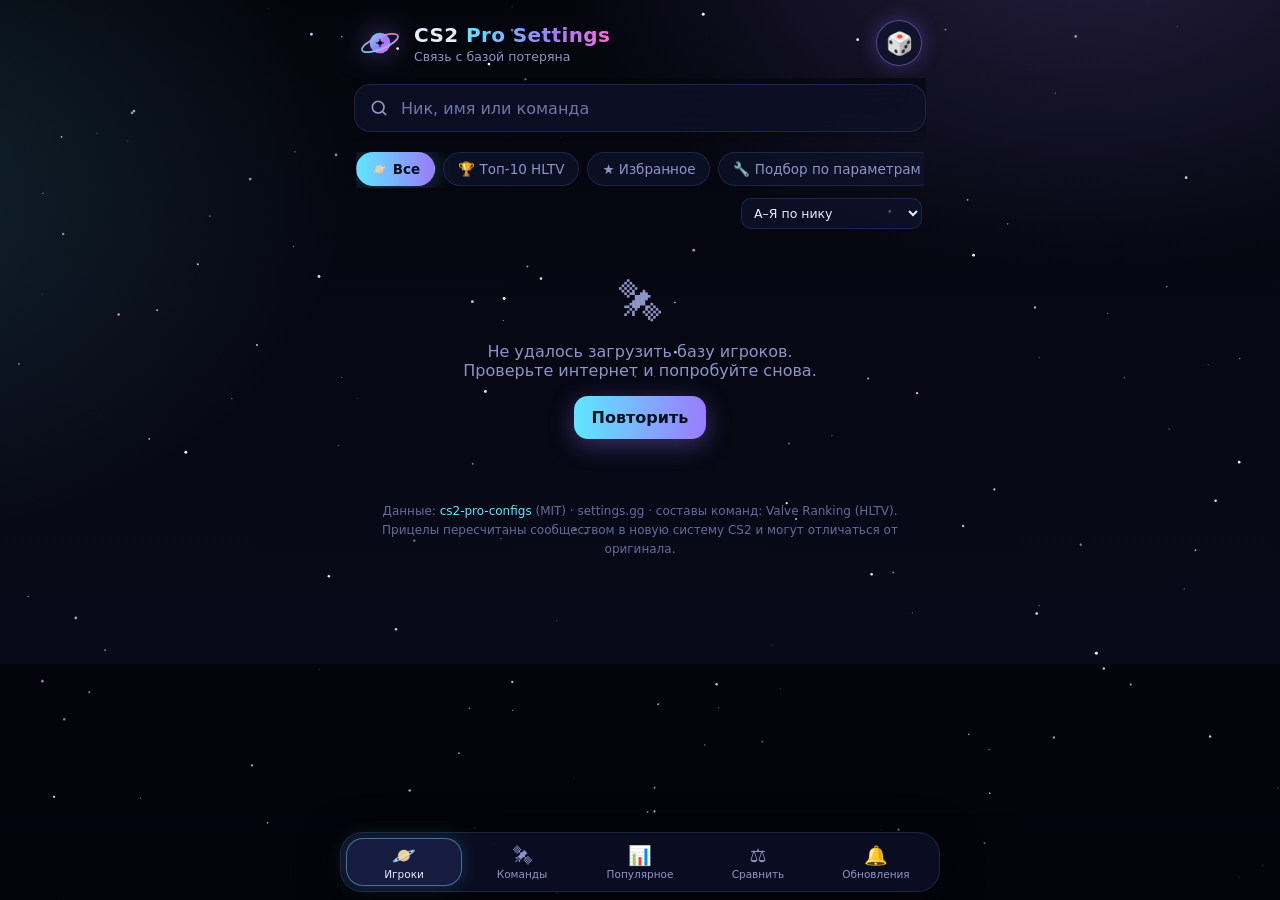
==== commit 77fdfdc0: "Add files via upload" ====
--- a/index.html
+++ b/index.html
@@ -7,7 +7,7 @@
 <title>CS2 Pro Settings</title>
 <link rel="icon" href="data:image/svg+xml,%3Csvg xmlns=%27http://www.w3.org/2000/svg%27 viewBox=%270 0 64 64%27%3E%3Ccircle cx=%2732%27 cy=%2732%27 r=%2715%27 fill=%27%239b7bff%27/%3E%3Cellipse cx=%2732%27 cy=%2732%27 rx=%2728%27 ry=%279%27 fill=%27none%27 stroke=%27%235ee7ff%27 stroke-width=%273%27 transform=%27rotate(-22 32 32)%27/%3E%3C/svg%3E">
 <script src="https://telegram.org/js/telegram-web-app.js"></script>
-<link rel="stylesheet" href="style.css?v=7">
+<link rel="stylesheet" href="style.css?v=9">
 </head>
 <body>
 <canvas id="sky" aria-hidden="true"></canvas>
@@ -112,6 +112,6 @@
 <div class="sheet" id="sheet" aria-hidden="true"><div class="scroll" id="scroll"><div class="in" id="sheetIn"></div></div></div>
 <div class="toast" id="toast" role="status"></div>
 
-<script src="app.js?v=7"></script>
+<script src="app.js?v=9"></script>
 </body>
 </html>
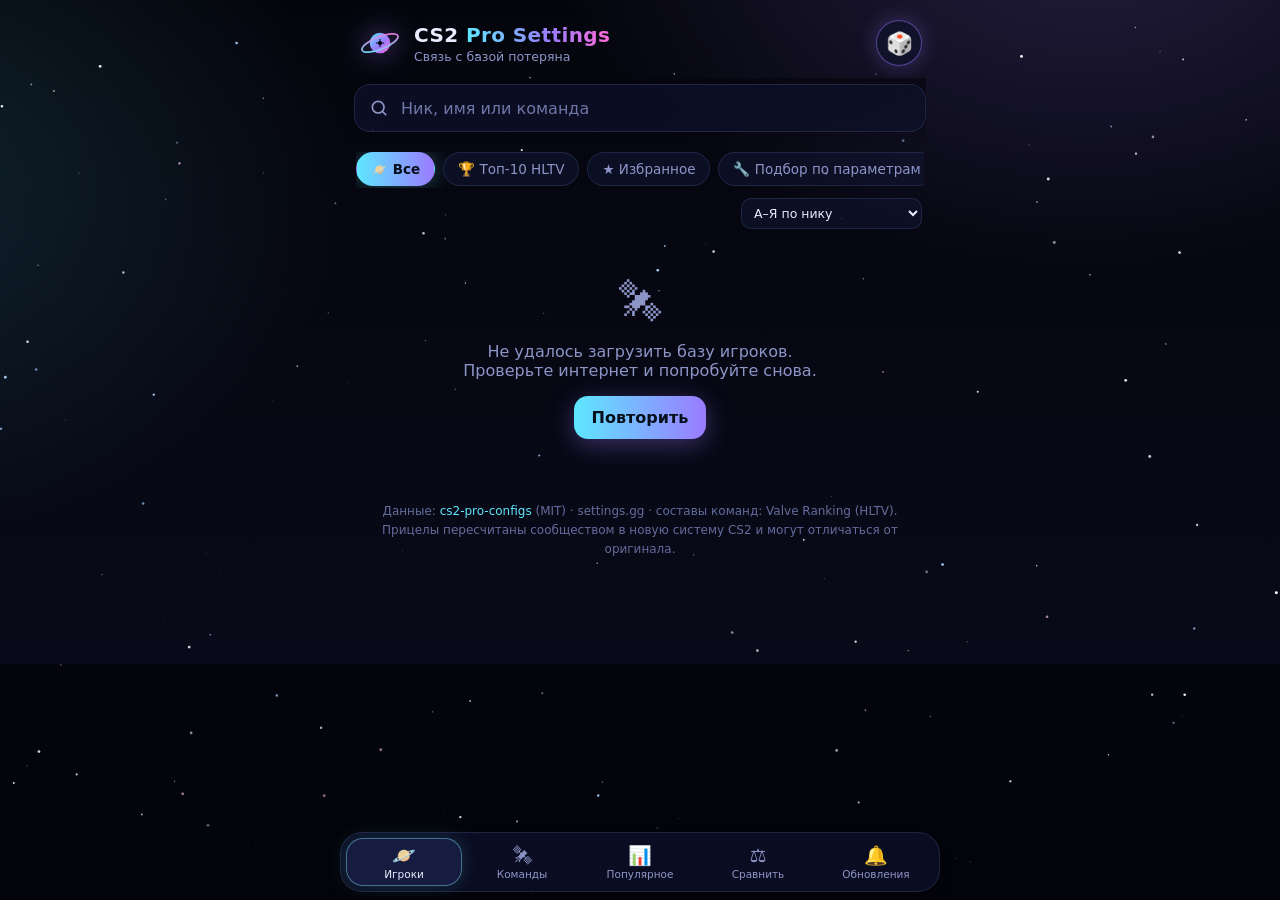
==== commit eb4c9aad: "Add files via upload" ====
--- a/index.html
+++ b/index.html
@@ -7,7 +7,7 @@
 <title>CS2 Pro Settings</title>
 <link rel="icon" href="data:image/svg+xml,%3Csvg xmlns=%27http://www.w3.org/2000/svg%27 viewBox=%270 0 64 64%27%3E%3Ccircle cx=%2732%27 cy=%2732%27 r=%2715%27 fill=%27%239b7bff%27/%3E%3Cellipse cx=%2732%27 cy=%2732%27 rx=%2728%27 ry=%279%27 fill=%27none%27 stroke=%27%235ee7ff%27 stroke-width=%273%27 transform=%27rotate(-22 32 32)%27/%3E%3C/svg%3E">
 <script src="https://telegram.org/js/telegram-web-app.js"></script>
-<link rel="stylesheet" href="style.css?v=9">
+<link rel="stylesheet" href="style.css?v=10">
 </head>
 <body>
 <canvas id="sky" aria-hidden="true"></canvas>
@@ -112,6 +112,6 @@
 <div class="sheet" id="sheet" aria-hidden="true"><div class="scroll" id="scroll"><div class="in" id="sheetIn"></div></div></div>
 <div class="toast" id="toast" role="status"></div>
 
-<script src="app.js?v=9"></script>
+<script src="app.js?v=10"></script>
 </body>
 </html>
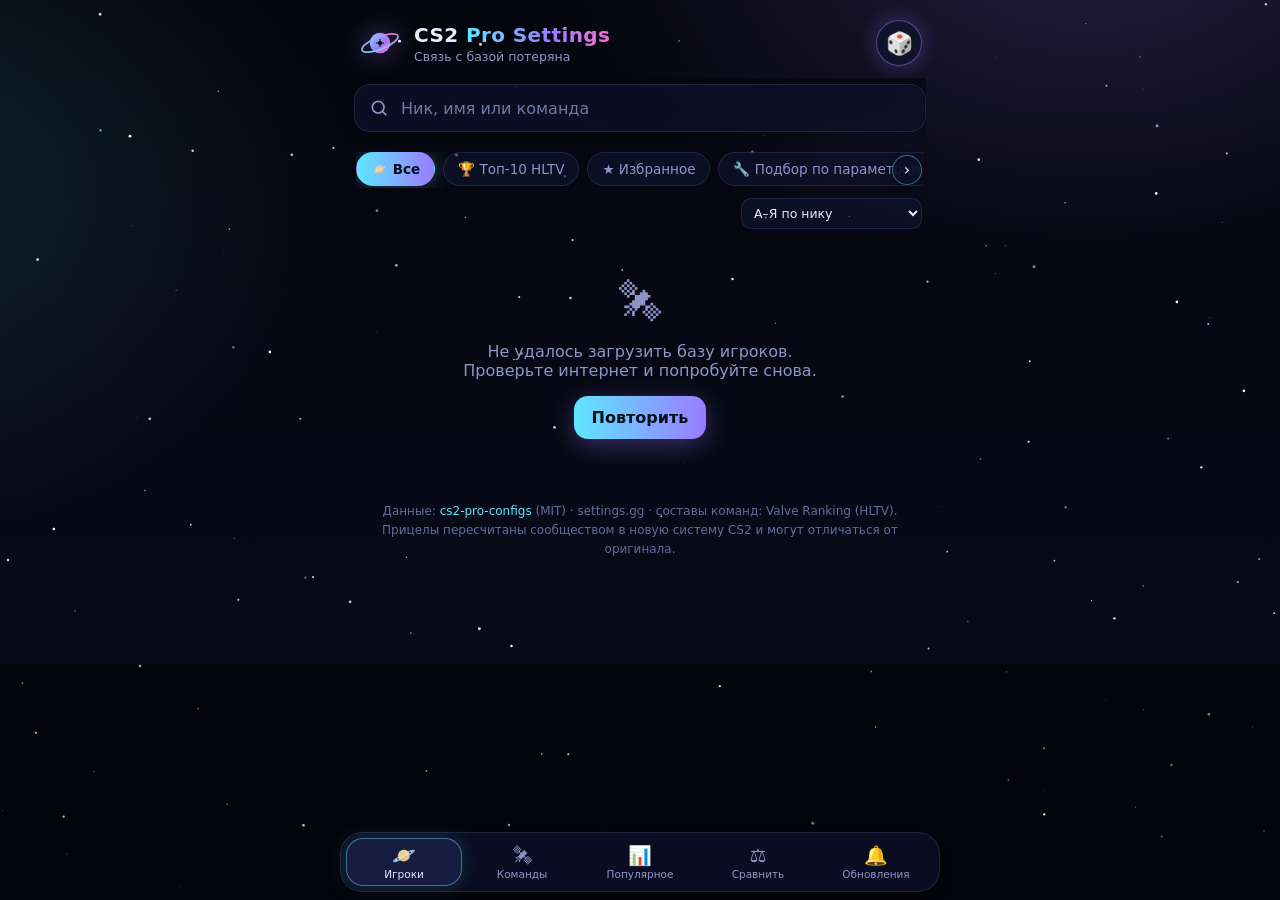
==== commit 8a55b865: "Add files via upload" ====
--- a/index.html
+++ b/index.html
@@ -7,7 +7,7 @@
 <title>CS2 Pro Settings</title>
 <link rel="icon" href="data:image/svg+xml,%3Csvg xmlns=%27http://www.w3.org/2000/svg%27 viewBox=%270 0 64 64%27%3E%3Ccircle cx=%2732%27 cy=%2732%27 r=%2715%27 fill=%27%239b7bff%27/%3E%3Cellipse cx=%2732%27 cy=%2732%27 rx=%2728%27 ry=%279%27 fill=%27none%27 stroke=%27%235ee7ff%27 stroke-width=%273%27 transform=%27rotate(-22 32 32)%27/%3E%3C/svg%3E">
 <script src="https://telegram.org/js/telegram-web-app.js"></script>
-<link rel="stylesheet" href="style.css?v=10">
+<link rel="stylesheet" href="style.css?v=11">
 </head>
 <body>
 <canvas id="sky" aria-hidden="true"></canvas>
@@ -112,6 +112,6 @@
 <div class="sheet" id="sheet" aria-hidden="true"><div class="scroll" id="scroll"><div class="in" id="sheetIn"></div></div></div>
 <div class="toast" id="toast" role="status"></div>
 
-<script src="app.js?v=10"></script>
+<script src="app.js?v=11"></script>
 </body>
 </html>
--- a/style.css
+++ b/style.css
@@ -240,3 +240,13 @@
   .mini { display: flex; flex-wrap: wrap; gap: 4px; margin-top: 4px; }
   .mini i { font-style: normal; font-family: var(--mono); font-size: 10.5px; padding: 1px 6px; border-radius: 6px; background: rgba(255,255,255,.06); color: var(--muted); }
   .mini i.hi { color: var(--green); background: rgba(107,255,176,.1); }
+
+  .hs { position: relative; }
+  .hs.stick { position: sticky; top: 0; z-index: 3; background: linear-gradient(180deg, rgba(5,6,16,.96) 65%, rgba(5,6,16,0)); }
+  .hs.stick > .tabs { position: static; margin: 0; background: none; }
+  .harr { position: absolute; top: 50%; transform: translateY(-50%); z-index: 4; width: 30px; height: 30px; border-radius: 50%; display: none; place-items: center; font-size: 16px; line-height: 1;
+    color: var(--text); background: rgba(12, 16, 38, .92); border: 1px solid var(--line-hi); box-shadow: 0 0 14px rgba(0,0,0,.5); }
+  .harr.l { left: 2px; } .harr.r { right: 2px; }
+  .harr.show { display: grid; }
+  .harr:hover { border-color: var(--cyan); color: var(--cyan); }
+  @media (hover: none) { .harr { display: none !important; } }
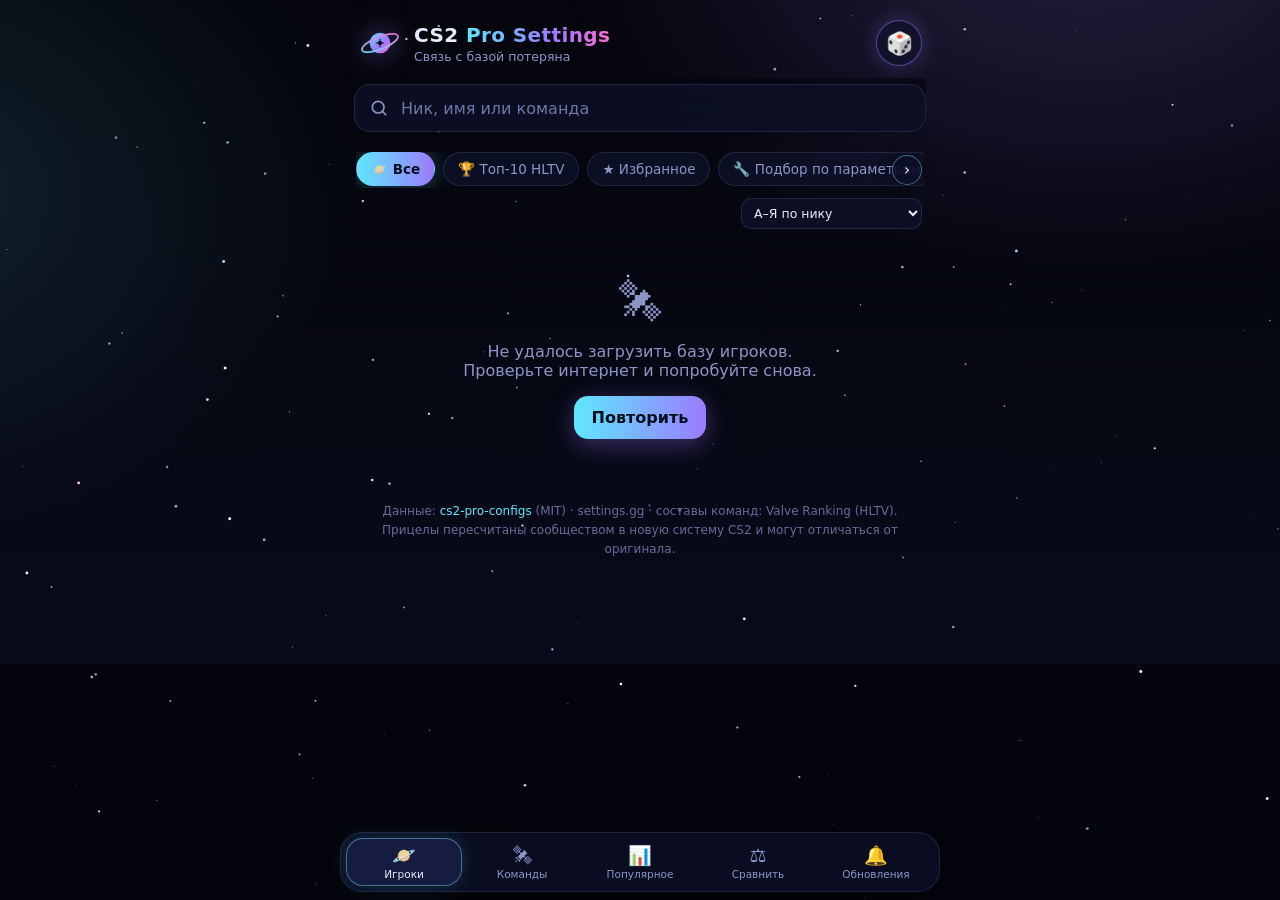
==== commit dfaf778f: "Add files via upload" ====
--- a/index.html
+++ b/index.html
@@ -7,7 +7,7 @@
 <title>CS2 Pro Settings</title>
 <link rel="icon" href="data:image/svg+xml,%3Csvg xmlns=%27http://www.w3.org/2000/svg%27 viewBox=%270 0 64 64%27%3E%3Ccircle cx=%2732%27 cy=%2732%27 r=%2715%27 fill=%27%239b7bff%27/%3E%3Cellipse cx=%2732%27 cy=%2732%27 rx=%2728%27 ry=%279%27 fill=%27none%27 stroke=%27%235ee7ff%27 stroke-width=%273%27 transform=%27rotate(-22 32 32)%27/%3E%3C/svg%3E">
 <script src="https://telegram.org/js/telegram-web-app.js"></script>
-<link rel="stylesheet" href="style.css?v=11">
+<link rel="stylesheet" href="style.css?v=12">
 </head>
 <body>
 <canvas id="sky" aria-hidden="true"></canvas>
@@ -112,6 +112,6 @@
 <div class="sheet" id="sheet" aria-hidden="true"><div class="scroll" id="scroll"><div class="in" id="sheetIn"></div></div></div>
 <div class="toast" id="toast" role="status"></div>
 
-<script src="app.js?v=11"></script>
+<script src="app.js?v=12"></script>
 </body>
 </html>
--- a/style.css
+++ b/style.css
@@ -250,3 +250,5 @@
   .harr.show { display: grid; }
   .harr:hover { border-color: var(--cyan); color: var(--cyan); }
   @media (hover: none) { .harr { display: none !important; } }
+
+  input[type=search]::-webkit-search-cancel-button, input[type=search]::-webkit-search-decoration { -webkit-appearance: none; display: none; }
